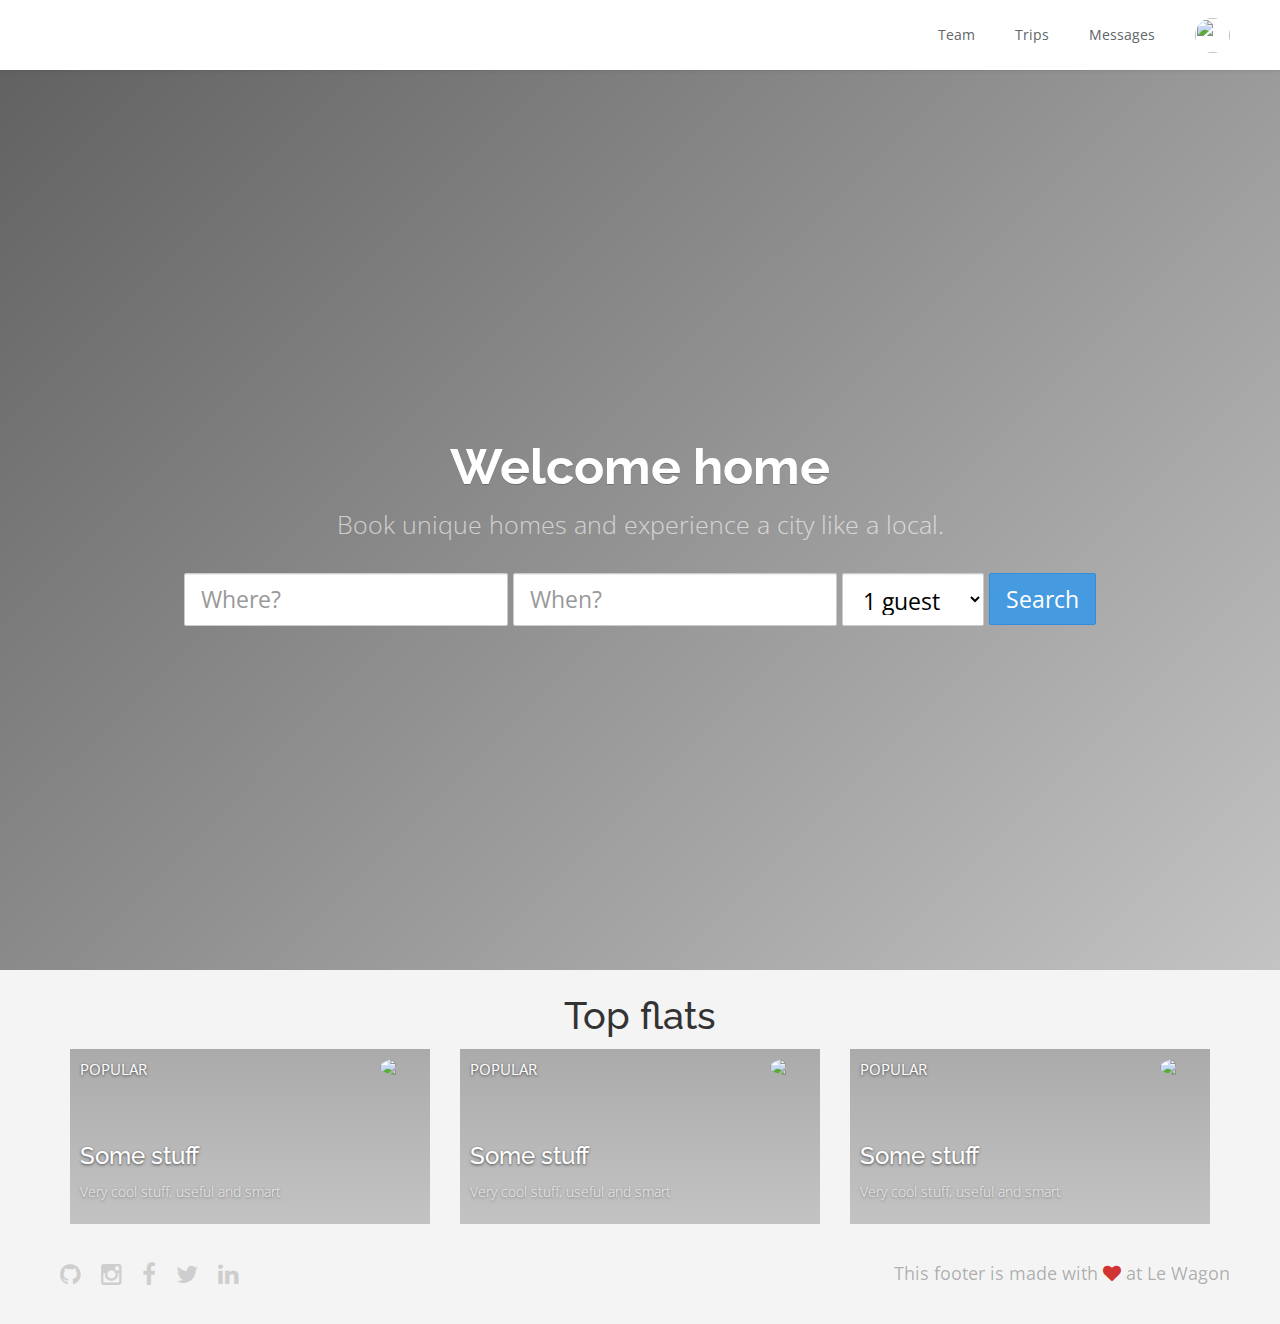
==== index.html @ 7f3ec8d8 "Automated commit at 2017-07-31 13:44:06 UTC by middleman-deploy 2.0.0-alpha" ====
<!doctype html>
<html>
  <head>
    <meta charset="utf-8">
    <meta http-equiv="x-ua-compatible" content="ie=edge">
    <meta name="viewport"
          content="width=device-width, initial-scale=1, shrink-to-fit=no">
    <!-- Use the title from a page's frontmatter if it has one -->
    <title>Le Wagon - Middleman</title>
    <link href="stylesheets/application-d993c5a8.css" rel="stylesheet" />
    <script src="javascripts/application-93de88c9.js"></script>
    <link href="images/images/favicon.png" rel="icon" type="image/png" />
  </head>
  <body>
    <div class="navbar-wagon">
  <!-- Logo -->


  <!-- Right Navigation -->
  <div class="navbar-wagon-right hidden-xs hidden-sm">

    <a href="team.html" class="navbar-wagon-item navbar-wagon-link">Team</a>
    <a href="" class="navbar-wagon-item navbar-wagon-link">Trips</a>
    <a href="" class="navbar-wagon-item navbar-wagon-link">Messages</a>

    <!-- Profile picture with dropdown list -->
    <div class="navbar-wagon-item">
      <div class="dropdown">
        <img src="http://kitt.lewagon.com/placeholder/users/ssaunier" class="avatar dropdown-toggle" id="navbar-wagon-menu" data-toggle="dropdown">
        <ul class="dropdown-menu dropdown-menu-right navbar-wagon-dropdown-menu">
          <li><a href="#">Profile</a></li>
          <li><a href="#">Dashboard</a></li>
          <li><a href="#">Log Out</a></li>
        </ul>
      </div>
    </div>
  </div>

  <!-- Dropdown appearing on mobile only -->
  <div class="navbar-wagon-item hidden-md hidden-lg">
    <div class="dropdown">
      <i class="fa fa-bars dropdown-toggle" data-toggle="dropdown"></i>
      <ul class="dropdown-menu dropdown-menu-right navbar-wagon-dropdown-menu">
        <li><a href="#">Host</a></li>
        <li><a href="#">Trips</a></li>
        <li><a href="#">Messagese</a></li>
      </ul>
    </div>
  </div>
</div>

    <!-- <div id="home">
  <div class="home-content"> -->
    <div class="banner" style="background-image: linear-gradient(-225deg, rgba(0,0,0,0.6) 0%, rgba(0,0,0,0.2) 100%), url('http://kitt.lewagon.com/placeholder/cities/paris');">
  <div class="banner-content">
    <h1>Welcome  home</h1>
     <p>Book unique homes and experience a city like a local.</p>
     <form action="#" class="form-inline">
       <input type="text" class="form-control input-lg" placeholder="Where?">
       <input type="text" class="form-control input-lg" placeholder="When?">
       <select name="" id="" class="form-control input-lg">
         <option value="1">1 guest</option>
         <option value="2">2 guests</option>
         <option value="3">3 guests</option>
       </select>
       <input type="submit" class="btn btn-primary btn-lg" value="Search">
     </form>
  </div>
</div>

    <h2 class="text-center">Top flats</h2>
    <div class="container">
  <div class="row">
    <div class="col-xs-12 col-sm-4">
      <!-- insert <div class="card"> -->
      <div class="card" style="background-image: linear-gradient(rgba(0,0,0,0.3), rgba(0,0,0,0.2)), url('https://static.pexels.com/photos/259962/pexels-photo-259962.jpeg');">
        <div class="card-category">Popular</div>
          <div class="card-description">
            <h2>Some stuff</h2>
            <p>Very cool stuff, useful and smart</p>
          </div>
          <img class="card-user" src="https://static.pexels.com/photos/114411/pexels-photo-114411.jpeg">
          <a class="card-link" href="#" ></a>
      </div>

    </div>
    <div class="col-xs-12 col-sm-4">
      <!-- insert <div class="card"> -->
      <div class="card" style="background-image: linear-gradient(rgba(0,0,0,0.3), rgba(0,0,0,0.2)), url('https://static.pexels.com/photos/323780/pexels-photo-323780.jpeg');">
        <div class="card-category">Popular</div>
          <div class="card-description">
            <h2>Some stuff</h2>
            <p>Very cool stuff, useful and smart</p>
          </div>
          <img class="card-user" src="https://static.pexels.com/photos/361081/pexels-photo-361081.jpeg">
          <a class="card-link" href="#" ></a>
      </div>
    </div>
    <div class="col-xs-12 col-sm-4">
      <!-- insert <div class="card"> -->
      <div class="card" style="background-image: linear-gradient(rgba(0,0,0,0.3), rgba(0,0,0,0.2)), url('https://static.pexels.com/photos/9538/desk-office-computer-work.jpg');">
        <div class="card-category">Popular</div>
          <div class="card-description">
            <h2>Some stuff</h2>
            <p>Very cool stuff, useful and smart</p>
          </div>
          <img class="card-user" src="https://static.pexels.com/photos/264165/pexels-photo-264165.jpeg">
          <a class="card-link" href="#" ></a>
      </div>
    </div>
  </div>
</div>

 <!--  </div>
</div> -->

    <div class="footer">
  <div class="footer-links">
    <a href="#"><i class="fa fa-github"></i></a>
    <a href="#"><i class="fa fa-instagram"></i></a>
    <a href="#"><i class="fa fa-facebook"></i></a>
    <a href="#"><i class="fa fa-twitter"></i></a>
    <a href="#"><i class="fa fa-linkedin"></i></a>
  </div>
  <div class="footer-copyright">
    This footer is made with <i class="fa fa-heart"></i> at Le Wagon
  </div>
</div>

  </body>
</html>
---- stylesheets/application-d993c5a8.css ----
@import url("https://fonts.googleapis.com/css?family=Open+Sans:400,300,700|Raleway:400,100,300,700,500");/*!
 * Bootstrap v3.3.7 (http://getbootstrap.com)
 * Copyright 2011-2016 Twitter, Inc.
 * Licensed under MIT (https://github.com/twbs/bootstrap/blob/master/LICENSE)
 *//*! normalize.css v3.0.3 | MIT License | github.com/necolas/normalize.css */html{font-family:sans-serif;-ms-text-size-adjust:100%;-webkit-text-size-adjust:100%}body{margin:0}article,aside,details,figcaption,figure,footer,header,hgroup,main,menu,nav,section,summary{display:block}audio,canvas,progress,video{display:inline-block;vertical-align:baseline}audio:not([controls]){display:none;height:0}[hidden],template{display:none}a{background-color:transparent}a:active,a:hover{outline:0}abbr[title]{border-bottom:1px dotted}b,strong{font-weight:bold}dfn{font-style:italic}h1{font-size:2em;margin:0.67em 0}mark{background:#ff0;color:#000}small{font-size:80%}sub,sup{font-size:75%;line-height:0;position:relative;vertical-align:baseline}sup{top:-0.5em}sub{bottom:-0.25em}img{border:0}svg:not(:root){overflow:hidden}figure{margin:1em 40px}hr{-webkit-box-sizing:content-box;box-sizing:content-box;height:0}pre{overflow:auto}code,kbd,pre,samp{font-family:monospace, monospace;font-size:1em}button,input,optgroup,select,textarea{color:inherit;font:inherit;margin:0}button{overflow:visible}button,select{text-transform:none}button,html input[type="button"],input[type="reset"],input[type="submit"]{-webkit-appearance:button;cursor:pointer}button[disabled],html input[disabled]{cursor:default}button::-moz-focus-inner,input::-moz-focus-inner{border:0;padding:0}input{line-height:normal}input[type="checkbox"],input[type="radio"]{-webkit-box-sizing:border-box;box-sizing:border-box;padding:0}input[type="number"]::-webkit-inner-spin-button,input[type="number"]::-webkit-outer-spin-button{height:auto}input[type="search"]{-webkit-appearance:textfield;-webkit-box-sizing:content-box;box-sizing:content-box}input[type="search"]::-webkit-search-cancel-button,input[type="search"]::-webkit-search-decoration{-webkit-appearance:none}fieldset{border:1px solid #c0c0c0;margin:0 2px;padding:0.35em 0.625em 0.75em}legend{border:0;padding:0}textarea{overflow:auto}optgroup{font-weight:bold}table{border-collapse:collapse;border-spacing:0}td,th{padding:0}/*! Source: https://github.com/h5bp/html5-boilerplate/blob/master/src/css/main.css */@media print{*,*:before,*:after{background:transparent !important;color:#000 !important;-webkit-box-shadow:none !important;box-shadow:none !important;text-shadow:none !important}a,a:visited{text-decoration:underline}a[href]:after{content:" (" attr(href) ")"}abbr[title]:after{content:" (" attr(title) ")"}a[href^="#"]:after,a[href^="javascript:"]:after{content:""}pre,blockquote{border:1px solid #999;page-break-inside:avoid}thead{display:table-header-group}tr,img{page-break-inside:avoid}img{max-width:100% !important}p,h2,h3{orphans:3;widows:3}h2,h3{page-break-after:avoid}.navbar{display:none}.btn>.caret,.dropup>.btn>.caret{border-top-color:#000 !important}.label{border:1px solid #000}.table{border-collapse:collapse !important}.table td,.table th{background-color:#fff !important}.table-bordered th,.table-bordered td{border:1px solid #ddd !important}}@font-face{font-family:'Glyphicons Halflings';src:url("../assets/bootstrap/glyphicons-halflings-regular-86b6f62b.eot");src:url("../assets/bootstrap/glyphicons-halflings-regular-86b6f62b.eot?#iefix") format("embedded-opentype"),url("../assets/bootstrap/glyphicons-halflings-regular-ca35b697.woff2") format("woff2"),url("../assets/bootstrap/glyphicons-halflings-regular-278e49a8.woff") format("woff"),url("../assets/bootstrap/glyphicons-halflings-regular-44bc1850.ttf") format("truetype"),url("../assets/bootstrap/glyphicons-halflings-regular-de51a849.svg#glyphicons_halflingsregular") format("svg")}.glyphicon{position:relative;top:1px;display:inline-block;font-family:'Glyphicons Halflings';font-style:normal;font-weight:normal;line-height:1;-webkit-font-smoothing:antialiased;-moz-osx-font-smoothing:grayscale}.glyphicon-asterisk:before{content:"\002a"}.glyphicon-plus:before{content:"\002b"}.glyphicon-euro:before,.glyphicon-eur:before{content:"\20ac"}.glyphicon-minus:before{content:"\2212"}.glyphicon-cloud:before{content:"\2601"}.glyphicon-envelope:before{content:"\2709"}.glyphicon-pencil:before{content:"\270f"}.glyphicon-glass:before{content:"\e001"}.glyphicon-music:before{content:"\e002"}.glyphicon-search:before{content:"\e003"}.glyphicon-heart:before{content:"\e005"}.glyphicon-star:before{content:"\e006"}.glyphicon-star-empty:before{content:"\e007"}.glyphicon-user:before{content:"\e008"}.glyphicon-film:before{content:"\e009"}.glyphicon-th-large:before{content:"\e010"}.glyphicon-th:before{content:"\e011"}.glyphicon-th-list:before{content:"\e012"}.glyphicon-ok:before{content:"\e013"}.glyphicon-remove:before{content:"\e014"}.glyphicon-zoom-in:before{content:"\e015"}.glyphicon-zoom-out:before{content:"\e016"}.glyphicon-off:before{content:"\e017"}.glyphicon-signal:before{content:"\e018"}.glyphicon-cog:before{content:"\e019"}.glyphicon-trash:before{content:"\e020"}.glyphicon-home:before{content:"\e021"}.glyphicon-file:before{content:"\e022"}.glyphicon-time:before{content:"\e023"}.glyphicon-road:before{content:"\e024"}.glyphicon-download-alt:before{content:"\e025"}.glyphicon-download:before{content:"\e026"}.glyphicon-upload:before{content:"\e027"}.glyphicon-inbox:before{content:"\e028"}.glyphicon-play-circle:before{content:"\e029"}.glyphicon-repeat:before{content:"\e030"}.glyphicon-refresh:before{content:"\e031"}.glyphicon-list-alt:before{content:"\e032"}.glyphicon-lock:before{content:"\e033"}.glyphicon-flag:before{content:"\e034"}.glyphicon-headphones:before{content:"\e035"}.glyphicon-volume-off:before{content:"\e036"}.glyphicon-volume-down:before{content:"\e037"}.glyphicon-volume-up:before{content:"\e038"}.glyphicon-qrcode:before{content:"\e039"}.glyphicon-barcode:before{content:"\e040"}.glyphicon-tag:before{content:"\e041"}.glyphicon-tags:before{content:"\e042"}.glyphicon-book:before{content:"\e043"}.glyphicon-bookmark:before{content:"\e044"}.glyphicon-print:before{content:"\e045"}.glyphicon-camera:before{content:"\e046"}.glyphicon-font:before{content:"\e047"}.glyphicon-bold:before{content:"\e048"}.glyphicon-italic:before{content:"\e049"}.glyphicon-text-height:before{content:"\e050"}.glyphicon-text-width:before{content:"\e051"}.glyphicon-align-left:before{content:"\e052"}.glyphicon-align-center:before{content:"\e053"}.glyphicon-align-right:before{content:"\e054"}.glyphicon-align-justify:before{content:"\e055"}.glyphicon-list:before{content:"\e056"}.glyphicon-indent-left:before{content:"\e057"}.glyphicon-indent-right:before{content:"\e058"}.glyphicon-facetime-video:before{content:"\e059"}.glyphicon-picture:before{content:"\e060"}.glyphicon-map-marker:before{content:"\e062"}.glyphicon-adjust:before{content:"\e063"}.glyphicon-tint:before{content:"\e064"}.glyphicon-edit:before{content:"\e065"}.glyphicon-share:before{content:"\e066"}.glyphicon-check:before{content:"\e067"}.glyphicon-move:before{content:"\e068"}.glyphicon-step-backward:before{content:"\e069"}.glyphicon-fast-backward:before{content:"\e070"}.glyphicon-backward:before{content:"\e071"}.glyphicon-play:before{content:"\e072"}.glyphicon-pause:before{content:"\e073"}.glyphicon-stop:before{content:"\e074"}.glyphicon-forward:before{content:"\e075"}.glyphicon-fast-forward:before{content:"\e076"}.glyphicon-step-forward:before{content:"\e077"}.glyphicon-eject:before{content:"\e078"}.glyphicon-chevron-left:before{content:"\e079"}.glyphicon-chevron-right:before{content:"\e080"}.glyphicon-plus-sign:before{content:"\e081"}.glyphicon-minus-sign:before{content:"\e082"}.glyphicon-remove-sign:before{content:"\e083"}.glyphicon-ok-sign:before{content:"\e084"}.glyphicon-question-sign:before{content:"\e085"}.glyphicon-info-sign:before{content:"\e086"}.glyphicon-screenshot:before{content:"\e087"}.glyphicon-remove-circle:before{content:"\e088"}.glyphicon-ok-circle:before{content:"\e089"}.glyphicon-ban-circle:before{content:"\e090"}.glyphicon-arrow-left:before{content:"\e091"}.glyphicon-arrow-right:before{content:"\e092"}.glyphicon-arrow-up:before{content:"\e093"}.glyphicon-arrow-down:before{content:"\e094"}.glyphicon-share-alt:before{content:"\e095"}.glyphicon-resize-full:before{content:"\e096"}.glyphicon-resize-small:before{content:"\e097"}.glyphicon-exclamation-sign:before{content:"\e101"}.glyphicon-gift:before{content:"\e102"}.glyphicon-leaf:before{content:"\e103"}.glyphicon-fire:before{content:"\e104"}.glyphicon-eye-open:before{content:"\e105"}.glyphicon-eye-close:before{content:"\e106"}.glyphicon-warning-sign:before{content:"\e107"}.glyphicon-plane:before{content:"\e108"}.glyphicon-calendar:before{content:"\e109"}.glyphicon-random:before{content:"\e110"}.glyphicon-comment:before{content:"\e111"}.glyphicon-magnet:before{content:"\e112"}.glyphicon-chevron-up:before{content:"\e113"}.glyphicon-chevron-down:before{content:"\e114"}.glyphicon-retweet:before{content:"\e115"}.glyphicon-shopping-cart:before{content:"\e116"}.glyphicon-folder-close:before{content:"\e117"}.glyphicon-folder-open:before{content:"\e118"}.glyphicon-resize-vertical:before{content:"\e119"}.glyphicon-resize-horizontal:before{content:"\e120"}.glyphicon-hdd:before{content:"\e121"}.glyphicon-bullhorn:before{content:"\e122"}.glyphicon-bell:before{content:"\e123"}.glyphicon-certificate:before{content:"\e124"}.glyphicon-thumbs-up:before{content:"\e125"}.glyphicon-thumbs-down:before{content:"\e126"}.glyphicon-hand-right:before{content:"\e127"}.glyphicon-hand-left:before{content:"\e128"}.glyphicon-hand-up:before{content:"\e129"}.glyphicon-hand-down:before{content:"\e130"}.glyphicon-circle-arrow-right:before{content:"\e131"}.glyphicon-circle-arrow-left:before{content:"\e132"}.glyphicon-circle-arrow-up:before{content:"\e133"}.glyphicon-circle-arrow-down:before{content:"\e134"}.glyphicon-globe:before{content:"\e135"}.glyphicon-wrench:before{content:"\e136"}.glyphicon-tasks:before{content:"\e137"}.glyphicon-filter:before{content:"\e138"}.glyphicon-briefcase:before{content:"\e139"}.glyphicon-fullscreen:before{content:"\e140"}.glyphicon-dashboard:before{content:"\e141"}.glyphicon-paperclip:before{content:"\e142"}.glyphicon-heart-empty:before{content:"\e143"}.glyphicon-link:before{content:"\e144"}.glyphicon-phone:before{content:"\e145"}.glyphicon-pushpin:before{content:"\e146"}.glyphicon-usd:before{content:"\e148"}.glyphicon-gbp:before{content:"\e149"}.glyphicon-sort:before{content:"\e150"}.glyphicon-sort-by-alphabet:before{content:"\e151"}.glyphicon-sort-by-alphabet-alt:before{content:"\e152"}.glyphicon-sort-by-order:before{content:"\e153"}.glyphicon-sort-by-order-alt:before{content:"\e154"}.glyphicon-sort-by-attributes:before{content:"\e155"}.glyphicon-sort-by-attributes-alt:before{content:"\e156"}.glyphicon-unchecked:before{content:"\e157"}.glyphicon-expand:before{content:"\e158"}.glyphicon-collapse-down:before{content:"\e159"}.glyphicon-collapse-up:before{content:"\e160"}.glyphicon-log-in:before{content:"\e161"}.glyphicon-flash:before{content:"\e162"}.glyphicon-log-out:before{content:"\e163"}.glyphicon-new-window:before{content:"\e164"}.glyphicon-record:before{content:"\e165"}.glyphicon-save:before{content:"\e166"}.glyphicon-open:before{content:"\e167"}.glyphicon-saved:before{content:"\e168"}.glyphicon-import:before{content:"\e169"}.glyphicon-export:before{content:"\e170"}.glyphicon-send:before{content:"\e171"}.glyphicon-floppy-disk:before{content:"\e172"}.glyphicon-floppy-saved:before{content:"\e173"}.glyphicon-floppy-remove:before{content:"\e174"}.glyphicon-floppy-save:before{content:"\e175"}.glyphicon-floppy-open:before{content:"\e176"}.glyphicon-credit-card:before{content:"\e177"}.glyphicon-transfer:before{content:"\e178"}.glyphicon-cutlery:before{content:"\e179"}.glyphicon-header:before{content:"\e180"}.glyphicon-compressed:before{content:"\e181"}.glyphicon-earphone:before{content:"\e182"}.glyphicon-phone-alt:before{content:"\e183"}.glyphicon-tower:before{content:"\e184"}.glyphicon-stats:before{content:"\e185"}.glyphicon-sd-video:before{content:"\e186"}.glyphicon-hd-video:before{content:"\e187"}.glyphicon-subtitles:before{content:"\e188"}.glyphicon-sound-stereo:before{content:"\e189"}.glyphicon-sound-dolby:before{content:"\e190"}.glyphicon-sound-5-1:before{content:"\e191"}.glyphicon-sound-6-1:before{content:"\e192"}.glyphicon-sound-7-1:before{content:"\e193"}.glyphicon-copyright-mark:before{content:"\e194"}.glyphicon-registration-mark:before{content:"\e195"}.glyphicon-cloud-download:before{content:"\e197"}.glyphicon-cloud-upload:before{content:"\e198"}.glyphicon-tree-conifer:before{content:"\e199"}.glyphicon-tree-deciduous:before{content:"\e200"}.glyphicon-cd:before{content:"\e201"}.glyphicon-save-file:before{content:"\e202"}.glyphicon-open-file:before{content:"\e203"}.glyphicon-level-up:before{content:"\e204"}.glyphicon-copy:before{content:"\e205"}.glyphicon-paste:before{content:"\e206"}.glyphicon-alert:before{content:"\e209"}.glyphicon-equalizer:before{content:"\e210"}.glyphicon-king:before{content:"\e211"}.glyphicon-queen:before{content:"\e212"}.glyphicon-pawn:before{content:"\e213"}.glyphicon-bishop:before{content:"\e214"}.glyphicon-knight:before{content:"\e215"}.glyphicon-baby-formula:before{content:"\e216"}.glyphicon-tent:before{content:"\26fa"}.glyphicon-blackboard:before{content:"\e218"}.glyphicon-bed:before{content:"\e219"}.glyphicon-apple:before{content:"\f8ff"}.glyphicon-erase:before{content:"\e221"}.glyphicon-hourglass:before{content:"\231b"}.glyphicon-lamp:before{content:"\e223"}.glyphicon-duplicate:before{content:"\e224"}.glyphicon-piggy-bank:before{content:"\e225"}.glyphicon-scissors:before{content:"\e226"}.glyphicon-bitcoin:before{content:"\e227"}.glyphicon-btc:before{content:"\e227"}.glyphicon-xbt:before{content:"\e227"}.glyphicon-yen:before{content:"\00a5"}.glyphicon-jpy:before{content:"\00a5"}.glyphicon-ruble:before{content:"\20bd"}.glyphicon-rub:before{content:"\20bd"}.glyphicon-scale:before{content:"\e230"}.glyphicon-ice-lolly:before{content:"\e231"}.glyphicon-ice-lolly-tasted:before{content:"\e232"}.glyphicon-education:before{content:"\e233"}.glyphicon-option-horizontal:before{content:"\e234"}.glyphicon-option-vertical:before{content:"\e235"}.glyphicon-menu-hamburger:before{content:"\e236"}.glyphicon-modal-window:before{content:"\e237"}.glyphicon-oil:before{content:"\e238"}.glyphicon-grain:before{content:"\e239"}.glyphicon-sunglasses:before{content:"\e240"}.glyphicon-text-size:before{content:"\e241"}.glyphicon-text-color:before{content:"\e242"}.glyphicon-text-background:before{content:"\e243"}.glyphicon-object-align-top:before{content:"\e244"}.glyphicon-object-align-bottom:before{content:"\e245"}.glyphicon-object-align-horizontal:before{content:"\e246"}.glyphicon-object-align-left:before{content:"\e247"}.glyphicon-object-align-vertical:before{content:"\e248"}.glyphicon-object-align-right:before{content:"\e249"}.glyphicon-triangle-right:before{content:"\e250"}.glyphicon-triangle-left:before{content:"\e251"}.glyphicon-triangle-bottom:before{content:"\e252"}.glyphicon-triangle-top:before{content:"\e253"}.glyphicon-console:before{content:"\e254"}.glyphicon-superscript:before{content:"\e255"}.glyphicon-subscript:before{content:"\e256"}.glyphicon-menu-left:before{content:"\e257"}.glyphicon-menu-right:before{content:"\e258"}.glyphicon-menu-down:before{content:"\e259"}.glyphicon-menu-up:before{content:"\e260"}*{-webkit-box-sizing:border-box;box-sizing:border-box}*:before,*:after{-webkit-box-sizing:border-box;box-sizing:border-box}html{font-size:10px;-webkit-tap-highlight-color:transparent}body{font-family:"Open Sans", "Helvetica", "sans-serif";font-size:18px;line-height:1.42857143;color:#333333;background-color:#F4F4F4}input,button,select,textarea{font-family:inherit;font-size:inherit;line-height:inherit}a{color:#469AE0;text-decoration:none}a:hover,a:focus{color:#1f74ba;text-decoration:underline}a:focus{outline:5px auto -webkit-focus-ring-color;outline-offset:-2px}figure{margin:0}img{vertical-align:middle}.img-responsive{display:block;max-width:100%;height:auto}.img-rounded{border-radius:2px}.img-thumbnail{padding:4px;line-height:1.42857143;background-color:#F4F4F4;border:1px solid #ddd;border-radius:2px;-webkit-transition:all 0.2s ease-in-out;transition:all 0.2s ease-in-out;display:inline-block;max-width:100%;height:auto}.img-circle{border-radius:50%}hr{margin-top:25px;margin-bottom:25px;border:0;border-top:1px solid #eeeeee}.sr-only{position:absolute;width:1px;height:1px;margin:-1px;padding:0;overflow:hidden;clip:rect(0, 0, 0, 0);border:0}.sr-only-focusable:active,.sr-only-focusable:focus{position:static;width:auto;height:auto;margin:0;overflow:visible;clip:auto}[role="button"]{cursor:pointer}h1,h2,h3,h4,h5,h6,.h1,.h2,.h3,.h4,.h5,.h6{font-family:"Raleway", "Helvetica", "sans-serif";font-weight:500;line-height:1.1;color:inherit}h1 small,h1 .small,h2 small,h2 .small,h3 small,h3 .small,h4 small,h4 .small,h5 small,h5 .small,h6 small,h6 .small,.h1 small,.h1 .small,.h2 small,.h2 .small,.h3 small,.h3 .small,.h4 small,.h4 .small,.h5 small,.h5 .small,.h6 small,.h6 .small{font-weight:normal;line-height:1;color:#777777}h1,.h1,h2,.h2,h3,.h3{margin-top:25px;margin-bottom:12.5px}h1 small,h1 .small,.h1 small,.h1 .small,h2 small,h2 .small,.h2 small,.h2 .small,h3 small,h3 .small,.h3 small,.h3 .small{font-size:65%}h4,.h4,h5,.h5,h6,.h6{margin-top:12.5px;margin-bottom:12.5px}h4 small,h4 .small,.h4 small,.h4 .small,h5 small,h5 .small,.h5 small,.h5 .small,h6 small,h6 .small,.h6 small,.h6 .small{font-size:75%}h1,.h1{font-size:46px}h2,.h2{font-size:38px}h3,.h3{font-size:31px}h4,.h4{font-size:23px}h5,.h5{font-size:18px}h6,.h6{font-size:16px}p{margin:0 0 12.5px}.lead{margin-bottom:25px;font-size:20px;font-weight:300;line-height:1.4}@media (min-width: 768px){.lead{font-size:27px}}small,.small{font-size:88%}mark,.mark{background-color:#fcf8e3;padding:.2em}.text-left{text-align:left}.text-right{text-align:right}.text-center{text-align:center}.text-justify{text-align:justify}.text-nowrap{white-space:nowrap}.text-lowercase{text-transform:lowercase}.text-uppercase,.initialism{text-transform:uppercase}.text-capitalize{text-transform:capitalize}.text-muted{color:#777777}.text-primary{color:#469AE0}a.text-primary:hover,a.text-primary:focus{color:#2381d0}.text-success{color:#3c763d}a.text-success:hover,a.text-success:focus{color:#2b542c}.text-info{color:#31708f}a.text-info:hover,a.text-info:focus{color:#245269}.text-warning{color:#8a6d3b}a.text-warning:hover,a.text-warning:focus{color:#66512c}.text-danger{color:#a94442}a.text-danger:hover,a.text-danger:focus{color:#843534}.bg-primary{color:#fff}.bg-primary{background-color:#469AE0}a.bg-primary:hover,a.bg-primary:focus{background-color:#2381d0}.bg-success{background-color:#dff0d8}a.bg-success:hover,a.bg-success:focus{background-color:#c1e2b3}.bg-info{background-color:#d9edf7}a.bg-info:hover,a.bg-info:focus{background-color:#afd9ee}.bg-warning{background-color:#fcf8e3}a.bg-warning:hover,a.bg-warning:focus{background-color:#f7ecb5}.bg-danger{background-color:#f2dede}a.bg-danger:hover,a.bg-danger:focus{background-color:#e4b9b9}.page-header{padding-bottom:11.5px;margin:50px 0 25px;border-bottom:1px solid #eeeeee}ul,ol{margin-top:0;margin-bottom:12.5px}ul ul,ul ol,ol ul,ol ol{margin-bottom:0}.list-unstyled{padding-left:0;list-style:none}.list-inline{padding-left:0;list-style:none;margin-left:-5px}.list-inline>li{display:inline-block;padding-left:5px;padding-right:5px}dl{margin-top:0;margin-bottom:25px}dt,dd{line-height:1.42857143}dt{font-weight:bold}dd{margin-left:0}.dl-horizontal dd:before,.dl-horizontal dd:after{content:" ";display:table}.dl-horizontal dd:after{clear:both}@media (min-width: 768px){.dl-horizontal dt{float:left;width:160px;clear:left;text-align:right;overflow:hidden;text-overflow:ellipsis;white-space:nowrap}.dl-horizontal dd{margin-left:180px}}abbr[title],abbr[data-original-title]{cursor:help;border-bottom:1px dotted #777777}.initialism{font-size:90%}blockquote{padding:12.5px 25px;margin:0 0 25px;font-size:22.5px;border-left:5px solid #eeeeee}blockquote p:last-child,blockquote ul:last-child,blockquote ol:last-child{margin-bottom:0}blockquote footer,blockquote small,blockquote .small{display:block;font-size:80%;line-height:1.42857143;color:#777777}blockquote footer:before,blockquote small:before,blockquote .small:before{content:'\2014 \00A0'}.blockquote-reverse,blockquote.pull-right{padding-right:15px;padding-left:0;border-right:5px solid #eeeeee;border-left:0;text-align:right}.blockquote-reverse footer:before,.blockquote-reverse small:before,.blockquote-reverse .small:before,blockquote.pull-right footer:before,blockquote.pull-right small:before,blockquote.pull-right .small:before{content:''}.blockquote-reverse footer:after,.blockquote-reverse small:after,.blockquote-reverse .small:after,blockquote.pull-right footer:after,blockquote.pull-right small:after,blockquote.pull-right .small:after{content:'\00A0 \2014'}address{margin-bottom:25px;font-style:normal;line-height:1.42857143}code,kbd,pre,samp{font-family:Menlo, Monaco, Consolas, "Courier New", monospace}code{padding:2px 4px;font-size:90%;color:#c7254e;background-color:#f9f2f4;border-radius:2px}kbd{padding:2px 4px;font-size:90%;color:#fff;background-color:#333;border-radius:2px;-webkit-box-shadow:inset 0 -1px 0 rgba(0,0,0,0.25);box-shadow:inset 0 -1px 0 rgba(0,0,0,0.25)}kbd kbd{padding:0;font-size:100%;font-weight:bold;-webkit-box-shadow:none;box-shadow:none}pre{display:block;padding:12px;margin:0 0 12.5px;font-size:17px;line-height:1.42857143;word-break:break-all;word-wrap:break-word;color:#333333;background-color:#f5f5f5;border:1px solid #ccc;border-radius:2px}pre code{padding:0;font-size:inherit;color:inherit;white-space:pre-wrap;background-color:transparent;border-radius:0}.pre-scrollable{max-height:340px;overflow-y:scroll}.container{margin-right:auto;margin-left:auto;padding-left:15px;padding-right:15px}.container:before,.container:after{content:" ";display:table}.container:after{clear:both}@media (min-width: 768px){.container{width:750px}}@media (min-width: 992px){.container{width:970px}}@media (min-width: 1200px){.container{width:1170px}}.container-fluid{margin-right:auto;margin-left:auto;padding-left:15px;padding-right:15px}.container-fluid:before,.container-fluid:after{content:" ";display:table}.container-fluid:after{clear:both}.row{margin-left:-15px;margin-right:-15px}.row:before,.row:after{content:" ";display:table}.row:after{clear:both}.col-xs-1,.col-sm-1,.col-md-1,.col-lg-1,.col-xs-2,.col-sm-2,.col-md-2,.col-lg-2,.col-xs-3,.col-sm-3,.col-md-3,.col-lg-3,.col-xs-4,.col-sm-4,.col-md-4,.col-lg-4,.col-xs-5,.col-sm-5,.col-md-5,.col-lg-5,.col-xs-6,.col-sm-6,.col-md-6,.col-lg-6,.col-xs-7,.col-sm-7,.col-md-7,.col-lg-7,.col-xs-8,.col-sm-8,.col-md-8,.col-lg-8,.col-xs-9,.col-sm-9,.col-md-9,.col-lg-9,.col-xs-10,.col-sm-10,.col-md-10,.col-lg-10,.col-xs-11,.col-sm-11,.col-md-11,.col-lg-11,.col-xs-12,.col-sm-12,.col-md-12,.col-lg-12{position:relative;min-height:1px;padding-left:15px;padding-right:15px}.col-xs-1,.col-xs-2,.col-xs-3,.col-xs-4,.col-xs-5,.col-xs-6,.col-xs-7,.col-xs-8,.col-xs-9,.col-xs-10,.col-xs-11,.col-xs-12{float:left}.col-xs-1{width:8.33333333%}.col-xs-2{width:16.66666667%}.col-xs-3{width:25%}.col-xs-4{width:33.33333333%}.col-xs-5{width:41.66666667%}.col-xs-6{width:50%}.col-xs-7{width:58.33333333%}.col-xs-8{width:66.66666667%}.col-xs-9{width:75%}.col-xs-10{width:83.33333333%}.col-xs-11{width:91.66666667%}.col-xs-12{width:100%}.col-xs-pull-0{right:auto}.col-xs-pull-1{right:8.33333333%}.col-xs-pull-2{right:16.66666667%}.col-xs-pull-3{right:25%}.col-xs-pull-4{right:33.33333333%}.col-xs-pull-5{right:41.66666667%}.col-xs-pull-6{right:50%}.col-xs-pull-7{right:58.33333333%}.col-xs-pull-8{right:66.66666667%}.col-xs-pull-9{right:75%}.col-xs-pull-10{right:83.33333333%}.col-xs-pull-11{right:91.66666667%}.col-xs-pull-12{right:100%}.col-xs-push-0{left:auto}.col-xs-push-1{left:8.33333333%}.col-xs-push-2{left:16.66666667%}.col-xs-push-3{left:25%}.col-xs-push-4{left:33.33333333%}.col-xs-push-5{left:41.66666667%}.col-xs-push-6{left:50%}.col-xs-push-7{left:58.33333333%}.col-xs-push-8{left:66.66666667%}.col-xs-push-9{left:75%}.col-xs-push-10{left:83.33333333%}.col-xs-push-11{left:91.66666667%}.col-xs-push-12{left:100%}.col-xs-offset-0{margin-left:0%}.col-xs-offset-1{margin-left:8.33333333%}.col-xs-offset-2{margin-left:16.66666667%}.col-xs-offset-3{margin-left:25%}.col-xs-offset-4{margin-left:33.33333333%}.col-xs-offset-5{margin-left:41.66666667%}.col-xs-offset-6{margin-left:50%}.col-xs-offset-7{margin-left:58.33333333%}.col-xs-offset-8{margin-left:66.66666667%}.col-xs-offset-9{margin-left:75%}.col-xs-offset-10{margin-left:83.33333333%}.col-xs-offset-11{margin-left:91.66666667%}.col-xs-offset-12{margin-left:100%}@media (min-width: 768px){.col-sm-1,.col-sm-2,.col-sm-3,.col-sm-4,.col-sm-5,.col-sm-6,.col-sm-7,.col-sm-8,.col-sm-9,.col-sm-10,.col-sm-11,.col-sm-12{float:left}.col-sm-1{width:8.33333333%}.col-sm-2{width:16.66666667%}.col-sm-3{width:25%}.col-sm-4{width:33.33333333%}.col-sm-5{width:41.66666667%}.col-sm-6{width:50%}.col-sm-7{width:58.33333333%}.col-sm-8{width:66.66666667%}.col-sm-9{width:75%}.col-sm-10{width:83.33333333%}.col-sm-11{width:91.66666667%}.col-sm-12{width:100%}.col-sm-pull-0{right:auto}.col-sm-pull-1{right:8.33333333%}.col-sm-pull-2{right:16.66666667%}.col-sm-pull-3{right:25%}.col-sm-pull-4{right:33.33333333%}.col-sm-pull-5{right:41.66666667%}.col-sm-pull-6{right:50%}.col-sm-pull-7{right:58.33333333%}.col-sm-pull-8{right:66.66666667%}.col-sm-pull-9{right:75%}.col-sm-pull-10{right:83.33333333%}.col-sm-pull-11{right:91.66666667%}.col-sm-pull-12{right:100%}.col-sm-push-0{left:auto}.col-sm-push-1{left:8.33333333%}.col-sm-push-2{left:16.66666667%}.col-sm-push-3{left:25%}.col-sm-push-4{left:33.33333333%}.col-sm-push-5{left:41.66666667%}.col-sm-push-6{left:50%}.col-sm-push-7{left:58.33333333%}.col-sm-push-8{left:66.66666667%}.col-sm-push-9{left:75%}.col-sm-push-10{left:83.33333333%}.col-sm-push-11{left:91.66666667%}.col-sm-push-12{left:100%}.col-sm-offset-0{margin-left:0%}.col-sm-offset-1{margin-left:8.33333333%}.col-sm-offset-2{margin-left:16.66666667%}.col-sm-offset-3{margin-left:25%}.col-sm-offset-4{margin-left:33.33333333%}.col-sm-offset-5{margin-left:41.66666667%}.col-sm-offset-6{margin-left:50%}.col-sm-offset-7{margin-left:58.33333333%}.col-sm-offset-8{margin-left:66.66666667%}.col-sm-offset-9{margin-left:75%}.col-sm-offset-10{margin-left:83.33333333%}.col-sm-offset-11{margin-left:91.66666667%}.col-sm-offset-12{margin-left:100%}}@media (min-width: 992px){.col-md-1,.col-md-2,.col-md-3,.col-md-4,.col-md-5,.col-md-6,.col-md-7,.col-md-8,.col-md-9,.col-md-10,.col-md-11,.col-md-12{float:left}.col-md-1{width:8.33333333%}.col-md-2{width:16.66666667%}.col-md-3{width:25%}.col-md-4{width:33.33333333%}.col-md-5{width:41.66666667%}.col-md-6{width:50%}.col-md-7{width:58.33333333%}.col-md-8{width:66.66666667%}.col-md-9{width:75%}.col-md-10{width:83.33333333%}.col-md-11{width:91.66666667%}.col-md-12{width:100%}.col-md-pull-0{right:auto}.col-md-pull-1{right:8.33333333%}.col-md-pull-2{right:16.66666667%}.col-md-pull-3{right:25%}.col-md-pull-4{right:33.33333333%}.col-md-pull-5{right:41.66666667%}.col-md-pull-6{right:50%}.col-md-pull-7{right:58.33333333%}.col-md-pull-8{right:66.66666667%}.col-md-pull-9{right:75%}.col-md-pull-10{right:83.33333333%}.col-md-pull-11{right:91.66666667%}.col-md-pull-12{right:100%}.col-md-push-0{left:auto}.col-md-push-1{left:8.33333333%}.col-md-push-2{left:16.66666667%}.col-md-push-3{left:25%}.col-md-push-4{left:33.33333333%}.col-md-push-5{left:41.66666667%}.col-md-push-6{left:50%}.col-md-push-7{left:58.33333333%}.col-md-push-8{left:66.66666667%}.col-md-push-9{left:75%}.col-md-push-10{left:83.33333333%}.col-md-push-11{left:91.66666667%}.col-md-push-12{left:100%}.col-md-offset-0{margin-left:0%}.col-md-offset-1{margin-left:8.33333333%}.col-md-offset-2{margin-left:16.66666667%}.col-md-offset-3{margin-left:25%}.col-md-offset-4{margin-left:33.33333333%}.col-md-offset-5{margin-left:41.66666667%}.col-md-offset-6{margin-left:50%}.col-md-offset-7{margin-left:58.33333333%}.col-md-offset-8{margin-left:66.66666667%}.col-md-offset-9{margin-left:75%}.col-md-offset-10{margin-left:83.33333333%}.col-md-offset-11{margin-left:91.66666667%}.col-md-offset-12{margin-left:100%}}@media (min-width: 1200px){.col-lg-1,.col-lg-2,.col-lg-3,.col-lg-4,.col-lg-5,.col-lg-6,.col-lg-7,.col-lg-8,.col-lg-9,.col-lg-10,.col-lg-11,.col-lg-12{float:left}.col-lg-1{width:8.33333333%}.col-lg-2{width:16.66666667%}.col-lg-3{width:25%}.col-lg-4{width:33.33333333%}.col-lg-5{width:41.66666667%}.col-lg-6{width:50%}.col-lg-7{width:58.33333333%}.col-lg-8{width:66.66666667%}.col-lg-9{width:75%}.col-lg-10{width:83.33333333%}.col-lg-11{width:91.66666667%}.col-lg-12{width:100%}.col-lg-pull-0{right:auto}.col-lg-pull-1{right:8.33333333%}.col-lg-pull-2{right:16.66666667%}.col-lg-pull-3{right:25%}.col-lg-pull-4{right:33.33333333%}.col-lg-pull-5{right:41.66666667%}.col-lg-pull-6{right:50%}.col-lg-pull-7{right:58.33333333%}.col-lg-pull-8{right:66.66666667%}.col-lg-pull-9{right:75%}.col-lg-pull-10{right:83.33333333%}.col-lg-pull-11{right:91.66666667%}.col-lg-pull-12{right:100%}.col-lg-push-0{left:auto}.col-lg-push-1{left:8.33333333%}.col-lg-push-2{left:16.66666667%}.col-lg-push-3{left:25%}.col-lg-push-4{left:33.33333333%}.col-lg-push-5{left:41.66666667%}.col-lg-push-6{left:50%}.col-lg-push-7{left:58.33333333%}.col-lg-push-8{left:66.66666667%}.col-lg-push-9{left:75%}.col-lg-push-10{left:83.33333333%}.col-lg-push-11{left:91.66666667%}.col-lg-push-12{left:100%}.col-lg-offset-0{margin-left:0%}.col-lg-offset-1{margin-left:8.33333333%}.col-lg-offset-2{margin-left:16.66666667%}.col-lg-offset-3{margin-left:25%}.col-lg-offset-4{margin-left:33.33333333%}.col-lg-offset-5{margin-left:41.66666667%}.col-lg-offset-6{margin-left:50%}.col-lg-offset-7{margin-left:58.33333333%}.col-lg-offset-8{margin-left:66.66666667%}.col-lg-offset-9{margin-left:75%}.col-lg-offset-10{margin-left:83.33333333%}.col-lg-offset-11{margin-left:91.66666667%}.col-lg-offset-12{margin-left:100%}}table{background-color:transparent}caption{padding-top:8px;padding-bottom:8px;color:#777777;text-align:left}th{text-align:left}.table{width:100%;max-width:100%;margin-bottom:25px}.table>thead>tr>th,.table>thead>tr>td,.table>tbody>tr>th,.table>tbody>tr>td,.table>tfoot>tr>th,.table>tfoot>tr>td{padding:8px;line-height:1.42857143;vertical-align:top;border-top:1px solid #ddd}.table>thead>tr>th{vertical-align:bottom;border-bottom:2px solid #ddd}.table>caption+thead>tr:first-child>th,.table>caption+thead>tr:first-child>td,.table>colgroup+thead>tr:first-child>th,.table>colgroup+thead>tr:first-child>td,.table>thead:first-child>tr:first-child>th,.table>thead:first-child>tr:first-child>td{border-top:0}.table>tbody+tbody{border-top:2px solid #ddd}.table .table{background-color:#F4F4F4}.table-condensed>thead>tr>th,.table-condensed>thead>tr>td,.table-condensed>tbody>tr>th,.table-condensed>tbody>tr>td,.table-condensed>tfoot>tr>th,.table-condensed>tfoot>tr>td{padding:5px}.table-bordered{border:1px solid #ddd}.table-bordered>thead>tr>th,.table-bordered>thead>tr>td,.table-bordered>tbody>tr>th,.table-bordered>tbody>tr>td,.table-bordered>tfoot>tr>th,.table-bordered>tfoot>tr>td{border:1px solid #ddd}.table-bordered>thead>tr>th,.table-bordered>thead>tr>td{border-bottom-width:2px}.table-striped>tbody>tr:nth-of-type(odd){background-color:#f9f9f9}.table-hover>tbody>tr:hover{background-color:#f5f5f5}table col[class*="col-"]{position:static;float:none;display:table-column}table td[class*="col-"],table th[class*="col-"]{position:static;float:none;display:table-cell}.table>thead>tr>td.active,.table>thead>tr>th.active,.table>thead>tr.active>td,.table>thead>tr.active>th,.table>tbody>tr>td.active,.table>tbody>tr>th.active,.table>tbody>tr.active>td,.table>tbody>tr.active>th,.table>tfoot>tr>td.active,.table>tfoot>tr>th.active,.table>tfoot>tr.active>td,.table>tfoot>tr.active>th{background-color:#f5f5f5}.table-hover>tbody>tr>td.active:hover,.table-hover>tbody>tr>th.active:hover,.table-hover>tbody>tr.active:hover>td,.table-hover>tbody>tr:hover>.active,.table-hover>tbody>tr.active:hover>th{background-color:#e8e8e8}.table>thead>tr>td.success,.table>thead>tr>th.success,.table>thead>tr.success>td,.table>thead>tr.success>th,.table>tbody>tr>td.success,.table>tbody>tr>th.success,.table>tbody>tr.success>td,.table>tbody>tr.success>th,.table>tfoot>tr>td.success,.table>tfoot>tr>th.success,.table>tfoot>tr.success>td,.table>tfoot>tr.success>th{background-color:#dff0d8}.table-hover>tbody>tr>td.success:hover,.table-hover>tbody>tr>th.success:hover,.table-hover>tbody>tr.success:hover>td,.table-hover>tbody>tr:hover>.success,.table-hover>tbody>tr.success:hover>th{background-color:#d0e9c6}.table>thead>tr>td.info,.table>thead>tr>th.info,.table>thead>tr.info>td,.table>thead>tr.info>th,.table>tbody>tr>td.info,.table>tbody>tr>th.info,.table>tbody>tr.info>td,.table>tbody>tr.info>th,.table>tfoot>tr>td.info,.table>tfoot>tr>th.info,.table>tfoot>tr.info>td,.table>tfoot>tr.info>th{background-color:#d9edf7}.table-hover>tbody>tr>td.info:hover,.table-hover>tbody>tr>th.info:hover,.table-hover>tbody>tr.info:hover>td,.table-hover>tbody>tr:hover>.info,.table-hover>tbody>tr.info:hover>th{background-color:#c4e3f3}.table>thead>tr>td.warning,.table>thead>tr>th.warning,.table>thead>tr.warning>td,.table>thead>tr.warning>th,.table>tbody>tr>td.warning,.table>tbody>tr>th.warning,.table>tbody>tr.warning>td,.table>tbody>tr.warning>th,.table>tfoot>tr>td.warning,.table>tfoot>tr>th.warning,.table>tfoot>tr.warning>td,.table>tfoot>tr.warning>th{background-color:#fcf8e3}.table-hover>tbody>tr>td.warning:hover,.table-hover>tbody>tr>th.warning:hover,.table-hover>tbody>tr.warning:hover>td,.table-hover>tbody>tr:hover>.warning,.table-hover>tbody>tr.warning:hover>th{background-color:#faf2cc}.table>thead>tr>td.danger,.table>thead>tr>th.danger,.table>thead>tr.danger>td,.table>thead>tr.danger>th,.table>tbody>tr>td.danger,.table>tbody>tr>th.danger,.table>tbody>tr.danger>td,.table>tbody>tr.danger>th,.table>tfoot>tr>td.danger,.table>tfoot>tr>th.danger,.table>tfoot>tr.danger>td,.table>tfoot>tr.danger>th{background-color:#f2dede}.table-hover>tbody>tr>td.danger:hover,.table-hover>tbody>tr>th.danger:hover,.table-hover>tbody>tr.danger:hover>td,.table-hover>tbody>tr:hover>.danger,.table-hover>tbody>tr.danger:hover>th{background-color:#ebcccc}.table-responsive{overflow-x:auto;min-height:0.01%}@media screen and (max-width: 767px){.table-responsive{width:100%;margin-bottom:18.75px;overflow-y:hidden;-ms-overflow-style:-ms-autohiding-scrollbar;border:1px solid #ddd}.table-responsive>.table{margin-bottom:0}.table-responsive>.table>thead>tr>th,.table-responsive>.table>thead>tr>td,.table-responsive>.table>tbody>tr>th,.table-responsive>.table>tbody>tr>td,.table-responsive>.table>tfoot>tr>th,.table-responsive>.table>tfoot>tr>td{white-space:nowrap}.table-responsive>.table-bordered{border:0}.table-responsive>.table-bordered>thead>tr>th:first-child,.table-responsive>.table-bordered>thead>tr>td:first-child,.table-responsive>.table-bordered>tbody>tr>th:first-child,.table-responsive>.table-bordered>tbody>tr>td:first-child,.table-responsive>.table-bordered>tfoot>tr>th:first-child,.table-responsive>.table-bordered>tfoot>tr>td:first-child{border-left:0}.table-responsive>.table-bordered>thead>tr>th:last-child,.table-responsive>.table-bordered>thead>tr>td:last-child,.table-responsive>.table-bordered>tbody>tr>th:last-child,.table-responsive>.table-bordered>tbody>tr>td:last-child,.table-responsive>.table-bordered>tfoot>tr>th:last-child,.table-responsive>.table-bordered>tfoot>tr>td:last-child{border-right:0}.table-responsive>.table-bordered>tbody>tr:last-child>th,.table-responsive>.table-bordered>tbody>tr:last-child>td,.table-responsive>.table-bordered>tfoot>tr:last-child>th,.table-responsive>.table-bordered>tfoot>tr:last-child>td{border-bottom:0}}fieldset{padding:0;margin:0;border:0;min-width:0}legend{display:block;width:100%;padding:0;margin-bottom:25px;font-size:27px;line-height:inherit;color:#333333;border:0;border-bottom:1px solid #e5e5e5}label{display:inline-block;max-width:100%;margin-bottom:5px;font-weight:bold}input[type="search"]{-webkit-box-sizing:border-box;box-sizing:border-box}input[type="radio"],input[type="checkbox"]{margin:4px 0 0;margin-top:1px \9;line-height:normal}input[type="file"]{display:block}input[type="range"]{display:block;width:100%}select[multiple],select[size]{height:auto}input[type="file"]:focus,input[type="radio"]:focus,input[type="checkbox"]:focus{outline:5px auto -webkit-focus-ring-color;outline-offset:-2px}output{display:block;padding-top:7px;font-size:18px;line-height:1.42857143;color:#000000}.form-control{display:block;width:100%;height:39px;padding:6px 12px;font-size:18px;line-height:1.42857143;color:#000000;background-color:#fff;background-image:none;border:1px solid #ccc;border-radius:2px;-webkit-box-shadow:inset 0 1px 1px rgba(0,0,0,0.075);box-shadow:inset 0 1px 1px rgba(0,0,0,0.075);-webkit-transition:border-color ease-in-out 0.15s, box-shadow ease-in-out 0.15s;-webkit-transition:border-color ease-in-out 0.15s, -webkit-box-shadow ease-in-out 0.15s;transition:border-color ease-in-out 0.15s, -webkit-box-shadow ease-in-out 0.15s;transition:border-color ease-in-out 0.15s, box-shadow ease-in-out 0.15s;transition:border-color ease-in-out 0.15s, box-shadow ease-in-out 0.15s, -webkit-box-shadow ease-in-out 0.15s}.form-control:focus{border-color:#66afe9;outline:0;-webkit-box-shadow:inset 0 1px 1px rgba(0,0,0,0.075),0 0 8px rgba(102,175,233,0.6);box-shadow:inset 0 1px 1px rgba(0,0,0,0.075),0 0 8px rgba(102,175,233,0.6)}.form-control::-moz-placeholder{color:#999;opacity:1}.form-control:-ms-input-placeholder{color:#999}.form-control::-webkit-input-placeholder{color:#999}.form-control::-ms-expand{border:0;background-color:transparent}.form-control[disabled],.form-control[readonly],fieldset[disabled] .form-control{background-color:#eeeeee;opacity:1}.form-control[disabled],fieldset[disabled] .form-control{cursor:not-allowed}textarea.form-control{height:auto}input[type="search"]{-webkit-appearance:none}@media screen and (-webkit-min-device-pixel-ratio: 0){input[type="date"].form-control,input[type="time"].form-control,input[type="datetime-local"].form-control,input[type="month"].form-control{line-height:39px}input[type="date"].input-sm,.input-group-sm>input[type="date"].form-control,.input-group-sm>input[type="date"].input-group-addon,.input-group-sm>.input-group-btn>input[type="date"].btn,.input-group-sm input[type="date"],input[type="time"].input-sm,.input-group-sm>input[type="time"].form-control,.input-group-sm>input[type="time"].input-group-addon,.input-group-sm>.input-group-btn>input[type="time"].btn,.input-group-sm input[type="time"],input[type="datetime-local"].input-sm,.input-group-sm>input[type="datetime-local"].form-control,.input-group-sm>input[type="datetime-local"].input-group-addon,.input-group-sm>.input-group-btn>input[type="datetime-local"].btn,.input-group-sm input[type="datetime-local"],input[type="month"].input-sm,.input-group-sm>input[type="month"].form-control,.input-group-sm>input[type="month"].input-group-addon,.input-group-sm>.input-group-btn>input[type="month"].btn,.input-group-sm input[type="month"]{line-height:36px}input[type="date"].input-lg,.input-group-lg>input[type="date"].form-control,.input-group-lg>input[type="date"].input-group-addon,.input-group-lg>.input-group-btn>input[type="date"].btn,.input-group-lg input[type="date"],input[type="time"].input-lg,.input-group-lg>input[type="time"].form-control,.input-group-lg>input[type="time"].input-group-addon,.input-group-lg>.input-group-btn>input[type="time"].btn,.input-group-lg input[type="time"],input[type="datetime-local"].input-lg,.input-group-lg>input[type="datetime-local"].form-control,.input-group-lg>input[type="datetime-local"].input-group-addon,.input-group-lg>.input-group-btn>input[type="datetime-local"].btn,.input-group-lg input[type="datetime-local"],input[type="month"].input-lg,.input-group-lg>input[type="month"].form-control,.input-group-lg>input[type="month"].input-group-addon,.input-group-lg>.input-group-btn>input[type="month"].btn,.input-group-lg input[type="month"]{line-height:53px}}.form-group{margin-bottom:15px}.radio,.checkbox{position:relative;display:block;margin-top:10px;margin-bottom:10px}.radio label,.checkbox label{min-height:25px;padding-left:20px;margin-bottom:0;font-weight:normal;cursor:pointer}.radio input[type="radio"],.radio-inline input[type="radio"],.checkbox input[type="checkbox"],.checkbox-inline input[type="checkbox"]{position:absolute;margin-left:-20px;margin-top:4px \9}.radio+.radio,.checkbox+.checkbox{margin-top:-5px}.radio-inline,.checkbox-inline{position:relative;display:inline-block;padding-left:20px;margin-bottom:0;vertical-align:middle;font-weight:normal;cursor:pointer}.radio-inline+.radio-inline,.checkbox-inline+.checkbox-inline{margin-top:0;margin-left:10px}input[type="radio"][disabled],input[type="radio"].disabled,fieldset[disabled] input[type="radio"],input[type="checkbox"][disabled],input[type="checkbox"].disabled,fieldset[disabled] input[type="checkbox"]{cursor:not-allowed}.radio-inline.disabled,fieldset[disabled] .radio-inline,.checkbox-inline.disabled,fieldset[disabled] .checkbox-inline{cursor:not-allowed}.radio.disabled label,fieldset[disabled] .radio label,.checkbox.disabled label,fieldset[disabled] .checkbox label{cursor:not-allowed}.form-control-static{padding-top:7px;padding-bottom:7px;margin-bottom:0;min-height:43px}.form-control-static.input-lg,.input-group-lg>.form-control-static.form-control,.input-group-lg>.form-control-static.input-group-addon,.input-group-lg>.input-group-btn>.form-control-static.btn,.form-control-static.input-sm,.input-group-sm>.form-control-static.form-control,.input-group-sm>.form-control-static.input-group-addon,.input-group-sm>.input-group-btn>.form-control-static.btn{padding-left:0;padding-right:0}.input-sm,.input-group-sm>.form-control,.input-group-sm>.input-group-addon,.input-group-sm>.input-group-btn>.btn{height:36px;padding:5px 10px;font-size:16px;line-height:1.5;border-radius:2px}select.input-sm,.input-group-sm>select.form-control,.input-group-sm>select.input-group-addon,.input-group-sm>.input-group-btn>select.btn{height:36px;line-height:36px}textarea.input-sm,.input-group-sm>textarea.form-control,.input-group-sm>textarea.input-group-addon,.input-group-sm>.input-group-btn>textarea.btn,select[multiple].input-sm,.input-group-sm>select[multiple].form-control,.input-group-sm>select[multiple].input-group-addon,.input-group-sm>.input-group-btn>select[multiple].btn{height:auto}.form-group-sm .form-control{height:36px;padding:5px 10px;font-size:16px;line-height:1.5;border-radius:2px}.form-group-sm select.form-control{height:36px;line-height:36px}.form-group-sm textarea.form-control,.form-group-sm select[multiple].form-control{height:auto}.form-group-sm .form-control-static{height:36px;min-height:41px;padding:6px 10px;font-size:16px;line-height:1.5}.input-lg,.input-group-lg>.form-control,.input-group-lg>.input-group-addon,.input-group-lg>.input-group-btn>.btn{height:53px;padding:10px 16px;font-size:23px;line-height:1.3333333;border-radius:2px}select.input-lg,.input-group-lg>select.form-control,.input-group-lg>select.input-group-addon,.input-group-lg>.input-group-btn>select.btn{height:53px;line-height:53px}textarea.input-lg,.input-group-lg>textarea.form-control,.input-group-lg>textarea.input-group-addon,.input-group-lg>.input-group-btn>textarea.btn,select[multiple].input-lg,.input-group-lg>select[multiple].form-control,.input-group-lg>select[multiple].input-group-addon,.input-group-lg>.input-group-btn>select[multiple].btn{height:auto}.form-group-lg .form-control{height:53px;padding:10px 16px;font-size:23px;line-height:1.3333333;border-radius:2px}.form-group-lg select.form-control{height:53px;line-height:53px}.form-group-lg textarea.form-control,.form-group-lg select[multiple].form-control{height:auto}.form-group-lg .form-control-static{height:53px;min-height:48px;padding:11px 16px;font-size:23px;line-height:1.3333333}.has-feedback{position:relative}.has-feedback .form-control{padding-right:48.75px}.form-control-feedback{position:absolute;top:0;right:0;z-index:2;display:block;width:39px;height:39px;line-height:39px;text-align:center;pointer-events:none}.input-lg+.form-control-feedback,.input-group-lg>.form-control+.form-control-feedback,.input-group-lg>.input-group-addon+.form-control-feedback,.input-group-lg>.input-group-btn>.btn+.form-control-feedback,.input-group-lg+.form-control-feedback,.form-group-lg .form-control+.form-control-feedback{width:53px;height:53px;line-height:53px}.input-sm+.form-control-feedback,.input-group-sm>.form-control+.form-control-feedback,.input-group-sm>.input-group-addon+.form-control-feedback,.input-group-sm>.input-group-btn>.btn+.form-control-feedback,.input-group-sm+.form-control-feedback,.form-group-sm .form-control+.form-control-feedback{width:36px;height:36px;line-height:36px}.has-success .help-block,.has-success .control-label,.has-success .radio,.has-success .checkbox,.has-success .radio-inline,.has-success .checkbox-inline,.has-success.radio label,.has-success.checkbox label,.has-success.radio-inline label,.has-success.checkbox-inline label{color:#3c763d}.has-success .form-control{border-color:#3c763d;-webkit-box-shadow:inset 0 1px 1px rgba(0,0,0,0.075);box-shadow:inset 0 1px 1px rgba(0,0,0,0.075)}.has-success .form-control:focus{border-color:#2b542c;-webkit-box-shadow:inset 0 1px 1px rgba(0,0,0,0.075),0 0 6px #67b168;box-shadow:inset 0 1px 1px rgba(0,0,0,0.075),0 0 6px #67b168}.has-success .input-group-addon{color:#3c763d;border-color:#3c763d;background-color:#dff0d8}.has-success .form-control-feedback{color:#3c763d}.has-warning .help-block,.has-warning .control-label,.has-warning .radio,.has-warning .checkbox,.has-warning .radio-inline,.has-warning .checkbox-inline,.has-warning.radio label,.has-warning.checkbox label,.has-warning.radio-inline label,.has-warning.checkbox-inline label{color:#8a6d3b}.has-warning .form-control{border-color:#8a6d3b;-webkit-box-shadow:inset 0 1px 1px rgba(0,0,0,0.075);box-shadow:inset 0 1px 1px rgba(0,0,0,0.075)}.has-warning .form-control:focus{border-color:#66512c;-webkit-box-shadow:inset 0 1px 1px rgba(0,0,0,0.075),0 0 6px #c0a16b;box-shadow:inset 0 1px 1px rgba(0,0,0,0.075),0 0 6px #c0a16b}.has-warning .input-group-addon{color:#8a6d3b;border-color:#8a6d3b;background-color:#fcf8e3}.has-warning .form-control-feedback{color:#8a6d3b}.has-error .help-block,.has-error .control-label,.has-error .radio,.has-error .checkbox,.has-error .radio-inline,.has-error .checkbox-inline,.has-error.radio label,.has-error.checkbox label,.has-error.radio-inline label,.has-error.checkbox-inline label{color:#a94442}.has-error .form-control{border-color:#a94442;-webkit-box-shadow:inset 0 1px 1px rgba(0,0,0,0.075);box-shadow:inset 0 1px 1px rgba(0,0,0,0.075)}.has-error .form-control:focus{border-color:#843534;-webkit-box-shadow:inset 0 1px 1px rgba(0,0,0,0.075),0 0 6px #ce8483;box-shadow:inset 0 1px 1px rgba(0,0,0,0.075),0 0 6px #ce8483}.has-error .input-group-addon{color:#a94442;border-color:#a94442;background-color:#f2dede}.has-error .form-control-feedback{color:#a94442}.has-feedback label ~ .form-control-feedback{top:30px}.has-feedback label.sr-only ~ .form-control-feedback{top:0}.help-block{display:block;margin-top:5px;margin-bottom:10px;color:#737373}@media (min-width: 768px){.form-inline .form-group{display:inline-block;margin-bottom:0;vertical-align:middle}.form-inline .form-control{display:inline-block;width:auto;vertical-align:middle}.form-inline .form-control-static{display:inline-block}.form-inline .input-group{display:inline-table;vertical-align:middle}.form-inline .input-group .input-group-addon,.form-inline .input-group .input-group-btn,.form-inline .input-group .form-control{width:auto}.form-inline .input-group>.form-control{width:100%}.form-inline .control-label{margin-bottom:0;vertical-align:middle}.form-inline .radio,.form-inline .checkbox{display:inline-block;margin-top:0;margin-bottom:0;vertical-align:middle}.form-inline .radio label,.form-inline .checkbox label{padding-left:0}.form-inline .radio input[type="radio"],.form-inline .checkbox input[type="checkbox"]{position:relative;margin-left:0}.form-inline .has-feedback .form-control-feedback{top:0}}.form-horizontal .radio,.form-horizontal .checkbox,.form-horizontal .radio-inline,.form-horizontal .checkbox-inline{margin-top:0;margin-bottom:0;padding-top:7px}.form-horizontal .radio,.form-horizontal .checkbox{min-height:32px}.form-horizontal .form-group{margin-left:-15px;margin-right:-15px}.form-horizontal .form-group:before,.form-horizontal .form-group:after{content:" ";display:table}.form-horizontal .form-group:after{clear:both}@media (min-width: 768px){.form-horizontal .control-label{text-align:right;margin-bottom:0;padding-top:7px}}.form-horizontal .has-feedback .form-control-feedback{right:15px}@media (min-width: 768px){.form-horizontal .form-group-lg .control-label{padding-top:11px;font-size:23px}}@media (min-width: 768px){.form-horizontal .form-group-sm .control-label{padding-top:6px;font-size:16px}}.btn{display:inline-block;margin-bottom:0;font-weight:normal;text-align:center;vertical-align:middle;-ms-touch-action:manipulation;touch-action:manipulation;cursor:pointer;background-image:none;border:1px solid transparent;white-space:nowrap;padding:6px 12px;font-size:18px;line-height:1.42857143;border-radius:2px;-webkit-user-select:none;-moz-user-select:none;-ms-user-select:none;user-select:none}.btn:focus,.btn.focus,.btn:active:focus,.btn:active.focus,.btn.active:focus,.btn.active.focus{outline:5px auto -webkit-focus-ring-color;outline-offset:-2px}.btn:hover,.btn:focus,.btn.focus{color:#333;text-decoration:none}.btn:active,.btn.active{outline:0;background-image:none;-webkit-box-shadow:inset 0 3px 5px rgba(0,0,0,0.125);box-shadow:inset 0 3px 5px rgba(0,0,0,0.125)}.btn.disabled,.btn[disabled],fieldset[disabled] .btn{cursor:not-allowed;opacity:0.65;filter:alpha(opacity=65);-webkit-box-shadow:none;box-shadow:none}a.btn.disabled,fieldset[disabled] a.btn{pointer-events:none}.btn-default{color:#333;background-color:#fff;border-color:#ccc}.btn-default:focus,.btn-default.focus{color:#333;background-color:#e6e6e6;border-color:#8c8c8c}.btn-default:hover{color:#333;background-color:#e6e6e6;border-color:#adadad}.btn-default:active,.btn-default.active,.open>.btn-default.dropdown-toggle{color:#333;background-color:#e6e6e6;border-color:#adadad}.btn-default:active:hover,.btn-default:active:focus,.btn-default:active.focus,.btn-default.active:hover,.btn-default.active:focus,.btn-default.active.focus,.open>.btn-default.dropdown-toggle:hover,.open>.btn-default.dropdown-toggle:focus,.open>.btn-default.dropdown-toggle.focus{color:#333;background-color:#d4d4d4;border-color:#8c8c8c}.btn-default:active,.btn-default.active,.open>.btn-default.dropdown-toggle{background-image:none}.btn-default.disabled:hover,.btn-default.disabled:focus,.btn-default.disabled.focus,.btn-default[disabled]:hover,.btn-default[disabled]:focus,.btn-default[disabled].focus,fieldset[disabled] .btn-default:hover,fieldset[disabled] .btn-default:focus,fieldset[disabled] .btn-default.focus{background-color:#fff;border-color:#ccc}.btn-default .badge{color:#fff;background-color:#333}.btn-primary{color:#fff;background-color:#469AE0;border-color:#308edc}.btn-primary:focus,.btn-primary.focus{color:#fff;background-color:#2381d0;border-color:#144b79}.btn-primary:hover{color:#fff;background-color:#2381d0;border-color:#1e6eb2}.btn-primary:active,.btn-primary.active,.open>.btn-primary.dropdown-toggle{color:#fff;background-color:#2381d0;border-color:#1e6eb2}.btn-primary:active:hover,.btn-primary:active:focus,.btn-primary:active.focus,.btn-primary.active:hover,.btn-primary.active:focus,.btn-primary.active.focus,.open>.btn-primary.dropdown-toggle:hover,.open>.btn-primary.dropdown-toggle:focus,.open>.btn-primary.dropdown-toggle.focus{color:#fff;background-color:#1e6eb2;border-color:#144b79}.btn-primary:active,.btn-primary.active,.open>.btn-primary.dropdown-toggle{background-image:none}.btn-primary.disabled:hover,.btn-primary.disabled:focus,.btn-primary.disabled.focus,.btn-primary[disabled]:hover,.btn-primary[disabled]:focus,.btn-primary[disabled].focus,fieldset[disabled] .btn-primary:hover,fieldset[disabled] .btn-primary:focus,fieldset[disabled] .btn-primary.focus{background-color:#469AE0;border-color:#308edc}.btn-primary .badge{color:#469AE0;background-color:#fff}.btn-success{color:#fff;background-color:#32B796;border-color:#2da386}.btn-success:focus,.btn-success.focus{color:#fff;background-color:#278f75;border-color:#113f34}.btn-success:hover{color:#fff;background-color:#278f75;border-color:#1f735e}.btn-success:active,.btn-success.active,.open>.btn-success.dropdown-toggle{color:#fff;background-color:#278f75;border-color:#1f735e}.btn-success:active:hover,.btn-success:active:focus,.btn-success:active.focus,.btn-success.active:hover,.btn-success.active:focus,.btn-success.active.focus,.open>.btn-success.dropdown-toggle:hover,.open>.btn-success.dropdown-toggle:focus,.open>.btn-success.dropdown-toggle.focus{color:#fff;background-color:#1f735e;border-color:#113f34}.btn-success:active,.btn-success.active,.open>.btn-success.dropdown-toggle{background-image:none}.btn-success.disabled:hover,.btn-success.disabled:focus,.btn-success.disabled.focus,.btn-success[disabled]:hover,.btn-success[disabled]:focus,.btn-success[disabled].focus,fieldset[disabled] .btn-success:hover,fieldset[disabled] .btn-success:focus,fieldset[disabled] .btn-success.focus{background-color:#32B796;border-color:#2da386}.btn-success .badge{color:#32B796;background-color:#fff}.btn-info{color:#fff;background-color:#FDB631;border-color:#fdad18}.btn-info:focus,.btn-info.focus{color:#fff;background-color:#f9a302;border-color:#946101}.btn-info:hover{color:#fff;background-color:#f9a302;border-color:#d58c02}.btn-info:active,.btn-info.active,.open>.btn-info.dropdown-toggle{color:#fff;background-color:#f9a302;border-color:#d58c02}.btn-info:active:hover,.btn-info:active:focus,.btn-info:active.focus,.btn-info.active:hover,.btn-info.active:focus,.btn-info.active.focus,.open>.btn-info.dropdown-toggle:hover,.open>.btn-info.dropdown-toggle:focus,.open>.btn-info.dropdown-toggle.focus{color:#fff;background-color:#d58c02;border-color:#946101}.btn-info:active,.btn-info.active,.open>.btn-info.dropdown-toggle{background-image:none}.btn-info.disabled:hover,.btn-info.disabled:focus,.btn-info.disabled.focus,.btn-info[disabled]:hover,.btn-info[disabled]:focus,.btn-info[disabled].focus,fieldset[disabled] .btn-info:hover,fieldset[disabled] .btn-info:focus,fieldset[disabled] .btn-info.focus{background-color:#FDB631;border-color:#fdad18}.btn-info .badge{color:#FDB631;background-color:#fff}.btn-warning{color:#fff;background-color:#E67E22;border-color:#d67118}.btn-warning:focus,.btn-warning.focus{color:#fff;background-color:#bf6516;border-color:#64350b}.btn-warning:hover{color:#fff;background-color:#bf6516;border-color:#9f5412}.btn-warning:active,.btn-warning.active,.open>.btn-warning.dropdown-toggle{color:#fff;background-color:#bf6516;border-color:#9f5412}.btn-warning:active:hover,.btn-warning:active:focus,.btn-warning:active.focus,.btn-warning.active:hover,.btn-warning.active:focus,.btn-warning.active.focus,.open>.btn-warning.dropdown-toggle:hover,.open>.btn-warning.dropdown-toggle:focus,.open>.btn-warning.dropdown-toggle.focus{color:#fff;background-color:#9f5412;border-color:#64350b}.btn-warning:active,.btn-warning.active,.open>.btn-warning.dropdown-toggle{background-image:none}.btn-warning.disabled:hover,.btn-warning.disabled:focus,.btn-warning.disabled.focus,.btn-warning[disabled]:hover,.btn-warning[disabled]:focus,.btn-warning[disabled].focus,fieldset[disabled] .btn-warning:hover,fieldset[disabled] .btn-warning:focus,fieldset[disabled] .btn-warning.focus{background-color:#E67E22;border-color:#d67118}.btn-warning .badge{color:#E67E22;background-color:#fff}.btn-danger{color:#fff;background-color:#EE5F5B;border-color:#ec4844}.btn-danger:focus,.btn-danger.focus{color:#fff;background-color:#e9322d;border-color:#9f1411}.btn-danger:hover{color:#fff;background-color:#e9322d;border-color:#dc1c17}.btn-danger:active,.btn-danger.active,.open>.btn-danger.dropdown-toggle{color:#fff;background-color:#e9322d;border-color:#dc1c17}.btn-danger:active:hover,.btn-danger:active:focus,.btn-danger:active.focus,.btn-danger.active:hover,.btn-danger.active:focus,.btn-danger.active.focus,.open>.btn-danger.dropdown-toggle:hover,.open>.btn-danger.dropdown-toggle:focus,.open>.btn-danger.dropdown-toggle.focus{color:#fff;background-color:#dc1c17;border-color:#9f1411}.btn-danger:active,.btn-danger.active,.open>.btn-danger.dropdown-toggle{background-image:none}.btn-danger.disabled:hover,.btn-danger.disabled:focus,.btn-danger.disabled.focus,.btn-danger[disabled]:hover,.btn-danger[disabled]:focus,.btn-danger[disabled].focus,fieldset[disabled] .btn-danger:hover,fieldset[disabled] .btn-danger:focus,fieldset[disabled] .btn-danger.focus{background-color:#EE5F5B;border-color:#ec4844}.btn-danger .badge{color:#EE5F5B;background-color:#fff}.btn-link{color:#469AE0;font-weight:normal;border-radius:0}.btn-link,.btn-link:active,.btn-link.active,.btn-link[disabled],fieldset[disabled] .btn-link{background-color:transparent;-webkit-box-shadow:none;box-shadow:none}.btn-link,.btn-link:hover,.btn-link:focus,.btn-link:active{border-color:transparent}.btn-link:hover,.btn-link:focus{color:#1f74ba;text-decoration:underline;background-color:transparent}.btn-link[disabled]:hover,.btn-link[disabled]:focus,fieldset[disabled] .btn-link:hover,fieldset[disabled] .btn-link:focus{color:#777777;text-decoration:none}.btn-lg,.btn-group-lg>.btn{padding:10px 16px;font-size:23px;line-height:1.3333333;border-radius:2px}.btn-sm,.btn-group-sm>.btn{padding:5px 10px;font-size:16px;line-height:1.5;border-radius:2px}.btn-xs,.btn-group-xs>.btn{padding:1px 5px;font-size:16px;line-height:1.5;border-radius:2px}.btn-block{display:block;width:100%}.btn-block+.btn-block{margin-top:5px}input[type="submit"].btn-block,input[type="reset"].btn-block,input[type="button"].btn-block{width:100%}.fade{opacity:0;-webkit-transition:opacity 0.15s linear;transition:opacity 0.15s linear}.fade.in{opacity:1}.collapse{display:none}.collapse.in{display:block}tr.collapse.in{display:table-row}tbody.collapse.in{display:table-row-group}.collapsing{position:relative;height:0;overflow:hidden;-webkit-transition-property:height, visibility;transition-property:height, visibility;-webkit-transition-duration:0.35s;transition-duration:0.35s;-webkit-transition-timing-function:ease;transition-timing-function:ease}.caret{display:inline-block;width:0;height:0;margin-left:2px;vertical-align:middle;border-top:4px dashed;border-top:4px solid \9;border-right:4px solid transparent;border-left:4px solid transparent}.dropup,.dropdown{position:relative}.dropdown-toggle:focus{outline:0}.dropdown-menu{position:absolute;top:100%;left:0;z-index:1000;display:none;float:left;min-width:160px;padding:5px 0;margin:2px 0 0;list-style:none;font-size:18px;text-align:left;background-color:#fff;border:1px solid #ccc;border:1px solid rgba(0,0,0,0.15);border-radius:2px;-webkit-box-shadow:0 6px 12px rgba(0,0,0,0.175);box-shadow:0 6px 12px rgba(0,0,0,0.175);background-clip:padding-box}.dropdown-menu.pull-right{right:0;left:auto}.dropdown-menu .divider{height:1px;margin:11.5px 0;overflow:hidden;background-color:#e5e5e5}.dropdown-menu>li>a{display:block;padding:3px 20px;clear:both;font-weight:normal;line-height:1.42857143;color:#333333;white-space:nowrap}.dropdown-menu>li>a:hover,.dropdown-menu>li>a:focus{text-decoration:none;color:#262626;background-color:#f5f5f5}.dropdown-menu>.active>a,.dropdown-menu>.active>a:hover,.dropdown-menu>.active>a:focus{color:#fff;text-decoration:none;outline:0;background-color:#469AE0}.dropdown-menu>.disabled>a,.dropdown-menu>.disabled>a:hover,.dropdown-menu>.disabled>a:focus{color:#777777}.dropdown-menu>.disabled>a:hover,.dropdown-menu>.disabled>a:focus{text-decoration:none;background-color:transparent;background-image:none;filter:progid:DXImageTransform.Microsoft.gradient(enabled = false);cursor:not-allowed}.open>.dropdown-menu{display:block}.open>a{outline:0}.dropdown-menu-right{left:auto;right:0}.dropdown-menu-left{left:0;right:auto}.dropdown-header{display:block;padding:3px 20px;font-size:16px;line-height:1.42857143;color:#777777;white-space:nowrap}.dropdown-backdrop{position:fixed;left:0;right:0;bottom:0;top:0;z-index:990}.pull-right>.dropdown-menu{right:0;left:auto}.dropup .caret,.navbar-fixed-bottom .dropdown .caret{border-top:0;border-bottom:4px dashed;border-bottom:4px solid \9;content:""}.dropup .dropdown-menu,.navbar-fixed-bottom .dropdown .dropdown-menu{top:auto;bottom:100%;margin-bottom:2px}@media (min-width: 768px){.navbar-right .dropdown-menu{right:0;left:auto}.navbar-right .dropdown-menu-left{left:0;right:auto}}.btn-group,.btn-group-vertical{position:relative;display:inline-block;vertical-align:middle}.btn-group>.btn,.btn-group-vertical>.btn{position:relative;float:left}.btn-group>.btn:hover,.btn-group>.btn:focus,.btn-group>.btn:active,.btn-group>.btn.active,.btn-group-vertical>.btn:hover,.btn-group-vertical>.btn:focus,.btn-group-vertical>.btn:active,.btn-group-vertical>.btn.active{z-index:2}.btn-group .btn+.btn,.btn-group .btn+.btn-group,.btn-group .btn-group+.btn,.btn-group .btn-group+.btn-group{margin-left:-1px}.btn-toolbar{margin-left:-5px}.btn-toolbar:before,.btn-toolbar:after{content:" ";display:table}.btn-toolbar:after{clear:both}.btn-toolbar .btn,.btn-toolbar .btn-group,.btn-toolbar .input-group{float:left}.btn-toolbar>.btn,.btn-toolbar>.btn-group,.btn-toolbar>.input-group{margin-left:5px}.btn-group>.btn:not(:first-child):not(:last-child):not(.dropdown-toggle){border-radius:0}.btn-group>.btn:first-child{margin-left:0}.btn-group>.btn:first-child:not(:last-child):not(.dropdown-toggle){border-bottom-right-radius:0;border-top-right-radius:0}.btn-group>.btn:last-child:not(:first-child),.btn-group>.dropdown-toggle:not(:first-child){border-bottom-left-radius:0;border-top-left-radius:0}.btn-group>.btn-group{float:left}.btn-group>.btn-group:not(:first-child):not(:last-child)>.btn{border-radius:0}.btn-group>.btn-group:first-child:not(:last-child)>.btn:last-child,.btn-group>.btn-group:first-child:not(:last-child)>.dropdown-toggle{border-bottom-right-radius:0;border-top-right-radius:0}.btn-group>.btn-group:last-child:not(:first-child)>.btn:first-child{border-bottom-left-radius:0;border-top-left-radius:0}.btn-group .dropdown-toggle:active,.btn-group.open .dropdown-toggle{outline:0}.btn-group>.btn+.dropdown-toggle{padding-left:8px;padding-right:8px}.btn-group>.btn-lg+.dropdown-toggle,.btn-group-lg.btn-group>.btn+.dropdown-toggle{padding-left:12px;padding-right:12px}.btn-group.open .dropdown-toggle{-webkit-box-shadow:inset 0 3px 5px rgba(0,0,0,0.125);box-shadow:inset 0 3px 5px rgba(0,0,0,0.125)}.btn-group.open .dropdown-toggle.btn-link{-webkit-box-shadow:none;box-shadow:none}.btn .caret{margin-left:0}.btn-lg .caret,.btn-group-lg>.btn .caret{border-width:5px 5px 0;border-bottom-width:0}.dropup .btn-lg .caret,.dropup .btn-group-lg>.btn .caret{border-width:0 5px 5px}.btn-group-vertical>.btn,.btn-group-vertical>.btn-group,.btn-group-vertical>.btn-group>.btn{display:block;float:none;width:100%;max-width:100%}.btn-group-vertical>.btn-group:before,.btn-group-vertical>.btn-group:after{content:" ";display:table}.btn-group-vertical>.btn-group:after{clear:both}.btn-group-vertical>.btn-group>.btn{float:none}.btn-group-vertical>.btn+.btn,.btn-group-vertical>.btn+.btn-group,.btn-group-vertical>.btn-group+.btn,.btn-group-vertical>.btn-group+.btn-group{margin-top:-1px;margin-left:0}.btn-group-vertical>.btn:not(:first-child):not(:last-child){border-radius:0}.btn-group-vertical>.btn:first-child:not(:last-child){border-top-right-radius:2px;border-top-left-radius:2px;border-bottom-right-radius:0;border-bottom-left-radius:0}.btn-group-vertical>.btn:last-child:not(:first-child){border-top-right-radius:0;border-top-left-radius:0;border-bottom-right-radius:2px;border-bottom-left-radius:2px}.btn-group-vertical>.btn-group:not(:first-child):not(:last-child)>.btn{border-radius:0}.btn-group-vertical>.btn-group:first-child:not(:last-child)>.btn:last-child,.btn-group-vertical>.btn-group:first-child:not(:last-child)>.dropdown-toggle{border-bottom-right-radius:0;border-bottom-left-radius:0}.btn-group-vertical>.btn-group:last-child:not(:first-child)>.btn:first-child{border-top-right-radius:0;border-top-left-radius:0}.btn-group-justified{display:table;width:100%;table-layout:fixed;border-collapse:separate}.btn-group-justified>.btn,.btn-group-justified>.btn-group{float:none;display:table-cell;width:1%}.btn-group-justified>.btn-group .btn{width:100%}.btn-group-justified>.btn-group .dropdown-menu{left:auto}[data-toggle="buttons"]>.btn input[type="radio"],[data-toggle="buttons"]>.btn input[type="checkbox"],[data-toggle="buttons"]>.btn-group>.btn input[type="radio"],[data-toggle="buttons"]>.btn-group>.btn input[type="checkbox"]{position:absolute;clip:rect(0, 0, 0, 0);pointer-events:none}.input-group{position:relative;display:table;border-collapse:separate}.input-group[class*="col-"]{float:none;padding-left:0;padding-right:0}.input-group .form-control{position:relative;z-index:2;float:left;width:100%;margin-bottom:0}.input-group .form-control:focus{z-index:3}.input-group-addon,.input-group-btn,.input-group .form-control{display:table-cell}.input-group-addon:not(:first-child):not(:last-child),.input-group-btn:not(:first-child):not(:last-child),.input-group .form-control:not(:first-child):not(:last-child){border-radius:0}.input-group-addon,.input-group-btn{width:1%;white-space:nowrap;vertical-align:middle}.input-group-addon{padding:6px 12px;font-size:18px;font-weight:normal;line-height:1;color:#000000;text-align:center;background-color:#eeeeee;border:1px solid #ccc;border-radius:2px}.input-group-addon.input-sm,.input-group-sm>.input-group-addon,.input-group-sm>.input-group-btn>.input-group-addon.btn{padding:5px 10px;font-size:16px;border-radius:2px}.input-group-addon.input-lg,.input-group-lg>.input-group-addon,.input-group-lg>.input-group-btn>.input-group-addon.btn{padding:10px 16px;font-size:23px;border-radius:2px}.input-group-addon input[type="radio"],.input-group-addon input[type="checkbox"]{margin-top:0}.input-group .form-control:first-child,.input-group-addon:first-child,.input-group-btn:first-child>.btn,.input-group-btn:first-child>.btn-group>.btn,.input-group-btn:first-child>.dropdown-toggle,.input-group-btn:last-child>.btn:not(:last-child):not(.dropdown-toggle),.input-group-btn:last-child>.btn-group:not(:last-child)>.btn{border-bottom-right-radius:0;border-top-right-radius:0}.input-group-addon:first-child{border-right:0}.input-group .form-control:last-child,.input-group-addon:last-child,.input-group-btn:last-child>.btn,.input-group-btn:last-child>.btn-group>.btn,.input-group-btn:last-child>.dropdown-toggle,.input-group-btn:first-child>.btn:not(:first-child),.input-group-btn:first-child>.btn-group:not(:first-child)>.btn{border-bottom-left-radius:0;border-top-left-radius:0}.input-group-addon:last-child{border-left:0}.input-group-btn{position:relative;font-size:0;white-space:nowrap}.input-group-btn>.btn{position:relative}.input-group-btn>.btn+.btn{margin-left:-1px}.input-group-btn>.btn:hover,.input-group-btn>.btn:focus,.input-group-btn>.btn:active{z-index:2}.input-group-btn:first-child>.btn,.input-group-btn:first-child>.btn-group{margin-right:-1px}.input-group-btn:last-child>.btn,.input-group-btn:last-child>.btn-group{z-index:2;margin-left:-1px}.nav{margin-bottom:0;padding-left:0;list-style:none}.nav:before,.nav:after{content:" ";display:table}.nav:after{clear:both}.nav>li{position:relative;display:block}.nav>li>a{position:relative;display:block;padding:10px 15px}.nav>li>a:hover,.nav>li>a:focus{text-decoration:none;background-color:#eeeeee}.nav>li.disabled>a{color:#777777}.nav>li.disabled>a:hover,.nav>li.disabled>a:focus{color:#777777;text-decoration:none;background-color:transparent;cursor:not-allowed}.nav .open>a,.nav .open>a:hover,.nav .open>a:focus{background-color:#eeeeee;border-color:#469AE0}.nav .nav-divider{height:1px;margin:11.5px 0;overflow:hidden;background-color:#e5e5e5}.nav>li>a>img{max-width:none}.nav-tabs{border-bottom:1px solid #ddd}.nav-tabs>li{float:left;margin-bottom:-1px}.nav-tabs>li>a{margin-right:2px;line-height:1.42857143;border:1px solid transparent;border-radius:2px 2px 0 0}.nav-tabs>li>a:hover{border-color:#eeeeee #eeeeee #ddd}.nav-tabs>li.active>a,.nav-tabs>li.active>a:hover,.nav-tabs>li.active>a:focus{color:#000000;background-color:#F4F4F4;border:1px solid #ddd;border-bottom-color:transparent;cursor:default}.nav-pills>li{float:left}.nav-pills>li>a{border-radius:2px}.nav-pills>li+li{margin-left:2px}.nav-pills>li.active>a,.nav-pills>li.active>a:hover,.nav-pills>li.active>a:focus{color:#fff;background-color:#469AE0}.nav-stacked>li{float:none}.nav-stacked>li+li{margin-top:2px;margin-left:0}.nav-justified,.nav-tabs.nav-justified{width:100%}.nav-justified>li,.nav-tabs.nav-justified>li{float:none}.nav-justified>li>a,.nav-tabs.nav-justified>li>a{text-align:center;margin-bottom:5px}.nav-justified>.dropdown .dropdown-menu{top:auto;left:auto}@media (min-width: 768px){.nav-justified>li,.nav-tabs.nav-justified>li{display:table-cell;width:1%}.nav-justified>li>a,.nav-tabs.nav-justified>li>a{margin-bottom:0}}.nav-tabs-justified,.nav-tabs.nav-justified{border-bottom:0}.nav-tabs-justified>li>a,.nav-tabs.nav-justified>li>a{margin-right:0;border-radius:2px}.nav-tabs-justified>.active>a,.nav-tabs.nav-justified>.active>a,.nav-tabs-justified>.active>a:hover,.nav-tabs.nav-justified>.active>a:hover,.nav-tabs-justified>.active>a:focus,.nav-tabs.nav-justified>.active>a:focus{border:1px solid #ddd}@media (min-width: 768px){.nav-tabs-justified>li>a,.nav-tabs.nav-justified>li>a{border-bottom:1px solid #ddd;border-radius:2px 2px 0 0}.nav-tabs-justified>.active>a,.nav-tabs.nav-justified>.active>a,.nav-tabs-justified>.active>a:hover,.nav-tabs.nav-justified>.active>a:hover,.nav-tabs-justified>.active>a:focus,.nav-tabs.nav-justified>.active>a:focus{border-bottom-color:#F4F4F4}}.tab-content>.tab-pane{display:none}.tab-content>.active{display:block}.nav-tabs .dropdown-menu{margin-top:-1px;border-top-right-radius:0;border-top-left-radius:0}.navbar{position:relative;min-height:50px;margin-bottom:25px;border:1px solid transparent}.navbar:before,.navbar:after{content:" ";display:table}.navbar:after{clear:both}@media (min-width: 768px){.navbar{border-radius:2px}}.navbar-header:before,.navbar-header:after{content:" ";display:table}.navbar-header:after{clear:both}@media (min-width: 768px){.navbar-header{float:left}}.navbar-collapse{overflow-x:visible;padding-right:15px;padding-left:15px;border-top:1px solid transparent;-webkit-box-shadow:inset 0 1px 0 rgba(255,255,255,0.1);box-shadow:inset 0 1px 0 rgba(255,255,255,0.1);-webkit-overflow-scrolling:touch}.navbar-collapse:before,.navbar-collapse:after{content:" ";display:table}.navbar-collapse:after{clear:both}.navbar-collapse.in{overflow-y:auto}@media (min-width: 768px){.navbar-collapse{width:auto;border-top:0;-webkit-box-shadow:none;box-shadow:none}.navbar-collapse.collapse{display:block !important;height:auto !important;padding-bottom:0;overflow:visible !important}.navbar-collapse.in{overflow-y:visible}.navbar-fixed-top .navbar-collapse,.navbar-static-top .navbar-collapse,.navbar-fixed-bottom .navbar-collapse{padding-left:0;padding-right:0}}.navbar-fixed-top .navbar-collapse,.navbar-fixed-bottom .navbar-collapse{max-height:340px}@media (max-device-width: 480px) and (orientation: landscape){.navbar-fixed-top .navbar-collapse,.navbar-fixed-bottom .navbar-collapse{max-height:200px}}.container>.navbar-header,.container>.navbar-collapse,.container-fluid>.navbar-header,.container-fluid>.navbar-collapse{margin-right:-15px;margin-left:-15px}@media (min-width: 768px){.container>.navbar-header,.container>.navbar-collapse,.container-fluid>.navbar-header,.container-fluid>.navbar-collapse{margin-right:0;margin-left:0}}.navbar-static-top{z-index:1000;border-width:0 0 1px}@media (min-width: 768px){.navbar-static-top{border-radius:0}}.navbar-fixed-top,.navbar-fixed-bottom{position:fixed;right:0;left:0;z-index:1030}@media (min-width: 768px){.navbar-fixed-top,.navbar-fixed-bottom{border-radius:0}}.navbar-fixed-top{top:0;border-width:0 0 1px}.navbar-fixed-bottom{bottom:0;margin-bottom:0;border-width:1px 0 0}.navbar-brand{float:left;padding:12.5px 15px;font-size:23px;line-height:25px;height:50px}.navbar-brand:hover,.navbar-brand:focus{text-decoration:none}.navbar-brand>img{display:block}@media (min-width: 768px){.navbar>.container .navbar-brand,.navbar>.container-fluid .navbar-brand{margin-left:-15px}}.navbar-toggle{position:relative;float:right;margin-right:15px;padding:9px 10px;margin-top:8px;margin-bottom:8px;background-color:transparent;background-image:none;border:1px solid transparent;border-radius:2px}.navbar-toggle:focus{outline:0}.navbar-toggle .icon-bar{display:block;width:22px;height:2px;border-radius:1px}.navbar-toggle .icon-bar+.icon-bar{margin-top:4px}@media (min-width: 768px){.navbar-toggle{display:none}}.navbar-nav{margin:6.25px -15px}.navbar-nav>li>a{padding-top:10px;padding-bottom:10px;line-height:25px}@media (max-width: 767px){.navbar-nav .open .dropdown-menu{position:static;float:none;width:auto;margin-top:0;background-color:transparent;border:0;-webkit-box-shadow:none;box-shadow:none}.navbar-nav .open .dropdown-menu>li>a,.navbar-nav .open .dropdown-menu .dropdown-header{padding:5px 15px 5px 25px}.navbar-nav .open .dropdown-menu>li>a{line-height:25px}.navbar-nav .open .dropdown-menu>li>a:hover,.navbar-nav .open .dropdown-menu>li>a:focus{background-image:none}}@media (min-width: 768px){.navbar-nav{float:left;margin:0}.navbar-nav>li{float:left}.navbar-nav>li>a{padding-top:12.5px;padding-bottom:12.5px}}.navbar-form{margin-left:-15px;margin-right:-15px;padding:10px 15px;border-top:1px solid transparent;border-bottom:1px solid transparent;-webkit-box-shadow:inset 0 1px 0 rgba(255,255,255,0.1),0 1px 0 rgba(255,255,255,0.1);box-shadow:inset 0 1px 0 rgba(255,255,255,0.1),0 1px 0 rgba(255,255,255,0.1);margin-top:5.5px;margin-bottom:5.5px}@media (min-width: 768px){.navbar-form .form-group{display:inline-block;margin-bottom:0;vertical-align:middle}.navbar-form .form-control{display:inline-block;width:auto;vertical-align:middle}.navbar-form .form-control-static{display:inline-block}.navbar-form .input-group{display:inline-table;vertical-align:middle}.navbar-form .input-group .input-group-addon,.navbar-form .input-group .input-group-btn,.navbar-form .input-group .form-control{width:auto}.navbar-form .input-group>.form-control{width:100%}.navbar-form .control-label{margin-bottom:0;vertical-align:middle}.navbar-form .radio,.navbar-form .checkbox{display:inline-block;margin-top:0;margin-bottom:0;vertical-align:middle}.navbar-form .radio label,.navbar-form .checkbox label{padding-left:0}.navbar-form .radio input[type="radio"],.navbar-form .checkbox input[type="checkbox"]{position:relative;margin-left:0}.navbar-form .has-feedback .form-control-feedback{top:0}}@media (max-width: 767px){.navbar-form .form-group{margin-bottom:5px}.navbar-form .form-group:last-child{margin-bottom:0}}@media (min-width: 768px){.navbar-form{width:auto;border:0;margin-left:0;margin-right:0;padding-top:0;padding-bottom:0;-webkit-box-shadow:none;box-shadow:none}}.navbar-nav>li>.dropdown-menu{margin-top:0;border-top-right-radius:0;border-top-left-radius:0}.navbar-fixed-bottom .navbar-nav>li>.dropdown-menu{margin-bottom:0;border-top-right-radius:2px;border-top-left-radius:2px;border-bottom-right-radius:0;border-bottom-left-radius:0}.navbar-btn{margin-top:5.5px;margin-bottom:5.5px}.navbar-btn.btn-sm,.btn-group-sm>.navbar-btn.btn{margin-top:7px;margin-bottom:7px}.navbar-btn.btn-xs,.btn-group-xs>.navbar-btn.btn{margin-top:14px;margin-bottom:14px}.navbar-text{margin-top:12.5px;margin-bottom:12.5px}@media (min-width: 768px){.navbar-text{float:left;margin-left:15px;margin-right:15px}}@media (min-width: 768px){.navbar-left{float:left !important}.navbar-right{float:right !important;margin-right:-15px}.navbar-right ~ .navbar-right{margin-right:0}}.navbar-default{background-color:#f8f8f8;border-color:#e7e7e7}.navbar-default .navbar-brand{color:#777}.navbar-default .navbar-brand:hover,.navbar-default .navbar-brand:focus{color:#5e5e5e;background-color:transparent}.navbar-default .navbar-text{color:#777}.navbar-default .navbar-nav>li>a{color:#777}.navbar-default .navbar-nav>li>a:hover,.navbar-default .navbar-nav>li>a:focus{color:#333;background-color:transparent}.navbar-default .navbar-nav>.active>a,.navbar-default .navbar-nav>.active>a:hover,.navbar-default .navbar-nav>.active>a:focus{color:#555;background-color:#e7e7e7}.navbar-default .navbar-nav>.disabled>a,.navbar-default .navbar-nav>.disabled>a:hover,.navbar-default .navbar-nav>.disabled>a:focus{color:#ccc;background-color:transparent}.navbar-default .navbar-toggle{border-color:#ddd}.navbar-default .navbar-toggle:hover,.navbar-default .navbar-toggle:focus{background-color:#ddd}.navbar-default .navbar-toggle .icon-bar{background-color:#888}.navbar-default .navbar-collapse,.navbar-default .navbar-form{border-color:#e7e7e7}.navbar-default .navbar-nav>.open>a,.navbar-default .navbar-nav>.open>a:hover,.navbar-default .navbar-nav>.open>a:focus{background-color:#e7e7e7;color:#555}@media (max-width: 767px){.navbar-default .navbar-nav .open .dropdown-menu>li>a{color:#777}.navbar-default .navbar-nav .open .dropdown-menu>li>a:hover,.navbar-default .navbar-nav .open .dropdown-menu>li>a:focus{color:#333;background-color:transparent}.navbar-default .navbar-nav .open .dropdown-menu>.active>a,.navbar-default .navbar-nav .open .dropdown-menu>.active>a:hover,.navbar-default .navbar-nav .open .dropdown-menu>.active>a:focus{color:#555;background-color:#e7e7e7}.navbar-default .navbar-nav .open .dropdown-menu>.disabled>a,.navbar-default .navbar-nav .open .dropdown-menu>.disabled>a:hover,.navbar-default .navbar-nav .open .dropdown-menu>.disabled>a:focus{color:#ccc;background-color:transparent}}.navbar-default .navbar-link{color:#777}.navbar-default .navbar-link:hover{color:#333}.navbar-default .btn-link{color:#777}.navbar-default .btn-link:hover,.navbar-default .btn-link:focus{color:#333}.navbar-default .btn-link[disabled]:hover,.navbar-default .btn-link[disabled]:focus,fieldset[disabled] .navbar-default .btn-link:hover,fieldset[disabled] .navbar-default .btn-link:focus{color:#ccc}.navbar-inverse{background-color:#222;border-color:#090909}.navbar-inverse .navbar-brand{color:#9d9d9d}.navbar-inverse .navbar-brand:hover,.navbar-inverse .navbar-brand:focus{color:#fff;background-color:transparent}.navbar-inverse .navbar-text{color:#9d9d9d}.navbar-inverse .navbar-nav>li>a{color:#9d9d9d}.navbar-inverse .navbar-nav>li>a:hover,.navbar-inverse .navbar-nav>li>a:focus{color:#fff;background-color:transparent}.navbar-inverse .navbar-nav>.active>a,.navbar-inverse .navbar-nav>.active>a:hover,.navbar-inverse .navbar-nav>.active>a:focus{color:#fff;background-color:#090909}.navbar-inverse .navbar-nav>.disabled>a,.navbar-inverse .navbar-nav>.disabled>a:hover,.navbar-inverse .navbar-nav>.disabled>a:focus{color:#444;background-color:transparent}.navbar-inverse .navbar-toggle{border-color:#333}.navbar-inverse .navbar-toggle:hover,.navbar-inverse .navbar-toggle:focus{background-color:#333}.navbar-inverse .navbar-toggle .icon-bar{background-color:#fff}.navbar-inverse .navbar-collapse,.navbar-inverse .navbar-form{border-color:#101010}.navbar-inverse .navbar-nav>.open>a,.navbar-inverse .navbar-nav>.open>a:hover,.navbar-inverse .navbar-nav>.open>a:focus{background-color:#090909;color:#fff}@media (max-width: 767px){.navbar-inverse .navbar-nav .open .dropdown-menu>.dropdown-header{border-color:#090909}.navbar-inverse .navbar-nav .open .dropdown-menu .divider{background-color:#090909}.navbar-inverse .navbar-nav .open .dropdown-menu>li>a{color:#9d9d9d}.navbar-inverse .navbar-nav .open .dropdown-menu>li>a:hover,.navbar-inverse .navbar-nav .open .dropdown-menu>li>a:focus{color:#fff;background-color:transparent}.navbar-inverse .navbar-nav .open .dropdown-menu>.active>a,.navbar-inverse .navbar-nav .open .dropdown-menu>.active>a:hover,.navbar-inverse .navbar-nav .open .dropdown-menu>.active>a:focus{color:#fff;background-color:#090909}.navbar-inverse .navbar-nav .open .dropdown-menu>.disabled>a,.navbar-inverse .navbar-nav .open .dropdown-menu>.disabled>a:hover,.navbar-inverse .navbar-nav .open .dropdown-menu>.disabled>a:focus{color:#444;background-color:transparent}}.navbar-inverse .navbar-link{color:#9d9d9d}.navbar-inverse .navbar-link:hover{color:#fff}.navbar-inverse .btn-link{color:#9d9d9d}.navbar-inverse .btn-link:hover,.navbar-inverse .btn-link:focus{color:#fff}.navbar-inverse .btn-link[disabled]:hover,.navbar-inverse .btn-link[disabled]:focus,fieldset[disabled] .navbar-inverse .btn-link:hover,fieldset[disabled] .navbar-inverse .btn-link:focus{color:#444}.breadcrumb{padding:8px 15px;margin-bottom:25px;list-style:none;background-color:#f5f5f5;border-radius:2px}.breadcrumb>li{display:inline-block}.breadcrumb>li+li:before{content:"/ ";padding:0 5px;color:#ccc}.breadcrumb>.active{color:#777777}.pagination{display:inline-block;padding-left:0;margin:25px 0;border-radius:2px}.pagination>li{display:inline}.pagination>li>a,.pagination>li>span{position:relative;float:left;padding:6px 12px;line-height:1.42857143;text-decoration:none;color:#469AE0;background-color:#fff;border:1px solid #ddd;margin-left:-1px}.pagination>li:first-child>a,.pagination>li:first-child>span{margin-left:0;border-bottom-left-radius:2px;border-top-left-radius:2px}.pagination>li:last-child>a,.pagination>li:last-child>span{border-bottom-right-radius:2px;border-top-right-radius:2px}.pagination>li>a:hover,.pagination>li>a:focus,.pagination>li>span:hover,.pagination>li>span:focus{z-index:2;color:#1f74ba;background-color:#eeeeee;border-color:#ddd}.pagination>.active>a,.pagination>.active>a:hover,.pagination>.active>a:focus,.pagination>.active>span,.pagination>.active>span:hover,.pagination>.active>span:focus{z-index:3;color:#fff;background-color:#469AE0;border-color:#469AE0;cursor:default}.pagination>.disabled>span,.pagination>.disabled>span:hover,.pagination>.disabled>span:focus,.pagination>.disabled>a,.pagination>.disabled>a:hover,.pagination>.disabled>a:focus{color:#777777;background-color:#fff;border-color:#ddd;cursor:not-allowed}.pagination-lg>li>a,.pagination-lg>li>span{padding:10px 16px;font-size:23px;line-height:1.3333333}.pagination-lg>li:first-child>a,.pagination-lg>li:first-child>span{border-bottom-left-radius:2px;border-top-left-radius:2px}.pagination-lg>li:last-child>a,.pagination-lg>li:last-child>span{border-bottom-right-radius:2px;border-top-right-radius:2px}.pagination-sm>li>a,.pagination-sm>li>span{padding:5px 10px;font-size:16px;line-height:1.5}.pagination-sm>li:first-child>a,.pagination-sm>li:first-child>span{border-bottom-left-radius:2px;border-top-left-radius:2px}.pagination-sm>li:last-child>a,.pagination-sm>li:last-child>span{border-bottom-right-radius:2px;border-top-right-radius:2px}.pager{padding-left:0;margin:25px 0;list-style:none;text-align:center}.pager:before,.pager:after{content:" ";display:table}.pager:after{clear:both}.pager li{display:inline}.pager li>a,.pager li>span{display:inline-block;padding:5px 14px;background-color:#fff;border:1px solid #ddd;border-radius:15px}.pager li>a:hover,.pager li>a:focus{text-decoration:none;background-color:#eeeeee}.pager .next>a,.pager .next>span{float:right}.pager .previous>a,.pager .previous>span{float:left}.pager .disabled>a,.pager .disabled>a:hover,.pager .disabled>a:focus,.pager .disabled>span{color:#777777;background-color:#fff;cursor:not-allowed}.label{display:inline;padding:.2em .6em .3em;font-size:75%;font-weight:bold;line-height:1;color:#fff;text-align:center;white-space:nowrap;vertical-align:baseline;border-radius:.25em}.label:empty{display:none}.btn .label{position:relative;top:-1px}a.label:hover,a.label:focus{color:#fff;text-decoration:none;cursor:pointer}.label-default{background-color:#777777}.label-default[href]:hover,.label-default[href]:focus{background-color:#5e5e5e}.label-primary{background-color:#469AE0}.label-primary[href]:hover,.label-primary[href]:focus{background-color:#2381d0}.label-success{background-color:#32B796}.label-success[href]:hover,.label-success[href]:focus{background-color:#278f75}.label-info{background-color:#FDB631}.label-info[href]:hover,.label-info[href]:focus{background-color:#f9a302}.label-warning{background-color:#E67E22}.label-warning[href]:hover,.label-warning[href]:focus{background-color:#bf6516}.label-danger{background-color:#EE5F5B}.label-danger[href]:hover,.label-danger[href]:focus{background-color:#e9322d}.badge{display:inline-block;min-width:10px;padding:3px 7px;font-size:16px;font-weight:bold;color:#fff;line-height:1;vertical-align:middle;white-space:nowrap;text-align:center;background-color:#777777;border-radius:10px}.badge:empty{display:none}.btn .badge{position:relative;top:-1px}.btn-xs .badge,.btn-group-xs>.btn .badge,.btn-group-xs>.btn .badge{top:0;padding:1px 5px}.list-group-item.active>.badge,.nav-pills>.active>a>.badge{color:#469AE0;background-color:#fff}.list-group-item>.badge{float:right}.list-group-item>.badge+.badge{margin-right:5px}.nav-pills>li>a>.badge{margin-left:3px}a.badge:hover,a.badge:focus{color:#fff;text-decoration:none;cursor:pointer}.jumbotron{padding-top:30px;padding-bottom:30px;margin-bottom:30px;color:inherit;background-color:#eeeeee}.jumbotron h1,.jumbotron .h1{color:inherit}.jumbotron p{margin-bottom:15px;font-size:27px;font-weight:200}.jumbotron>hr{border-top-color:#d5d5d5}.container .jumbotron,.container-fluid .jumbotron{border-radius:2px;padding-left:15px;padding-right:15px}.jumbotron .container{max-width:100%}@media screen and (min-width: 768px){.jumbotron{padding-top:48px;padding-bottom:48px}.container .jumbotron,.container-fluid .jumbotron{padding-left:60px;padding-right:60px}.jumbotron h1,.jumbotron .h1{font-size:81px}}.thumbnail{display:block;padding:4px;margin-bottom:25px;line-height:1.42857143;background-color:#F4F4F4;border:1px solid #ddd;border-radius:2px;-webkit-transition:border 0.2s ease-in-out;transition:border 0.2s ease-in-out}.thumbnail>img,.thumbnail a>img{display:block;max-width:100%;height:auto;margin-left:auto;margin-right:auto}.thumbnail .caption{padding:9px;color:#333333}a.thumbnail:hover,a.thumbnail:focus,a.thumbnail.active{border-color:#469AE0}.alert{padding:15px;margin-bottom:25px;border:1px solid transparent;border-radius:2px}.alert h4{margin-top:0;color:inherit}.alert .alert-link{font-weight:bold}.alert>p,.alert>ul{margin-bottom:0}.alert>p+p{margin-top:5px}.alert-dismissable,.alert-dismissible{padding-right:35px}.alert-dismissable .close,.alert-dismissible .close{position:relative;top:-2px;right:-21px;color:inherit}.alert-success{background-color:#dff0d8;border-color:#d6e9c6;color:#3c763d}.alert-success hr{border-top-color:#c9e2b3}.alert-success .alert-link{color:#2b542c}.alert-info{background-color:#d9edf7;border-color:#bce8f1;color:#31708f}.alert-info hr{border-top-color:#a6e1ec}.alert-info .alert-link{color:#245269}.alert-warning{background-color:#fcf8e3;border-color:#faebcc;color:#8a6d3b}.alert-warning hr{border-top-color:#f7e1b5}.alert-warning .alert-link{color:#66512c}.alert-danger{background-color:#f2dede;border-color:#ebccd1;color:#a94442}.alert-danger hr{border-top-color:#e4b9c0}.alert-danger .alert-link{color:#843534}@-webkit-keyframes progress-bar-stripes{from{background-position:40px 0}to{background-position:0 0}}@keyframes progress-bar-stripes{from{background-position:40px 0}to{background-position:0 0}}.progress{overflow:hidden;height:25px;margin-bottom:25px;background-color:#f5f5f5;border-radius:2px;-webkit-box-shadow:inset 0 1px 2px rgba(0,0,0,0.1);box-shadow:inset 0 1px 2px rgba(0,0,0,0.1)}.progress-bar{float:left;width:0%;height:100%;font-size:16px;line-height:25px;color:#fff;text-align:center;background-color:#469AE0;-webkit-box-shadow:inset 0 -1px 0 rgba(0,0,0,0.15);box-shadow:inset 0 -1px 0 rgba(0,0,0,0.15);-webkit-transition:width 0.6s ease;transition:width 0.6s ease}.progress-striped .progress-bar,.progress-bar-striped{background-image:linear-gradient(45deg, rgba(255,255,255,0.15) 25%, transparent 25%, transparent 50%, rgba(255,255,255,0.15) 50%, rgba(255,255,255,0.15) 75%, transparent 75%, transparent);background-size:40px 40px}.progress.active .progress-bar,.progress-bar.active{-webkit-animation:progress-bar-stripes 2s linear infinite;animation:progress-bar-stripes 2s linear infinite}.progress-bar-success{background-color:#32B796}.progress-striped .progress-bar-success{background-image:linear-gradient(45deg, rgba(255,255,255,0.15) 25%, transparent 25%, transparent 50%, rgba(255,255,255,0.15) 50%, rgba(255,255,255,0.15) 75%, transparent 75%, transparent)}.progress-bar-info{background-color:#FDB631}.progress-striped .progress-bar-info{background-image:linear-gradient(45deg, rgba(255,255,255,0.15) 25%, transparent 25%, transparent 50%, rgba(255,255,255,0.15) 50%, rgba(255,255,255,0.15) 75%, transparent 75%, transparent)}.progress-bar-warning{background-color:#E67E22}.progress-striped .progress-bar-warning{background-image:linear-gradient(45deg, rgba(255,255,255,0.15) 25%, transparent 25%, transparent 50%, rgba(255,255,255,0.15) 50%, rgba(255,255,255,0.15) 75%, transparent 75%, transparent)}.progress-bar-danger{background-color:#EE5F5B}.progress-striped .progress-bar-danger{background-image:linear-gradient(45deg, rgba(255,255,255,0.15) 25%, transparent 25%, transparent 50%, rgba(255,255,255,0.15) 50%, rgba(255,255,255,0.15) 75%, transparent 75%, transparent)}.media{margin-top:15px}.media:first-child{margin-top:0}.media,.media-body{zoom:1;overflow:hidden}.media-body{width:10000px}.media-object{display:block}.media-object.img-thumbnail{max-width:none}.media-right,.media>.pull-right{padding-left:10px}.media-left,.media>.pull-left{padding-right:10px}.media-left,.media-right,.media-body{display:table-cell;vertical-align:top}.media-middle{vertical-align:middle}.media-bottom{vertical-align:bottom}.media-heading{margin-top:0;margin-bottom:5px}.media-list{padding-left:0;list-style:none}.list-group{margin-bottom:20px;padding-left:0}.list-group-item{position:relative;display:block;padding:10px 15px;margin-bottom:-1px;background-color:#fff;border:1px solid #ddd}.list-group-item:first-child{border-top-right-radius:2px;border-top-left-radius:2px}.list-group-item:last-child{margin-bottom:0;border-bottom-right-radius:2px;border-bottom-left-radius:2px}a.list-group-item,button.list-group-item{color:#555}a.list-group-item .list-group-item-heading,button.list-group-item .list-group-item-heading{color:#333}a.list-group-item:hover,a.list-group-item:focus,button.list-group-item:hover,button.list-group-item:focus{text-decoration:none;color:#555;background-color:#f5f5f5}button.list-group-item{width:100%;text-align:left}.list-group-item.disabled,.list-group-item.disabled:hover,.list-group-item.disabled:focus{background-color:#eeeeee;color:#777777;cursor:not-allowed}.list-group-item.disabled .list-group-item-heading,.list-group-item.disabled:hover .list-group-item-heading,.list-group-item.disabled:focus .list-group-item-heading{color:inherit}.list-group-item.disabled .list-group-item-text,.list-group-item.disabled:hover .list-group-item-text,.list-group-item.disabled:focus .list-group-item-text{color:#777777}.list-group-item.active,.list-group-item.active:hover,.list-group-item.active:focus{z-index:2;color:#fff;background-color:#469AE0;border-color:#469AE0}.list-group-item.active .list-group-item-heading,.list-group-item.active .list-group-item-heading>small,.list-group-item.active .list-group-item-heading>.small,.list-group-item.active:hover .list-group-item-heading,.list-group-item.active:hover .list-group-item-heading>small,.list-group-item.active:hover .list-group-item-heading>.small,.list-group-item.active:focus .list-group-item-heading,.list-group-item.active:focus .list-group-item-heading>small,.list-group-item.active:focus .list-group-item-heading>.small{color:inherit}.list-group-item.active .list-group-item-text,.list-group-item.active:hover .list-group-item-text,.list-group-item.active:focus .list-group-item-text{color:#f5f9fd}.list-group-item-success{color:#3c763d;background-color:#dff0d8}a.list-group-item-success,button.list-group-item-success{color:#3c763d}a.list-group-item-success .list-group-item-heading,button.list-group-item-success .list-group-item-heading{color:inherit}a.list-group-item-success:hover,a.list-group-item-success:focus,button.list-group-item-success:hover,button.list-group-item-success:focus{color:#3c763d;background-color:#d0e9c6}a.list-group-item-success.active,a.list-group-item-success.active:hover,a.list-group-item-success.active:focus,button.list-group-item-success.active,button.list-group-item-success.active:hover,button.list-group-item-success.active:focus{color:#fff;background-color:#3c763d;border-color:#3c763d}.list-group-item-info{color:#31708f;background-color:#d9edf7}a.list-group-item-info,button.list-group-item-info{color:#31708f}a.list-group-item-info .list-group-item-heading,button.list-group-item-info .list-group-item-heading{color:inherit}a.list-group-item-info:hover,a.list-group-item-info:focus,button.list-group-item-info:hover,button.list-group-item-info:focus{color:#31708f;background-color:#c4e3f3}a.list-group-item-info.active,a.list-group-item-info.active:hover,a.list-group-item-info.active:focus,button.list-group-item-info.active,button.list-group-item-info.active:hover,button.list-group-item-info.active:focus{color:#fff;background-color:#31708f;border-color:#31708f}.list-group-item-warning{color:#8a6d3b;background-color:#fcf8e3}a.list-group-item-warning,button.list-group-item-warning{color:#8a6d3b}a.list-group-item-warning .list-group-item-heading,button.list-group-item-warning .list-group-item-heading{color:inherit}a.list-group-item-warning:hover,a.list-group-item-warning:focus,button.list-group-item-warning:hover,button.list-group-item-warning:focus{color:#8a6d3b;background-color:#faf2cc}a.list-group-item-warning.active,a.list-group-item-warning.active:hover,a.list-group-item-warning.active:focus,button.list-group-item-warning.active,button.list-group-item-warning.active:hover,button.list-group-item-warning.active:focus{color:#fff;background-color:#8a6d3b;border-color:#8a6d3b}.list-group-item-danger{color:#a94442;background-color:#f2dede}a.list-group-item-danger,button.list-group-item-danger{color:#a94442}a.list-group-item-danger .list-group-item-heading,button.list-group-item-danger .list-group-item-heading{color:inherit}a.list-group-item-danger:hover,a.list-group-item-danger:focus,button.list-group-item-danger:hover,button.list-group-item-danger:focus{color:#a94442;background-color:#ebcccc}a.list-group-item-danger.active,a.list-group-item-danger.active:hover,a.list-group-item-danger.active:focus,button.list-group-item-danger.active,button.list-group-item-danger.active:hover,button.list-group-item-danger.active:focus{color:#fff;background-color:#a94442;border-color:#a94442}.list-group-item-heading{margin-top:0;margin-bottom:5px}.list-group-item-text{margin-bottom:0;line-height:1.3}.panel{margin-bottom:25px;background-color:#fff;border:1px solid transparent;border-radius:2px;-webkit-box-shadow:0 1px 1px rgba(0,0,0,0.05);box-shadow:0 1px 1px rgba(0,0,0,0.05)}.panel-body{padding:15px}.panel-body:before,.panel-body:after{content:" ";display:table}.panel-body:after{clear:both}.panel-heading{padding:10px 15px;border-bottom:1px solid transparent;border-top-right-radius:1px;border-top-left-radius:1px}.panel-heading>.dropdown .dropdown-toggle{color:inherit}.panel-title{margin-top:0;margin-bottom:0;font-size:21px;color:inherit}.panel-title>a,.panel-title>small,.panel-title>.small,.panel-title>small>a,.panel-title>.small>a{color:inherit}.panel-footer{padding:10px 15px;background-color:#f5f5f5;border-top:1px solid #ddd;border-bottom-right-radius:1px;border-bottom-left-radius:1px}.panel>.list-group,.panel>.panel-collapse>.list-group{margin-bottom:0}.panel>.list-group .list-group-item,.panel>.panel-collapse>.list-group .list-group-item{border-width:1px 0;border-radius:0}.panel>.list-group:first-child .list-group-item:first-child,.panel>.panel-collapse>.list-group:first-child .list-group-item:first-child{border-top:0;border-top-right-radius:1px;border-top-left-radius:1px}.panel>.list-group:last-child .list-group-item:last-child,.panel>.panel-collapse>.list-group:last-child .list-group-item:last-child{border-bottom:0;border-bottom-right-radius:1px;border-bottom-left-radius:1px}.panel>.panel-heading+.panel-collapse>.list-group .list-group-item:first-child{border-top-right-radius:0;border-top-left-radius:0}.panel-heading+.list-group .list-group-item:first-child{border-top-width:0}.list-group+.panel-footer{border-top-width:0}.panel>.table,.panel>.table-responsive>.table,.panel>.panel-collapse>.table{margin-bottom:0}.panel>.table caption,.panel>.table-responsive>.table caption,.panel>.panel-collapse>.table caption{padding-left:15px;padding-right:15px}.panel>.table:first-child,.panel>.table-responsive:first-child>.table:first-child{border-top-right-radius:1px;border-top-left-radius:1px}.panel>.table:first-child>thead:first-child>tr:first-child,.panel>.table:first-child>tbody:first-child>tr:first-child,.panel>.table-responsive:first-child>.table:first-child>thead:first-child>tr:first-child,.panel>.table-responsive:first-child>.table:first-child>tbody:first-child>tr:first-child{border-top-left-radius:1px;border-top-right-radius:1px}.panel>.table:first-child>thead:first-child>tr:first-child td:first-child,.panel>.table:first-child>thead:first-child>tr:first-child th:first-child,.panel>.table:first-child>tbody:first-child>tr:first-child td:first-child,.panel>.table:first-child>tbody:first-child>tr:first-child th:first-child,.panel>.table-responsive:first-child>.table:first-child>thead:first-child>tr:first-child td:first-child,.panel>.table-responsive:first-child>.table:first-child>thead:first-child>tr:first-child th:first-child,.panel>.table-responsive:first-child>.table:first-child>tbody:first-child>tr:first-child td:first-child,.panel>.table-responsive:first-child>.table:first-child>tbody:first-child>tr:first-child th:first-child{border-top-left-radius:1px}.panel>.table:first-child>thead:first-child>tr:first-child td:last-child,.panel>.table:first-child>thead:first-child>tr:first-child th:last-child,.panel>.table:first-child>tbody:first-child>tr:first-child td:last-child,.panel>.table:first-child>tbody:first-child>tr:first-child th:last-child,.panel>.table-responsive:first-child>.table:first-child>thead:first-child>tr:first-child td:last-child,.panel>.table-responsive:first-child>.table:first-child>thead:first-child>tr:first-child th:last-child,.panel>.table-responsive:first-child>.table:first-child>tbody:first-child>tr:first-child td:last-child,.panel>.table-responsive:first-child>.table:first-child>tbody:first-child>tr:first-child th:last-child{border-top-right-radius:1px}.panel>.table:last-child,.panel>.table-responsive:last-child>.table:last-child{border-bottom-right-radius:1px;border-bottom-left-radius:1px}.panel>.table:last-child>tbody:last-child>tr:last-child,.panel>.table:last-child>tfoot:last-child>tr:last-child,.panel>.table-responsive:last-child>.table:last-child>tbody:last-child>tr:last-child,.panel>.table-responsive:last-child>.table:last-child>tfoot:last-child>tr:last-child{border-bottom-left-radius:1px;border-bottom-right-radius:1px}.panel>.table:last-child>tbody:last-child>tr:last-child td:first-child,.panel>.table:last-child>tbody:last-child>tr:last-child th:first-child,.panel>.table:last-child>tfoot:last-child>tr:last-child td:first-child,.panel>.table:last-child>tfoot:last-child>tr:last-child th:first-child,.panel>.table-responsive:last-child>.table:last-child>tbody:last-child>tr:last-child td:first-child,.panel>.table-responsive:last-child>.table:last-child>tbody:last-child>tr:last-child th:first-child,.panel>.table-responsive:last-child>.table:last-child>tfoot:last-child>tr:last-child td:first-child,.panel>.table-responsive:last-child>.table:last-child>tfoot:last-child>tr:last-child th:first-child{border-bottom-left-radius:1px}.panel>.table:last-child>tbody:last-child>tr:last-child td:last-child,.panel>.table:last-child>tbody:last-child>tr:last-child th:last-child,.panel>.table:last-child>tfoot:last-child>tr:last-child td:last-child,.panel>.table:last-child>tfoot:last-child>tr:last-child th:last-child,.panel>.table-responsive:last-child>.table:last-child>tbody:last-child>tr:last-child td:last-child,.panel>.table-responsive:last-child>.table:last-child>tbody:last-child>tr:last-child th:last-child,.panel>.table-responsive:last-child>.table:last-child>tfoot:last-child>tr:last-child td:last-child,.panel>.table-responsive:last-child>.table:last-child>tfoot:last-child>tr:last-child th:last-child{border-bottom-right-radius:1px}.panel>.panel-body+.table,.panel>.panel-body+.table-responsive,.panel>.table+.panel-body,.panel>.table-responsive+.panel-body{border-top:1px solid #ddd}.panel>.table>tbody:first-child>tr:first-child th,.panel>.table>tbody:first-child>tr:first-child td{border-top:0}.panel>.table-bordered,.panel>.table-responsive>.table-bordered{border:0}.panel>.table-bordered>thead>tr>th:first-child,.panel>.table-bordered>thead>tr>td:first-child,.panel>.table-bordered>tbody>tr>th:first-child,.panel>.table-bordered>tbody>tr>td:first-child,.panel>.table-bordered>tfoot>tr>th:first-child,.panel>.table-bordered>tfoot>tr>td:first-child,.panel>.table-responsive>.table-bordered>thead>tr>th:first-child,.panel>.table-responsive>.table-bordered>thead>tr>td:first-child,.panel>.table-responsive>.table-bordered>tbody>tr>th:first-child,.panel>.table-responsive>.table-bordered>tbody>tr>td:first-child,.panel>.table-responsive>.table-bordered>tfoot>tr>th:first-child,.panel>.table-responsive>.table-bordered>tfoot>tr>td:first-child{border-left:0}.panel>.table-bordered>thead>tr>th:last-child,.panel>.table-bordered>thead>tr>td:last-child,.panel>.table-bordered>tbody>tr>th:last-child,.panel>.table-bordered>tbody>tr>td:last-child,.panel>.table-bordered>tfoot>tr>th:last-child,.panel>.table-bordered>tfoot>tr>td:last-child,.panel>.table-responsive>.table-bordered>thead>tr>th:last-child,.panel>.table-responsive>.table-bordered>thead>tr>td:last-child,.panel>.table-responsive>.table-bordered>tbody>tr>th:last-child,.panel>.table-responsive>.table-bordered>tbody>tr>td:last-child,.panel>.table-responsive>.table-bordered>tfoot>tr>th:last-child,.panel>.table-responsive>.table-bordered>tfoot>tr>td:last-child{border-right:0}.panel>.table-bordered>thead>tr:first-child>td,.panel>.table-bordered>thead>tr:first-child>th,.panel>.table-bordered>tbody>tr:first-child>td,.panel>.table-bordered>tbody>tr:first-child>th,.panel>.table-responsive>.table-bordered>thead>tr:first-child>td,.panel>.table-responsive>.table-bordered>thead>tr:first-child>th,.panel>.table-responsive>.table-bordered>tbody>tr:first-child>td,.panel>.table-responsive>.table-bordered>tbody>tr:first-child>th{border-bottom:0}.panel>.table-bordered>tbody>tr:last-child>td,.panel>.table-bordered>tbody>tr:last-child>th,.panel>.table-bordered>tfoot>tr:last-child>td,.panel>.table-bordered>tfoot>tr:last-child>th,.panel>.table-responsive>.table-bordered>tbody>tr:last-child>td,.panel>.table-responsive>.table-bordered>tbody>tr:last-child>th,.panel>.table-responsive>.table-bordered>tfoot>tr:last-child>td,.panel>.table-responsive>.table-bordered>tfoot>tr:last-child>th{border-bottom:0}.panel>.table-responsive{border:0;margin-bottom:0}.panel-group{margin-bottom:25px}.panel-group .panel{margin-bottom:0;border-radius:2px}.panel-group .panel+.panel{margin-top:5px}.panel-group .panel-heading{border-bottom:0}.panel-group .panel-heading+.panel-collapse>.panel-body,.panel-group .panel-heading+.panel-collapse>.list-group{border-top:1px solid #ddd}.panel-group .panel-footer{border-top:0}.panel-group .panel-footer+.panel-collapse .panel-body{border-bottom:1px solid #ddd}.panel-default{border-color:#ddd}.panel-default>.panel-heading{color:#333333;background-color:#f5f5f5;border-color:#ddd}.panel-default>.panel-heading+.panel-collapse>.panel-body{border-top-color:#ddd}.panel-default>.panel-heading .badge{color:#f5f5f5;background-color:#333333}.panel-default>.panel-footer+.panel-collapse>.panel-body{border-bottom-color:#ddd}.panel-primary{border-color:#469AE0}.panel-primary>.panel-heading{color:#fff;background-color:#469AE0;border-color:#469AE0}.panel-primary>.panel-heading+.panel-collapse>.panel-body{border-top-color:#469AE0}.panel-primary>.panel-heading .badge{color:#469AE0;background-color:#fff}.panel-primary>.panel-footer+.panel-collapse>.panel-body{border-bottom-color:#469AE0}.panel-success{border-color:#d6e9c6}.panel-success>.panel-heading{color:#3c763d;background-color:#dff0d8;border-color:#d6e9c6}.panel-success>.panel-heading+.panel-collapse>.panel-body{border-top-color:#d6e9c6}.panel-success>.panel-heading .badge{color:#dff0d8;background-color:#3c763d}.panel-success>.panel-footer+.panel-collapse>.panel-body{border-bottom-color:#d6e9c6}.panel-info{border-color:#bce8f1}.panel-info>.panel-heading{color:#31708f;background-color:#d9edf7;border-color:#bce8f1}.panel-info>.panel-heading+.panel-collapse>.panel-body{border-top-color:#bce8f1}.panel-info>.panel-heading .badge{color:#d9edf7;background-color:#31708f}.panel-info>.panel-footer+.panel-collapse>.panel-body{border-bottom-color:#bce8f1}.panel-warning{border-color:#faebcc}.panel-warning>.panel-heading{color:#8a6d3b;background-color:#fcf8e3;border-color:#faebcc}.panel-warning>.panel-heading+.panel-collapse>.panel-body{border-top-color:#faebcc}.panel-warning>.panel-heading .badge{color:#fcf8e3;background-color:#8a6d3b}.panel-warning>.panel-footer+.panel-collapse>.panel-body{border-bottom-color:#faebcc}.panel-danger{border-color:#ebccd1}.panel-danger>.panel-heading{color:#a94442;background-color:#f2dede;border-color:#ebccd1}.panel-danger>.panel-heading+.panel-collapse>.panel-body{border-top-color:#ebccd1}.panel-danger>.panel-heading .badge{color:#f2dede;background-color:#a94442}.panel-danger>.panel-footer+.panel-collapse>.panel-body{border-bottom-color:#ebccd1}.embed-responsive{position:relative;display:block;height:0;padding:0;overflow:hidden}.embed-responsive .embed-responsive-item,.embed-responsive iframe,.embed-responsive embed,.embed-responsive object,.embed-responsive video{position:absolute;top:0;left:0;bottom:0;height:100%;width:100%;border:0}.embed-responsive-16by9{padding-bottom:56.25%}.embed-responsive-4by3{padding-bottom:75%}.well{min-height:20px;padding:19px;margin-bottom:20px;background-color:#f5f5f5;border:1px solid #e3e3e3;border-radius:2px;-webkit-box-shadow:inset 0 1px 1px rgba(0,0,0,0.05);box-shadow:inset 0 1px 1px rgba(0,0,0,0.05)}.well blockquote{border-color:#ddd;border-color:rgba(0,0,0,0.15)}.well-lg{padding:24px;border-radius:2px}.well-sm{padding:9px;border-radius:2px}.close{float:right;font-size:27px;font-weight:bold;line-height:1;color:#000;text-shadow:0 1px 0 #fff;opacity:0.2;filter:alpha(opacity=20)}.close:hover,.close:focus{color:#000;text-decoration:none;cursor:pointer;opacity:0.5;filter:alpha(opacity=50)}button.close{padding:0;cursor:pointer;background:transparent;border:0;-webkit-appearance:none}.modal-open{overflow:hidden}.modal{display:none;overflow:hidden;position:fixed;top:0;right:0;bottom:0;left:0;z-index:1050;-webkit-overflow-scrolling:touch;outline:0}.modal.fade .modal-dialog{-webkit-transform:translate(0, -25%);transform:translate(0, -25%);-webkit-transition:-webkit-transform 0.3s ease-out;transition:-webkit-transform 0.3s ease-out;transition:transform 0.3s ease-out;transition:transform 0.3s ease-out, -webkit-transform 0.3s ease-out}.modal.in .modal-dialog{-webkit-transform:translate(0, 0);transform:translate(0, 0)}.modal-open .modal{overflow-x:hidden;overflow-y:auto}.modal-dialog{position:relative;width:auto;margin:10px}.modal-content{position:relative;background-color:#fff;border:1px solid #999;border:1px solid rgba(0,0,0,0.2);border-radius:2px;-webkit-box-shadow:0 3px 9px rgba(0,0,0,0.5);box-shadow:0 3px 9px rgba(0,0,0,0.5);background-clip:padding-box;outline:0}.modal-backdrop{position:fixed;top:0;right:0;bottom:0;left:0;z-index:1040;background-color:#000}.modal-backdrop.fade{opacity:0;filter:alpha(opacity=0)}.modal-backdrop.in{opacity:0.5;filter:alpha(opacity=50)}.modal-header{padding:15px;border-bottom:1px solid #e5e5e5}.modal-header:before,.modal-header:after{content:" ";display:table}.modal-header:after{clear:both}.modal-header .close{margin-top:-2px}.modal-title{margin:0;line-height:1.42857143}.modal-body{position:relative;padding:15px}.modal-footer{padding:15px;text-align:right;border-top:1px solid #e5e5e5}.modal-footer:before,.modal-footer:after{content:" ";display:table}.modal-footer:after{clear:both}.modal-footer .btn+.btn{margin-left:5px;margin-bottom:0}.modal-footer .btn-group .btn+.btn{margin-left:-1px}.modal-footer .btn-block+.btn-block{margin-left:0}.modal-scrollbar-measure{position:absolute;top:-9999px;width:50px;height:50px;overflow:scroll}@media (min-width: 768px){.modal-dialog{width:600px;margin:30px auto}.modal-content{-webkit-box-shadow:0 5px 15px rgba(0,0,0,0.5);box-shadow:0 5px 15px rgba(0,0,0,0.5)}.modal-sm{width:300px}}@media (min-width: 992px){.modal-lg{width:900px}}.tooltip{position:absolute;z-index:1070;display:block;font-family:"Open Sans", "Helvetica", "sans-serif";font-style:normal;font-weight:normal;letter-spacing:normal;line-break:auto;line-height:1.42857143;text-align:left;text-align:start;text-decoration:none;text-shadow:none;text-transform:none;white-space:normal;word-break:normal;word-spacing:normal;word-wrap:normal;font-size:16px;opacity:0;filter:alpha(opacity=0)}.tooltip.in{opacity:0.9;filter:alpha(opacity=90)}.tooltip.top{margin-top:-3px;padding:5px 0}.tooltip.right{margin-left:3px;padding:0 5px}.tooltip.bottom{margin-top:3px;padding:5px 0}.tooltip.left{margin-left:-3px;padding:0 5px}.tooltip-inner{max-width:200px;padding:3px 8px;color:#fff;text-align:center;background-color:#000;border-radius:2px}.tooltip-arrow{position:absolute;width:0;height:0;border-color:transparent;border-style:solid}.tooltip.top .tooltip-arrow{bottom:0;left:50%;margin-left:-5px;border-width:5px 5px 0;border-top-color:#000}.tooltip.top-left .tooltip-arrow{bottom:0;right:5px;margin-bottom:-5px;border-width:5px 5px 0;border-top-color:#000}.tooltip.top-right .tooltip-arrow{bottom:0;left:5px;margin-bottom:-5px;border-width:5px 5px 0;border-top-color:#000}.tooltip.right .tooltip-arrow{top:50%;left:0;margin-top:-5px;border-width:5px 5px 5px 0;border-right-color:#000}.tooltip.left .tooltip-arrow{top:50%;right:0;margin-top:-5px;border-width:5px 0 5px 5px;border-left-color:#000}.tooltip.bottom .tooltip-arrow{top:0;left:50%;margin-left:-5px;border-width:0 5px 5px;border-bottom-color:#000}.tooltip.bottom-left .tooltip-arrow{top:0;right:5px;margin-top:-5px;border-width:0 5px 5px;border-bottom-color:#000}.tooltip.bottom-right .tooltip-arrow{top:0;left:5px;margin-top:-5px;border-width:0 5px 5px;border-bottom-color:#000}.popover{position:absolute;top:0;left:0;z-index:1060;display:none;max-width:276px;padding:1px;font-family:"Open Sans", "Helvetica", "sans-serif";font-style:normal;font-weight:normal;letter-spacing:normal;line-break:auto;line-height:1.42857143;text-align:left;text-align:start;text-decoration:none;text-shadow:none;text-transform:none;white-space:normal;word-break:normal;word-spacing:normal;word-wrap:normal;font-size:18px;background-color:#fff;background-clip:padding-box;border:1px solid #ccc;border:1px solid rgba(0,0,0,0.2);border-radius:2px;-webkit-box-shadow:0 5px 10px rgba(0,0,0,0.2);box-shadow:0 5px 10px rgba(0,0,0,0.2)}.popover.top{margin-top:-10px}.popover.right{margin-left:10px}.popover.bottom{margin-top:10px}.popover.left{margin-left:-10px}.popover-title{margin:0;padding:8px 14px;font-size:18px;background-color:#f7f7f7;border-bottom:1px solid #ebebeb;border-radius:1px 1px 0 0}.popover-content{padding:9px 14px}.popover>.arrow,.popover>.arrow:after{position:absolute;display:block;width:0;height:0;border-color:transparent;border-style:solid}.popover>.arrow{border-width:11px}.popover>.arrow:after{border-width:10px;content:""}.popover.top>.arrow{left:50%;margin-left:-11px;border-bottom-width:0;border-top-color:#999999;border-top-color:rgba(0,0,0,0.25);bottom:-11px}.popover.top>.arrow:after{content:" ";bottom:1px;margin-left:-10px;border-bottom-width:0;border-top-color:#fff}.popover.right>.arrow{top:50%;left:-11px;margin-top:-11px;border-left-width:0;border-right-color:#999999;border-right-color:rgba(0,0,0,0.25)}.popover.right>.arrow:after{content:" ";left:1px;bottom:-10px;border-left-width:0;border-right-color:#fff}.popover.bottom>.arrow{left:50%;margin-left:-11px;border-top-width:0;border-bottom-color:#999999;border-bottom-color:rgba(0,0,0,0.25);top:-11px}.popover.bottom>.arrow:after{content:" ";top:1px;margin-left:-10px;border-top-width:0;border-bottom-color:#fff}.popover.left>.arrow{top:50%;right:-11px;margin-top:-11px;border-right-width:0;border-left-color:#999999;border-left-color:rgba(0,0,0,0.25)}.popover.left>.arrow:after{content:" ";right:1px;border-right-width:0;border-left-color:#fff;bottom:-10px}.carousel{position:relative}.carousel-inner{position:relative;overflow:hidden;width:100%}.carousel-inner>.item{display:none;position:relative;-webkit-transition:0.6s ease-in-out left;transition:0.6s ease-in-out left}.carousel-inner>.item>img,.carousel-inner>.item>a>img{display:block;max-width:100%;height:auto;line-height:1}@media all and (transform-3d), (-webkit-transform-3d){.carousel-inner>.item{-webkit-transition:-webkit-transform 0.6s ease-in-out;transition:-webkit-transform 0.6s ease-in-out;transition:transform 0.6s ease-in-out;transition:transform 0.6s ease-in-out, -webkit-transform 0.6s ease-in-out;-webkit-backface-visibility:hidden;backface-visibility:hidden;-webkit-perspective:1000px;perspective:1000px}.carousel-inner>.item.next,.carousel-inner>.item.active.right{-webkit-transform:translate3d(100%, 0, 0);transform:translate3d(100%, 0, 0);left:0}.carousel-inner>.item.prev,.carousel-inner>.item.active.left{-webkit-transform:translate3d(-100%, 0, 0);transform:translate3d(-100%, 0, 0);left:0}.carousel-inner>.item.next.left,.carousel-inner>.item.prev.right,.carousel-inner>.item.active{-webkit-transform:translate3d(0, 0, 0);transform:translate3d(0, 0, 0);left:0}}.carousel-inner>.active,.carousel-inner>.next,.carousel-inner>.prev{display:block}.carousel-inner>.active{left:0}.carousel-inner>.next,.carousel-inner>.prev{position:absolute;top:0;width:100%}.carousel-inner>.next{left:100%}.carousel-inner>.prev{left:-100%}.carousel-inner>.next.left,.carousel-inner>.prev.right{left:0}.carousel-inner>.active.left{left:-100%}.carousel-inner>.active.right{left:100%}.carousel-control{position:absolute;top:0;left:0;bottom:0;width:15%;opacity:0.5;filter:alpha(opacity=50);font-size:20px;color:#fff;text-align:center;text-shadow:0 1px 2px rgba(0,0,0,0.6);background-color:transparent}.carousel-control.left{background-image:-webkit-gradient(linear, left top, right top, from(rgba(0,0,0,0.5)), to(rgba(0,0,0,0.0001)));background-image:linear-gradient(to right, rgba(0,0,0,0.5) 0%, rgba(0,0,0,0.0001) 100%);background-repeat:repeat-x;filter:progid:DXImageTransform.Microsoft.gradient(startColorstr='#80000000', endColorstr='#00000000', GradientType=1)}.carousel-control.right{left:auto;right:0;background-image:-webkit-gradient(linear, left top, right top, from(rgba(0,0,0,0.0001)), to(rgba(0,0,0,0.5)));background-image:linear-gradient(to right, rgba(0,0,0,0.0001) 0%, rgba(0,0,0,0.5) 100%);background-repeat:repeat-x;filter:progid:DXImageTransform.Microsoft.gradient(startColorstr='#00000000', endColorstr='#80000000', GradientType=1)}.carousel-control:hover,.carousel-control:focus{outline:0;color:#fff;text-decoration:none;opacity:0.9;filter:alpha(opacity=90)}.carousel-control .icon-prev,.carousel-control .icon-next,.carousel-control .glyphicon-chevron-left,.carousel-control .glyphicon-chevron-right{position:absolute;top:50%;margin-top:-10px;z-index:5;display:inline-block}.carousel-control .icon-prev,.carousel-control .glyphicon-chevron-left{left:50%;margin-left:-10px}.carousel-control .icon-next,.carousel-control .glyphicon-chevron-right{right:50%;margin-right:-10px}.carousel-control .icon-prev,.carousel-control .icon-next{width:20px;height:20px;line-height:1;font-family:serif}.carousel-control .icon-prev:before{content:'\2039'}.carousel-control .icon-next:before{content:'\203a'}.carousel-indicators{position:absolute;bottom:10px;left:50%;z-index:15;width:60%;margin-left:-30%;padding-left:0;list-style:none;text-align:center}.carousel-indicators li{display:inline-block;width:10px;height:10px;margin:1px;text-indent:-999px;border:1px solid #fff;border-radius:10px;cursor:pointer;background-color:#000 \9;background-color:transparent}.carousel-indicators .active{margin:0;width:12px;height:12px;background-color:#fff}.carousel-caption{position:absolute;left:15%;right:15%;bottom:20px;z-index:10;padding-top:20px;padding-bottom:20px;color:#fff;text-align:center;text-shadow:0 1px 2px rgba(0,0,0,0.6)}.carousel-caption .btn{text-shadow:none}@media screen and (min-width: 768px){.carousel-control .glyphicon-chevron-left,.carousel-control .glyphicon-chevron-right,.carousel-control .icon-prev,.carousel-control .icon-next{width:30px;height:30px;margin-top:-10px;font-size:30px}.carousel-control .glyphicon-chevron-left,.carousel-control .icon-prev{margin-left:-10px}.carousel-control .glyphicon-chevron-right,.carousel-control .icon-next{margin-right:-10px}.carousel-caption{left:20%;right:20%;padding-bottom:30px}.carousel-indicators{bottom:20px}}.clearfix:before,.clearfix:after{content:" ";display:table}.clearfix:after{clear:both}.center-block{display:block;margin-left:auto;margin-right:auto}.pull-right{float:right !important}.pull-left{float:left !important}.hide{display:none !important}.show{display:block !important}.invisible{visibility:hidden}.text-hide{font:0/0 a;color:transparent;text-shadow:none;background-color:transparent;border:0}.hidden{display:none !important}.affix{position:fixed}@-ms-viewport{width:device-width}.visible-xs{display:none !important}.visible-sm{display:none !important}.visible-md{display:none !important}.visible-lg{display:none !important}.visible-xs-block,.visible-xs-inline,.visible-xs-inline-block,.visible-sm-block,.visible-sm-inline,.visible-sm-inline-block,.visible-md-block,.visible-md-inline,.visible-md-inline-block,.visible-lg-block,.visible-lg-inline,.visible-lg-inline-block{display:none !important}@media (max-width: 767px){.visible-xs{display:block !important}table.visible-xs{display:table !important}tr.visible-xs{display:table-row !important}th.visible-xs,td.visible-xs{display:table-cell !important}}@media (max-width: 767px){.visible-xs-block{display:block !important}}@media (max-width: 767px){.visible-xs-inline{display:inline !important}}@media (max-width: 767px){.visible-xs-inline-block{display:inline-block !important}}@media (min-width: 768px) and (max-width: 991px){.visible-sm{display:block !important}table.visible-sm{display:table !important}tr.visible-sm{display:table-row !important}th.visible-sm,td.visible-sm{display:table-cell !important}}@media (min-width: 768px) and (max-width: 991px){.visible-sm-block{display:block !important}}@media (min-width: 768px) and (max-width: 991px){.visible-sm-inline{display:inline !important}}@media (min-width: 768px) and (max-width: 991px){.visible-sm-inline-block{display:inline-block !important}}@media (min-width: 992px) and (max-width: 1199px){.visible-md{display:block !important}table.visible-md{display:table !important}tr.visible-md{display:table-row !important}th.visible-md,td.visible-md{display:table-cell !important}}@media (min-width: 992px) and (max-width: 1199px){.visible-md-block{display:block !important}}@media (min-width: 992px) and (max-width: 1199px){.visible-md-inline{display:inline !important}}@media (min-width: 992px) and (max-width: 1199px){.visible-md-inline-block{display:inline-block !important}}@media (min-width: 1200px){.visible-lg{display:block !important}table.visible-lg{display:table !important}tr.visible-lg{display:table-row !important}th.visible-lg,td.visible-lg{display:table-cell !important}}@media (min-width: 1200px){.visible-lg-block{display:block !important}}@media (min-width: 1200px){.visible-lg-inline{display:inline !important}}@media (min-width: 1200px){.visible-lg-inline-block{display:inline-block !important}}@media (max-width: 767px){.hidden-xs{display:none !important}}@media (min-width: 768px) and (max-width: 991px){.hidden-sm{display:none !important}}@media (min-width: 992px) and (max-width: 1199px){.hidden-md{display:none !important}}@media (min-width: 1200px){.hidden-lg{display:none !important}}.visible-print{display:none !important}@media print{.visible-print{display:block !important}table.visible-print{display:table !important}tr.visible-print{display:table-row !important}th.visible-print,td.visible-print{display:table-cell !important}}.visible-print-block{display:none !important}@media print{.visible-print-block{display:block !important}}.visible-print-inline{display:none !important}@media print{.visible-print-inline{display:inline !important}}.visible-print-inline-block{display:none !important}@media print{.visible-print-inline-block{display:inline-block !important}}@media print{.hidden-print{display:none !important}}/*!
 *  Font Awesome 4.2.0 by @davegandy - http://fontawesome.io - @fontawesome
 *  License - http://fontawesome.io/license (Font: SIL OFL 1.1, CSS: MIT License)
 */@font-face{font-family:'FontAwesome';src:url(../assets/fontawesome-webfont-01839790.eot?v=4.2.0);src:url(../assets/fontawesome-webfont-01839790.eot?#iefix&v=4.2.0) format("embedded-opentype"),url(../assets/fontawesome-webfont-7d65e022.woff?v=4.2.0) format("woff"),url(../assets/fontawesome-webfont-6225ccc4.ttf?v=4.2.0) format("truetype"),url(../assets/fontawesome-webfont-cd980eab.svg?v=4.2.0#fontawesomeregular) format("svg");font-weight:normal;font-style:normal}.fa{display:inline-block;font:normal normal normal 14px/1 FontAwesome;font-size:inherit;text-rendering:auto;-webkit-font-smoothing:antialiased;-moz-osx-font-smoothing:grayscale}.fa-lg{font-size:1.33333333em;line-height:0.75em;vertical-align:-15%}.fa-2x{font-size:2em}.fa-3x{font-size:3em}.fa-4x{font-size:4em}.fa-5x{font-size:5em}.fa-fw{width:1.28571429em;text-align:center}.fa-ul{padding-left:0;margin-left:2.14285714em;list-style-type:none}.fa-ul>li{position:relative}.fa-li{position:absolute;left:-2.14285714em;width:2.14285714em;top:0.14285714em;text-align:center}.fa-li.fa-lg{left:-1.85714286em}.fa-border{padding:.2em .25em .15em;border:solid 0.08em #eee;border-radius:.1em}.pull-right{float:right}.pull-left{float:left}.fa.pull-left{margin-right:.3em}.fa.pull-right{margin-left:.3em}.fa-spin{-webkit-animation:fa-spin 2s infinite linear;animation:fa-spin 2s infinite linear}@-webkit-keyframes fa-spin{0%{-webkit-transform:rotate(0deg);transform:rotate(0deg)}100%{-webkit-transform:rotate(359deg);transform:rotate(359deg)}}@keyframes fa-spin{0%{-webkit-transform:rotate(0deg);transform:rotate(0deg)}100%{-webkit-transform:rotate(359deg);transform:rotate(359deg)}}.fa-rotate-90{filter:progid:DXImageTransform.Microsoft.BasicImage(rotation=1);-webkit-transform:rotate(90deg);transform:rotate(90deg)}.fa-rotate-180{filter:progid:DXImageTransform.Microsoft.BasicImage(rotation=2);-webkit-transform:rotate(180deg);transform:rotate(180deg)}.fa-rotate-270{filter:progid:DXImageTransform.Microsoft.BasicImage(rotation=3);-webkit-transform:rotate(270deg);transform:rotate(270deg)}.fa-flip-horizontal{filter:progid:DXImageTransform.Microsoft.BasicImage(rotation=0);-webkit-transform:scale(-1, 1);transform:scale(-1, 1)}.fa-flip-vertical{filter:progid:DXImageTransform.Microsoft.BasicImage(rotation=2);-webkit-transform:scale(1, -1);transform:scale(1, -1)}:root .fa-rotate-90,:root .fa-rotate-180,:root .fa-rotate-270,:root .fa-flip-horizontal,:root .fa-flip-vertical{-webkit-filter:none;filter:none}.fa-stack{position:relative;display:inline-block;width:2em;height:2em;line-height:2em;vertical-align:middle}.fa-stack-1x,.fa-stack-2x{position:absolute;left:0;width:100%;text-align:center}.fa-stack-1x{line-height:inherit}.fa-stack-2x{font-size:2em}.fa-inverse{color:#fff}.fa-glass:before{content:""}.fa-music:before{content:""}.fa-search:before{content:""}.fa-envelope-o:before{content:""}.fa-heart:before{content:""}.fa-star:before{content:""}.fa-star-o:before{content:""}.fa-user:before{content:""}.fa-film:before{content:""}.fa-th-large:before{content:""}.fa-th:before{content:""}.fa-th-list:before{content:""}.fa-check:before{content:""}.fa-remove:before,.fa-close:before,.fa-times:before{content:""}.fa-search-plus:before{content:""}.fa-search-minus:before{content:""}.fa-power-off:before{content:""}.fa-signal:before{content:""}.fa-gear:before,.fa-cog:before{content:""}.fa-trash-o:before{content:""}.fa-home:before{content:""}.fa-file-o:before{content:""}.fa-clock-o:before{content:""}.fa-road:before{content:""}.fa-download:before{content:""}.fa-arrow-circle-o-down:before{content:""}.fa-arrow-circle-o-up:before{content:""}.fa-inbox:before{content:""}.fa-play-circle-o:before{content:""}.fa-rotate-right:before,.fa-repeat:before{content:""}.fa-refresh:before{content:""}.fa-list-alt:before{content:""}.fa-lock:before{content:""}.fa-flag:before{content:""}.fa-headphones:before{content:""}.fa-volume-off:before{content:""}.fa-volume-down:before{content:""}.fa-volume-up:before{content:""}.fa-qrcode:before{content:""}.fa-barcode:before{content:""}.fa-tag:before{content:""}.fa-tags:before{content:""}.fa-book:before{content:""}.fa-bookmark:before{content:""}.fa-print:before{content:""}.fa-camera:before{content:""}.fa-font:before{content:""}.fa-bold:before{content:""}.fa-italic:before{content:""}.fa-text-height:before{content:""}.fa-text-width:before{content:""}.fa-align-left:before{content:""}.fa-align-center:before{content:""}.fa-align-right:before{content:""}.fa-align-justify:before{content:""}.fa-list:before{content:""}.fa-dedent:before,.fa-outdent:before{content:""}.fa-indent:before{content:""}.fa-video-camera:before{content:""}.fa-photo:before,.fa-image:before,.fa-picture-o:before{content:""}.fa-pencil:before{content:""}.fa-map-marker:before{content:""}.fa-adjust:before{content:""}.fa-tint:before{content:""}.fa-edit:before,.fa-pencil-square-o:before{content:""}.fa-share-square-o:before{content:""}.fa-check-square-o:before{content:""}.fa-arrows:before{content:""}.fa-step-backward:before{content:""}.fa-fast-backward:before{content:""}.fa-backward:before{content:""}.fa-play:before{content:""}.fa-pause:before{content:""}.fa-stop:before{content:""}.fa-forward:before{content:""}.fa-fast-forward:before{content:""}.fa-step-forward:before{content:""}.fa-eject:before{content:""}.fa-chevron-left:before{content:""}.fa-chevron-right:before{content:""}.fa-plus-circle:before{content:""}.fa-minus-circle:before{content:""}.fa-times-circle:before{content:""}.fa-check-circle:before{content:""}.fa-question-circle:before{content:""}.fa-info-circle:before{content:""}.fa-crosshairs:before{content:""}.fa-times-circle-o:before{content:""}.fa-check-circle-o:before{content:""}.fa-ban:before{content:""}.fa-arrow-left:before{content:""}.fa-arrow-right:before{content:""}.fa-arrow-up:before{content:""}.fa-arrow-down:before{content:""}.fa-mail-forward:before,.fa-share:before{content:""}.fa-expand:before{content:""}.fa-compress:before{content:""}.fa-plus:before{content:""}.fa-minus:before{content:""}.fa-asterisk:before{content:""}.fa-exclamation-circle:before{content:""}.fa-gift:before{content:""}.fa-leaf:before{content:""}.fa-fire:before{content:""}.fa-eye:before{content:""}.fa-eye-slash:before{content:""}.fa-warning:before,.fa-exclamation-triangle:before{content:""}.fa-plane:before{content:""}.fa-calendar:before{content:""}.fa-random:before{content:""}.fa-comment:before{content:""}.fa-magnet:before{content:""}.fa-chevron-up:before{content:""}.fa-chevron-down:before{content:""}.fa-retweet:before{content:""}.fa-shopping-cart:before{content:""}.fa-folder:before{content:""}.fa-folder-open:before{content:""}.fa-arrows-v:before{content:""}.fa-arrows-h:before{content:""}.fa-bar-chart-o:before,.fa-bar-chart:before{content:""}.fa-twitter-square:before{content:""}.fa-facebook-square:before{content:""}.fa-camera-retro:before{content:""}.fa-key:before{content:""}.fa-gears:before,.fa-cogs:before{content:""}.fa-comments:before{content:""}.fa-thumbs-o-up:before{content:""}.fa-thumbs-o-down:before{content:""}.fa-star-half:before{content:""}.fa-heart-o:before{content:""}.fa-sign-out:before{content:""}.fa-linkedin-square:before{content:""}.fa-thumb-tack:before{content:""}.fa-external-link:before{content:""}.fa-sign-in:before{content:""}.fa-trophy:before{content:""}.fa-github-square:before{content:""}.fa-upload:before{content:""}.fa-lemon-o:before{content:""}.fa-phone:before{content:""}.fa-square-o:before{content:""}.fa-bookmark-o:before{content:""}.fa-phone-square:before{content:""}.fa-twitter:before{content:""}.fa-facebook:before{content:""}.fa-github:before{content:""}.fa-unlock:before{content:""}.fa-credit-card:before{content:""}.fa-rss:before{content:""}.fa-hdd-o:before{content:""}.fa-bullhorn:before{content:""}.fa-bell:before{content:""}.fa-certificate:before{content:""}.fa-hand-o-right:before{content:""}.fa-hand-o-left:before{content:""}.fa-hand-o-up:before{content:""}.fa-hand-o-down:before{content:""}.fa-arrow-circle-left:before{content:""}.fa-arrow-circle-right:before{content:""}.fa-arrow-circle-up:before{content:""}.fa-arrow-circle-down:before{content:""}.fa-globe:before{content:""}.fa-wrench:before{content:""}.fa-tasks:before{content:""}.fa-filter:before{content:""}.fa-briefcase:before{content:""}.fa-arrows-alt:before{content:""}.fa-group:before,.fa-users:before{content:""}.fa-chain:before,.fa-link:before{content:""}.fa-cloud:before{content:""}.fa-flask:before{content:""}.fa-cut:before,.fa-scissors:before{content:""}.fa-copy:before,.fa-files-o:before{content:""}.fa-paperclip:before{content:""}.fa-save:before,.fa-floppy-o:before{content:""}.fa-square:before{content:""}.fa-navicon:before,.fa-reorder:before,.fa-bars:before{content:""}.fa-list-ul:before{content:""}.fa-list-ol:before{content:""}.fa-strikethrough:before{content:""}.fa-underline:before{content:""}.fa-table:before{content:""}.fa-magic:before{content:""}.fa-truck:before{content:""}.fa-pinterest:before{content:""}.fa-pinterest-square:before{content:""}.fa-google-plus-square:before{content:""}.fa-google-plus:before{content:""}.fa-money:before{content:""}.fa-caret-down:before{content:""}.fa-caret-up:before{content:""}.fa-caret-left:before{content:""}.fa-caret-right:before{content:""}.fa-columns:before{content:""}.fa-unsorted:before,.fa-sort:before{content:""}.fa-sort-down:before,.fa-sort-desc:before{content:""}.fa-sort-up:before,.fa-sort-asc:before{content:""}.fa-envelope:before{content:""}.fa-linkedin:before{content:""}.fa-rotate-left:before,.fa-undo:before{content:""}.fa-legal:before,.fa-gavel:before{content:""}.fa-dashboard:before,.fa-tachometer:before{content:""}.fa-comment-o:before{content:""}.fa-comments-o:before{content:""}.fa-flash:before,.fa-bolt:before{content:""}.fa-sitemap:before{content:""}.fa-umbrella:before{content:""}.fa-paste:before,.fa-clipboard:before{content:""}.fa-lightbulb-o:before{content:""}.fa-exchange:before{content:""}.fa-cloud-download:before{content:""}.fa-cloud-upload:before{content:""}.fa-user-md:before{content:""}.fa-stethoscope:before{content:""}.fa-suitcase:before{content:""}.fa-bell-o:before{content:""}.fa-coffee:before{content:""}.fa-cutlery:before{content:""}.fa-file-text-o:before{content:""}.fa-building-o:before{content:""}.fa-hospital-o:before{content:""}.fa-ambulance:before{content:""}.fa-medkit:before{content:""}.fa-fighter-jet:before{content:""}.fa-beer:before{content:""}.fa-h-square:before{content:""}.fa-plus-square:before{content:""}.fa-angle-double-left:before{content:""}.fa-angle-double-right:before{content:""}.fa-angle-double-up:before{content:""}.fa-angle-double-down:before{content:""}.fa-angle-left:before{content:""}.fa-angle-right:before{content:""}.fa-angle-up:before{content:""}.fa-angle-down:before{content:""}.fa-desktop:before{content:""}.fa-laptop:before{content:""}.fa-tablet:before{content:""}.fa-mobile-phone:before,.fa-mobile:before{content:""}.fa-circle-o:before{content:""}.fa-quote-left:before{content:""}.fa-quote-right:before{content:""}.fa-spinner:before{content:""}.fa-circle:before{content:""}.fa-mail-reply:before,.fa-reply:before{content:""}.fa-github-alt:before{content:""}.fa-folder-o:before{content:""}.fa-folder-open-o:before{content:""}.fa-smile-o:before{content:""}.fa-frown-o:before{content:""}.fa-meh-o:before{content:""}.fa-gamepad:before{content:""}.fa-keyboard-o:before{content:""}.fa-flag-o:before{content:""}.fa-flag-checkered:before{content:""}.fa-terminal:before{content:""}.fa-code:before{content:""}.fa-mail-reply-all:before,.fa-reply-all:before{content:""}.fa-star-half-empty:before,.fa-star-half-full:before,.fa-star-half-o:before{content:""}.fa-location-arrow:before{content:""}.fa-crop:before{content:""}.fa-code-fork:before{content:""}.fa-unlink:before,.fa-chain-broken:before{content:""}.fa-question:before{content:""}.fa-info:before{content:""}.fa-exclamation:before{content:""}.fa-superscript:before{content:""}.fa-subscript:before{content:""}.fa-eraser:before{content:""}.fa-puzzle-piece:before{content:""}.fa-microphone:before{content:""}.fa-microphone-slash:before{content:""}.fa-shield:before{content:""}.fa-calendar-o:before{content:""}.fa-fire-extinguisher:before{content:""}.fa-rocket:before{content:""}.fa-maxcdn:before{content:""}.fa-chevron-circle-left:before{content:""}.fa-chevron-circle-right:before{content:""}.fa-chevron-circle-up:before{content:""}.fa-chevron-circle-down:before{content:""}.fa-html5:before{content:""}.fa-css3:before{content:""}.fa-anchor:before{content:""}.fa-unlock-alt:before{content:""}.fa-bullseye:before{content:""}.fa-ellipsis-h:before{content:""}.fa-ellipsis-v:before{content:""}.fa-rss-square:before{content:""}.fa-play-circle:before{content:""}.fa-ticket:before{content:""}.fa-minus-square:before{content:""}.fa-minus-square-o:before{content:""}.fa-level-up:before{content:""}.fa-level-down:before{content:""}.fa-check-square:before{content:""}.fa-pencil-square:before{content:""}.fa-external-link-square:before{content:""}.fa-share-square:before{content:""}.fa-compass:before{content:""}.fa-toggle-down:before,.fa-caret-square-o-down:before{content:""}.fa-toggle-up:before,.fa-caret-square-o-up:before{content:""}.fa-toggle-right:before,.fa-caret-square-o-right:before{content:""}.fa-euro:before,.fa-eur:before{content:""}.fa-gbp:before{content:""}.fa-dollar:before,.fa-usd:before{content:""}.fa-rupee:before,.fa-inr:before{content:""}.fa-cny:before,.fa-rmb:before,.fa-yen:before,.fa-jpy:before{content:""}.fa-ruble:before,.fa-rouble:before,.fa-rub:before{content:""}.fa-won:before,.fa-krw:before{content:""}.fa-bitcoin:before,.fa-btc:before{content:""}.fa-file:before{content:""}.fa-file-text:before{content:""}.fa-sort-alpha-asc:before{content:""}.fa-sort-alpha-desc:before{content:""}.fa-sort-amount-asc:before{content:""}.fa-sort-amount-desc:before{content:""}.fa-sort-numeric-asc:before{content:""}.fa-sort-numeric-desc:before{content:""}.fa-thumbs-up:before{content:""}.fa-thumbs-down:before{content:""}.fa-youtube-square:before{content:""}.fa-youtube:before{content:""}.fa-xing:before{content:""}.fa-xing-square:before{content:""}.fa-youtube-play:before{content:""}.fa-dropbox:before{content:""}.fa-stack-overflow:before{content:""}.fa-instagram:before{content:""}.fa-flickr:before{content:""}.fa-adn:before{content:""}.fa-bitbucket:before{content:""}.fa-bitbucket-square:before{content:""}.fa-tumblr:before{content:""}.fa-tumblr-square:before{content:""}.fa-long-arrow-down:before{content:""}.fa-long-arrow-up:before{content:""}.fa-long-arrow-left:before{content:""}.fa-long-arrow-right:before{content:""}.fa-apple:before{content:""}.fa-windows:before{content:""}.fa-android:before{content:""}.fa-linux:before{content:""}.fa-dribbble:before{content:""}.fa-skype:before{content:""}.fa-foursquare:before{content:""}.fa-trello:before{content:""}.fa-female:before{content:""}.fa-male:before{content:""}.fa-gittip:before{content:""}.fa-sun-o:before{content:""}.fa-moon-o:before{content:""}.fa-archive:before{content:""}.fa-bug:before{content:""}.fa-vk:before{content:""}.fa-weibo:before{content:""}.fa-renren:before{content:""}.fa-pagelines:before{content:""}.fa-stack-exchange:before{content:""}.fa-arrow-circle-o-right:before{content:""}.fa-arrow-circle-o-left:before{content:""}.fa-toggle-left:before,.fa-caret-square-o-left:before{content:""}.fa-dot-circle-o:before{content:""}.fa-wheelchair:before{content:""}.fa-vimeo-square:before{content:""}.fa-turkish-lira:before,.fa-try:before{content:""}.fa-plus-square-o:before{content:""}.fa-space-shuttle:before{content:""}.fa-slack:before{content:""}.fa-envelope-square:before{content:""}.fa-wordpress:before{content:""}.fa-openid:before{content:""}.fa-institution:before,.fa-bank:before,.fa-university:before{content:""}.fa-mortar-board:before,.fa-graduation-cap:before{content:""}.fa-yahoo:before{content:""}.fa-google:before{content:""}.fa-reddit:before{content:""}.fa-reddit-square:before{content:""}.fa-stumbleupon-circle:before{content:""}.fa-stumbleupon:before{content:""}.fa-delicious:before{content:""}.fa-digg:before{content:""}.fa-pied-piper:before{content:""}.fa-pied-piper-alt:before{content:""}.fa-drupal:before{content:""}.fa-joomla:before{content:""}.fa-language:before{content:""}.fa-fax:before{content:""}.fa-building:before{content:""}.fa-child:before{content:""}.fa-paw:before{content:""}.fa-spoon:before{content:""}.fa-cube:before{content:""}.fa-cubes:before{content:""}.fa-behance:before{content:""}.fa-behance-square:before{content:""}.fa-steam:before{content:""}.fa-steam-square:before{content:""}.fa-recycle:before{content:""}.fa-automobile:before,.fa-car:before{content:""}.fa-cab:before,.fa-taxi:before{content:""}.fa-tree:before{content:""}.fa-spotify:before{content:""}.fa-deviantart:before{content:""}.fa-soundcloud:before{content:""}.fa-database:before{content:""}.fa-file-pdf-o:before{content:""}.fa-file-word-o:before{content:""}.fa-file-excel-o:before{content:""}.fa-file-powerpoint-o:before{content:""}.fa-file-photo-o:before,.fa-file-picture-o:before,.fa-file-image-o:before{content:""}.fa-file-zip-o:before,.fa-file-archive-o:before{content:""}.fa-file-sound-o:before,.fa-file-audio-o:before{content:""}.fa-file-movie-o:before,.fa-file-video-o:before{content:""}.fa-file-code-o:before{content:""}.fa-vine:before{content:""}.fa-codepen:before{content:""}.fa-jsfiddle:before{content:""}.fa-life-bouy:before,.fa-life-buoy:before,.fa-life-saver:before,.fa-support:before,.fa-life-ring:before{content:""}.fa-circle-o-notch:before{content:""}.fa-ra:before,.fa-rebel:before{content:""}.fa-ge:before,.fa-empire:before{content:""}.fa-git-square:before{content:""}.fa-git:before{content:""}.fa-hacker-news:before{content:""}.fa-tencent-weibo:before{content:""}.fa-qq:before{content:""}.fa-wechat:before,.fa-weixin:before{content:""}.fa-send:before,.fa-paper-plane:before{content:""}.fa-send-o:before,.fa-paper-plane-o:before{content:""}.fa-history:before{content:""}.fa-circle-thin:before{content:""}.fa-header:before{content:""}.fa-paragraph:before{content:""}.fa-sliders:before{content:""}.fa-share-alt:before{content:""}.fa-share-alt-square:before{content:""}.fa-bomb:before{content:""}.fa-soccer-ball-o:before,.fa-futbol-o:before{content:""}.fa-tty:before{content:""}.fa-binoculars:before{content:""}.fa-plug:before{content:""}.fa-slideshare:before{content:""}.fa-twitch:before{content:""}.fa-yelp:before{content:""}.fa-newspaper-o:before{content:""}.fa-wifi:before{content:""}.fa-calculator:before{content:""}.fa-paypal:before{content:""}.fa-google-wallet:before{content:""}.fa-cc-visa:before{content:""}.fa-cc-mastercard:before{content:""}.fa-cc-discover:before{content:""}.fa-cc-amex:before{content:""}.fa-cc-paypal:before{content:""}.fa-cc-stripe:before{content:""}.fa-bell-slash:before{content:""}.fa-bell-slash-o:before{content:""}.fa-trash:before{content:""}.fa-copyright:before{content:""}.fa-at:before{content:""}.fa-eyedropper:before{content:""}.fa-paint-brush:before{content:""}.fa-birthday-cake:before{content:""}.fa-area-chart:before{content:""}.fa-pie-chart:before{content:""}.fa-line-chart:before{content:""}.fa-lastfm:before{content:""}.fa-lastfm-square:before{content:""}.fa-toggle-off:before{content:""}.fa-toggle-on:before{content:""}.fa-bicycle:before{content:""}.fa-bus:before{content:""}.fa-ioxhost:before{content:""}.fa-angellist:before{content:""}.fa-cc:before{content:""}.fa-shekel:before,.fa-sheqel:before,.fa-ils:before{content:""}.fa-meanpath:before{content:""}.alert{margin:0;text-align:center;color:white}.alert-info{background:#32B796}.alert-warning{background:#EE5F5B}.navbar-wagon{-webkit-box-shadow:0 1px 5px 0 rgba(0,0,0,0.07),0 1px 0 0 rgba(0,0,0,0.03);box-shadow:0 1px 5px 0 rgba(0,0,0,0.07),0 1px 0 0 rgba(0,0,0,0.03);background:white;-webkit-transition:all 0.3s ease;transition:all 0.3s ease;height:70px;padding:0px 30px;display:-webkit-box;display:-ms-flexbox;display:flex;-webkit-box-align:center;-ms-flex-align:center;align-items:center;-webkit-box-pack:end;-ms-flex-pack:end;justify-content:flex-end}.navbar-wagon-brand img{height:50px}.navbar-wagon .avatar{height:35px;width:35px;border-radius:50%}.navbar-wagon-right{display:-webkit-box;display:-ms-flexbox;display:flex;-webkit-box-pack:end;-ms-flex-pack:end;justify-content:flex-end;-webkit-box-align:center;-ms-flex-align:center;align-items:center}.navbar-wagon-item{cursor:pointer;padding:0 20px}.navbar-wagon-link{color:#616668;font-size:14px}.navbar-wagon-link:hover{color:#da552f;text-decoration:none}.navbar-wagon-dropdown-menu{margin-top:15px;-webkit-box-shadow:1px 1px 4px #E6E6E6;box-shadow:1px 1px 4px #E6E6E6;border-color:#E6E6E6}.navbar-wagon-dropdown-menu li>a{-webkit-transition:color 0.3s ease;transition:color 0.3s ease;font-weight:lighter !important;color:#999999 !important;font-size:15px !important;line-height:22px !important;padding:10px 20px}.navbar-wagon-dropdown-menu li>a:hover{background:transparent !important;color:black !important}.navbar-wagon-dropdown-menu:before{content:' ';height:10px;width:10px;position:absolute;right:10px;top:-6px;background-color:white;-webkit-transform:rotate(45deg);transform:rotate(45deg);border-left:1px solid #E6E6E6;border-top:1px solid #E6E6E6}.banner{color:white;text-align:center;height:100vh;background-size:cover !important;display:-webkit-box;display:-ms-flexbox;display:flex;-webkit-box-align:center;-ms-flex-align:center;align-items:center;-webkit-box-pack:center;-ms-flex-pack:center;justify-content:center}.banner h1{font-size:50px;font-weight:bold;text-shadow:0px 1px rgba(0,0,0,0.2)}.banner p{font-size:25px;font-weight:lighter;color:white;opacity:0.6;margin-bottom:30px}.card{height:175px;text-shadow:0 1px 3px rgba(0,0,0,0.6);background-size:cover !important;background-position:center;color:white;position:relative}.card-user{position:absolute;right:10px;top:10px;width:40px;border-radius:50%}.card-category{position:absolute;top:10px;left:10px;font-size:15px;text-transform:uppercase}.card-description{position:absolute;bottom:10px;left:10px}.card-description h2{font-size:24px}.card-description p{font-size:14px;opacity:0.7;font-weight:lighter}.card-link{position:absolute;top:0;bottom:0;right:0;width:100%;z-index:2;background:black;opacity:0}.card-link:hover{opacity:0.1}.footer{background:#F4F4F4;display:-webkit-box;display:-ms-flexbox;display:flex;-webkit-box-align:center;-ms-flex-align:center;align-items:center;-webkit-box-pack:justify;-ms-flex-pack:justify;justify-content:space-between;height:100px;padding:0px 50px;color:rgba(0,0,0,0.3)}.footer-links{display:-webkit-box;display:-ms-flexbox;display:flex;-webkit-box-align:center;-ms-flex-align:center;align-items:center}.footer-links a{color:black;opacity:0.15;text-decoration:none;font-size:24px;padding:0px 10px}.footer-links a:hover{opacity:1}.footer .fa-heart{color:#D23333}.wrapper{height:75vh;display:-webkit-box;display:-ms-flexbox;display:flex;-webkit-box-orient:vertical;-webkit-box-direction:normal;-ms-flex-direction:column;flex-direction:column;-ms-flex-pack:distribute;justify-content:space-around;-webkit-box-align:center;-ms-flex-align:center;align-items:center}.avatar-large{width:200px;height:200px;border-radius:50%}li{list-style:none}#home{background-color:#D23333;color:white;height:100vh;display:-webkit-box;display:-ms-flexbox;display:flex;-webkit-box-align:center;-ms-flex-align:center;align-items:center;-ms-flex-pack:distribute;justify-content:space-around;text-align:center}#home p{margin-top:1.5em}#home a{color:rgba(0,0,0,0.4);font-weight:bold;font-size:16px}#about{height:100vh;display:-webkit-box;display:-ms-flexbox;display:flex;-webkit-box-align:center;-ms-flex-align:center;align-items:center;-ms-flex-pack:distribute;justify-content:space-around;text-align:center;background-image:-webkit-gradient(linear, left bottom, left top, color-stop(50%, #fff), color-stop(50%, #F4F4F4));background-image:linear-gradient(0deg, #fff 50%, #F4F4F4 50%)}#about img{width:150px;-webkit-box-shadow:1px 1px 5px rgba(0,0,0,0.2);box-shadow:1px 1px 5px rgba(0,0,0,0.2)}#about h1{font-size:30px;font-weight:bolder;margin-bottom:30px;margin-top:0px;color:rgba(0,0,0,0.7)}#about h2{font-size:17px;font-weight:bold;color:rgba(0,0,0,0.6)}#about a{color:rgba(0,0,0,0.25);font-weight:bold;letter-spacing:-0.5px;font-size:15px}#about .fa-heart{color:#D23333}
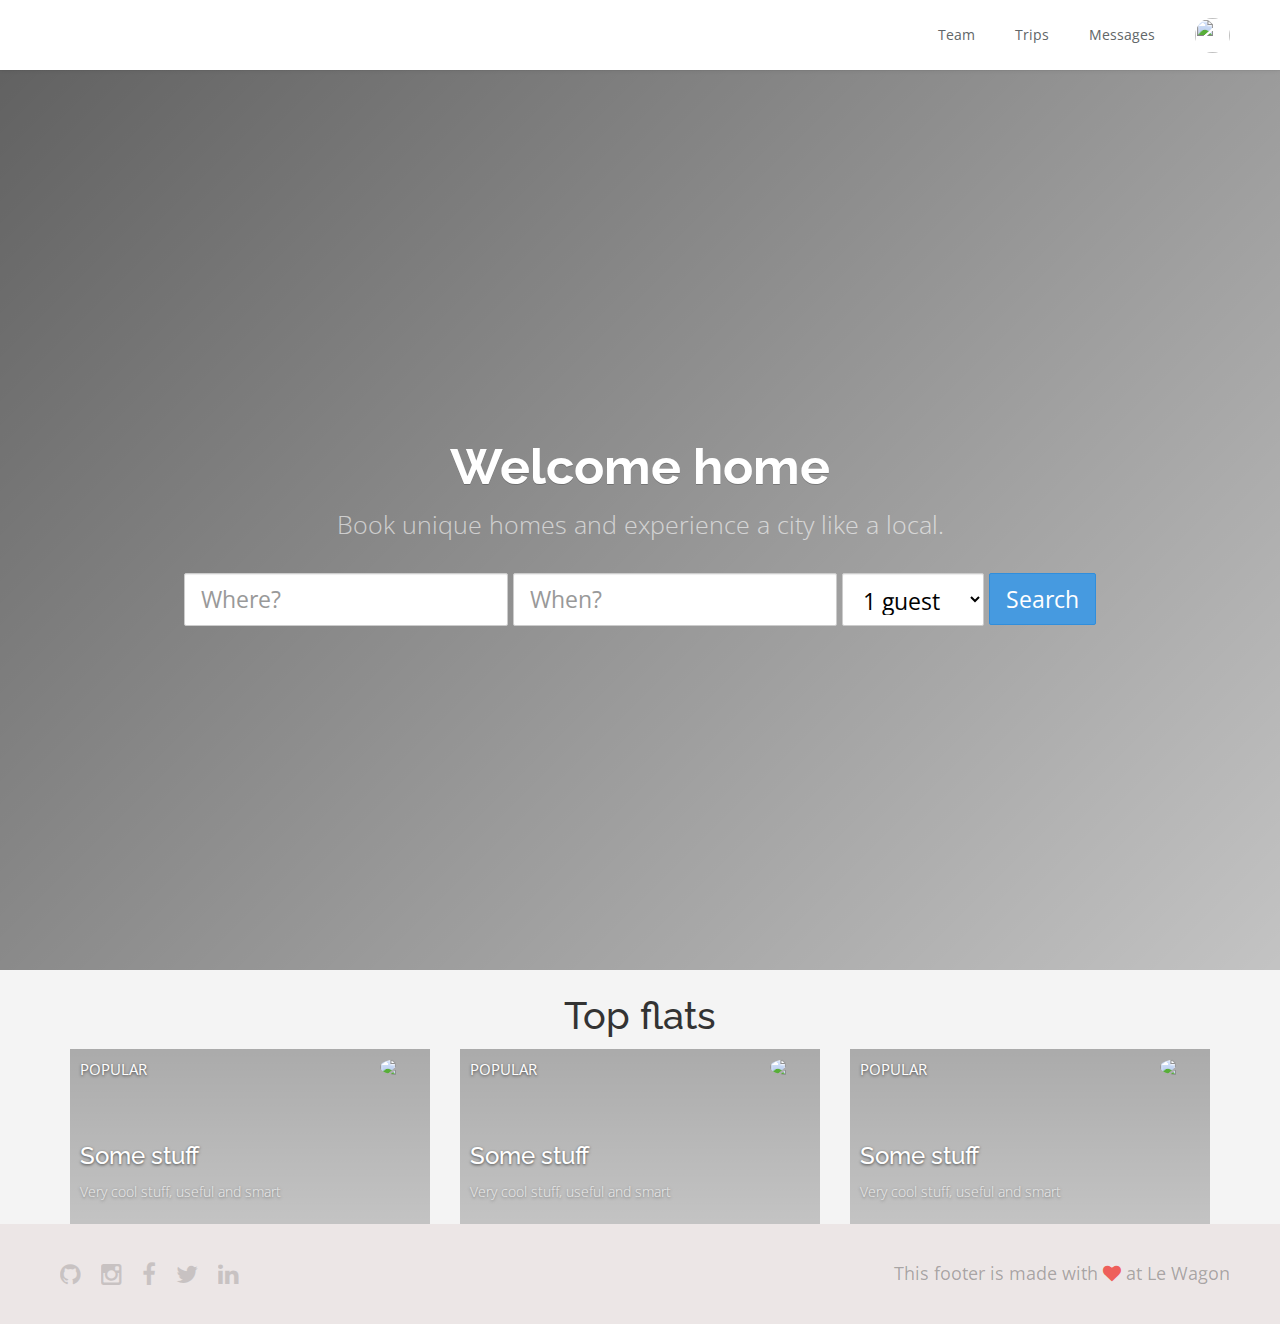
==== commit 35582005: "Automated commit at 2017-07-31 14:16:10 UTC by middleman-deploy 2.0.0-alpha" ====
--- a/index.html
+++ b/index.html
@@ -7,7 +7,7 @@
           content="width=device-width, initial-scale=1, shrink-to-fit=no">
     <!-- Use the title from a page's frontmatter if it has one -->
     <title>Le Wagon - Middleman</title>
-    <link href="stylesheets/application-d993c5a8.css" rel="stylesheet" />
+    <link href="stylesheets/application-e84a162b.css" rel="stylesheet" />
     <script src="javascripts/application-93de88c9.js"></script>
     <link href="images/images/favicon.png" rel="icon" type="image/png" />
   </head>
--- a/stylesheets/application-e84a162b.css
+++ b/stylesheets/application-e84a162b.css
@@ -0,0 +1,8 @@
+@import url("https://fonts.googleapis.com/css?family=Open+Sans:400,300,700|Raleway:400,100,300,700,500");/*!
+ * Bootstrap v3.3.7 (http://getbootstrap.com)
+ * Copyright 2011-2016 Twitter, Inc.
+ * Licensed under MIT (https://github.com/twbs/bootstrap/blob/master/LICENSE)
+ *//*! normalize.css v3.0.3 | MIT License | github.com/necolas/normalize.css */html{font-family:sans-serif;-ms-text-size-adjust:100%;-webkit-text-size-adjust:100%}body{margin:0}article,aside,details,figcaption,figure,footer,header,hgroup,main,menu,nav,section,summary{display:block}audio,canvas,progress,video{display:inline-block;vertical-align:baseline}audio:not([controls]){display:none;height:0}[hidden],template{display:none}a{background-color:transparent}a:active,a:hover{outline:0}abbr[title]{border-bottom:1px dotted}b,strong{font-weight:bold}dfn{font-style:italic}h1{font-size:2em;margin:0.67em 0}mark{background:#ff0;color:#000}small{font-size:80%}sub,sup{font-size:75%;line-height:0;position:relative;vertical-align:baseline}sup{top:-0.5em}sub{bottom:-0.25em}img{border:0}svg:not(:root){overflow:hidden}figure{margin:1em 40px}hr{-webkit-box-sizing:content-box;box-sizing:content-box;height:0}pre{overflow:auto}code,kbd,pre,samp{font-family:monospace, monospace;font-size:1em}button,input,optgroup,select,textarea{color:inherit;font:inherit;margin:0}button{overflow:visible}button,select{text-transform:none}button,html input[type="button"],input[type="reset"],input[type="submit"]{-webkit-appearance:button;cursor:pointer}button[disabled],html input[disabled]{cursor:default}button::-moz-focus-inner,input::-moz-focus-inner{border:0;padding:0}input{line-height:normal}input[type="checkbox"],input[type="radio"]{-webkit-box-sizing:border-box;box-sizing:border-box;padding:0}input[type="number"]::-webkit-inner-spin-button,input[type="number"]::-webkit-outer-spin-button{height:auto}input[type="search"]{-webkit-appearance:textfield;-webkit-box-sizing:content-box;box-sizing:content-box}input[type="search"]::-webkit-search-cancel-button,input[type="search"]::-webkit-search-decoration{-webkit-appearance:none}fieldset{border:1px solid #c0c0c0;margin:0 2px;padding:0.35em 0.625em 0.75em}legend{border:0;padding:0}textarea{overflow:auto}optgroup{font-weight:bold}table{border-collapse:collapse;border-spacing:0}td,th{padding:0}/*! Source: https://github.com/h5bp/html5-boilerplate/blob/master/src/css/main.css */@media print{*,*:before,*:after{background:transparent !important;color:#000 !important;-webkit-box-shadow:none !important;box-shadow:none !important;text-shadow:none !important}a,a:visited{text-decoration:underline}a[href]:after{content:" (" attr(href) ")"}abbr[title]:after{content:" (" attr(title) ")"}a[href^="#"]:after,a[href^="javascript:"]:after{content:""}pre,blockquote{border:1px solid #999;page-break-inside:avoid}thead{display:table-header-group}tr,img{page-break-inside:avoid}img{max-width:100% !important}p,h2,h3{orphans:3;widows:3}h2,h3{page-break-after:avoid}.navbar{display:none}.btn>.caret,.dropup>.btn>.caret{border-top-color:#000 !important}.label{border:1px solid #000}.table{border-collapse:collapse !important}.table td,.table th{background-color:#fff !important}.table-bordered th,.table-bordered td{border:1px solid #ddd !important}}@font-face{font-family:'Glyphicons Halflings';src:url("../assets/bootstrap/glyphicons-halflings-regular-86b6f62b.eot");src:url("../assets/bootstrap/glyphicons-halflings-regular-86b6f62b.eot?#iefix") format("embedded-opentype"),url("../assets/bootstrap/glyphicons-halflings-regular-ca35b697.woff2") format("woff2"),url("../assets/bootstrap/glyphicons-halflings-regular-278e49a8.woff") format("woff"),url("../assets/bootstrap/glyphicons-halflings-regular-44bc1850.ttf") format("truetype"),url("../assets/bootstrap/glyphicons-halflings-regular-de51a849.svg#glyphicons_halflingsregular") format("svg")}.glyphicon{position:relative;top:1px;display:inline-block;font-family:'Glyphicons Halflings';font-style:normal;font-weight:normal;line-height:1;-webkit-font-smoothing:antialiased;-moz-osx-font-smoothing:grayscale}.glyphicon-asterisk:before{content:"\002a"}.glyphicon-plus:before{content:"\002b"}.glyphicon-euro:before,.glyphicon-eur:before{content:"\20ac"}.glyphicon-minus:before{content:"\2212"}.glyphicon-cloud:before{content:"\2601"}.glyphicon-envelope:before{content:"\2709"}.glyphicon-pencil:before{content:"\270f"}.glyphicon-glass:before{content:"\e001"}.glyphicon-music:before{content:"\e002"}.glyphicon-search:before{content:"\e003"}.glyphicon-heart:before{content:"\e005"}.glyphicon-star:before{content:"\e006"}.glyphicon-star-empty:before{content:"\e007"}.glyphicon-user:before{content:"\e008"}.glyphicon-film:before{content:"\e009"}.glyphicon-th-large:before{content:"\e010"}.glyphicon-th:before{content:"\e011"}.glyphicon-th-list:before{content:"\e012"}.glyphicon-ok:before{content:"\e013"}.glyphicon-remove:before{content:"\e014"}.glyphicon-zoom-in:before{content:"\e015"}.glyphicon-zoom-out:before{content:"\e016"}.glyphicon-off:before{content:"\e017"}.glyphicon-signal:before{content:"\e018"}.glyphicon-cog:before{content:"\e019"}.glyphicon-trash:before{content:"\e020"}.glyphicon-home:before{content:"\e021"}.glyphicon-file:before{content:"\e022"}.glyphicon-time:before{content:"\e023"}.glyphicon-road:before{content:"\e024"}.glyphicon-download-alt:before{content:"\e025"}.glyphicon-download:before{content:"\e026"}.glyphicon-upload:before{content:"\e027"}.glyphicon-inbox:before{content:"\e028"}.glyphicon-play-circle:before{content:"\e029"}.glyphicon-repeat:before{content:"\e030"}.glyphicon-refresh:before{content:"\e031"}.glyphicon-list-alt:before{content:"\e032"}.glyphicon-lock:before{content:"\e033"}.glyphicon-flag:before{content:"\e034"}.glyphicon-headphones:before{content:"\e035"}.glyphicon-volume-off:before{content:"\e036"}.glyphicon-volume-down:before{content:"\e037"}.glyphicon-volume-up:before{content:"\e038"}.glyphicon-qrcode:before{content:"\e039"}.glyphicon-barcode:before{content:"\e040"}.glyphicon-tag:before{content:"\e041"}.glyphicon-tags:before{content:"\e042"}.glyphicon-book:before{content:"\e043"}.glyphicon-bookmark:before{content:"\e044"}.glyphicon-print:before{content:"\e045"}.glyphicon-camera:before{content:"\e046"}.glyphicon-font:before{content:"\e047"}.glyphicon-bold:before{content:"\e048"}.glyphicon-italic:before{content:"\e049"}.glyphicon-text-height:before{content:"\e050"}.glyphicon-text-width:before{content:"\e051"}.glyphicon-align-left:before{content:"\e052"}.glyphicon-align-center:before{content:"\e053"}.glyphicon-align-right:before{content:"\e054"}.glyphicon-align-justify:before{content:"\e055"}.glyphicon-list:before{content:"\e056"}.glyphicon-indent-left:before{content:"\e057"}.glyphicon-indent-right:before{content:"\e058"}.glyphicon-facetime-video:before{content:"\e059"}.glyphicon-picture:before{content:"\e060"}.glyphicon-map-marker:before{content:"\e062"}.glyphicon-adjust:before{content:"\e063"}.glyphicon-tint:before{content:"\e064"}.glyphicon-edit:before{content:"\e065"}.glyphicon-share:before{content:"\e066"}.glyphicon-check:before{content:"\e067"}.glyphicon-move:before{content:"\e068"}.glyphicon-step-backward:before{content:"\e069"}.glyphicon-fast-backward:before{content:"\e070"}.glyphicon-backward:before{content:"\e071"}.glyphicon-play:before{content:"\e072"}.glyphicon-pause:before{content:"\e073"}.glyphicon-stop:before{content:"\e074"}.glyphicon-forward:before{content:"\e075"}.glyphicon-fast-forward:before{content:"\e076"}.glyphicon-step-forward:before{content:"\e077"}.glyphicon-eject:before{content:"\e078"}.glyphicon-chevron-left:before{content:"\e079"}.glyphicon-chevron-right:before{content:"\e080"}.glyphicon-plus-sign:before{content:"\e081"}.glyphicon-minus-sign:before{content:"\e082"}.glyphicon-remove-sign:before{content:"\e083"}.glyphicon-ok-sign:before{content:"\e084"}.glyphicon-question-sign:before{content:"\e085"}.glyphicon-info-sign:before{content:"\e086"}.glyphicon-screenshot:before{content:"\e087"}.glyphicon-remove-circle:before{content:"\e088"}.glyphicon-ok-circle:before{content:"\e089"}.glyphicon-ban-circle:before{content:"\e090"}.glyphicon-arrow-left:before{content:"\e091"}.glyphicon-arrow-right:before{content:"\e092"}.glyphicon-arrow-up:before{content:"\e093"}.glyphicon-arrow-down:before{content:"\e094"}.glyphicon-share-alt:before{content:"\e095"}.glyphicon-resize-full:before{content:"\e096"}.glyphicon-resize-small:before{content:"\e097"}.glyphicon-exclamation-sign:before{content:"\e101"}.glyphicon-gift:before{content:"\e102"}.glyphicon-leaf:before{content:"\e103"}.glyphicon-fire:before{content:"\e104"}.glyphicon-eye-open:before{content:"\e105"}.glyphicon-eye-close:before{content:"\e106"}.glyphicon-warning-sign:before{content:"\e107"}.glyphicon-plane:before{content:"\e108"}.glyphicon-calendar:before{content:"\e109"}.glyphicon-random:before{content:"\e110"}.glyphicon-comment:before{content:"\e111"}.glyphicon-magnet:before{content:"\e112"}.glyphicon-chevron-up:before{content:"\e113"}.glyphicon-chevron-down:before{content:"\e114"}.glyphicon-retweet:before{content:"\e115"}.glyphicon-shopping-cart:before{content:"\e116"}.glyphicon-folder-close:before{content:"\e117"}.glyphicon-folder-open:before{content:"\e118"}.glyphicon-resize-vertical:before{content:"\e119"}.glyphicon-resize-horizontal:before{content:"\e120"}.glyphicon-hdd:before{content:"\e121"}.glyphicon-bullhorn:before{content:"\e122"}.glyphicon-bell:before{content:"\e123"}.glyphicon-certificate:before{content:"\e124"}.glyphicon-thumbs-up:before{content:"\e125"}.glyphicon-thumbs-down:before{content:"\e126"}.glyphicon-hand-right:before{content:"\e127"}.glyphicon-hand-left:before{content:"\e128"}.glyphicon-hand-up:before{content:"\e129"}.glyphicon-hand-down:before{content:"\e130"}.glyphicon-circle-arrow-right:before{content:"\e131"}.glyphicon-circle-arrow-left:before{content:"\e132"}.glyphicon-circle-arrow-up:before{content:"\e133"}.glyphicon-circle-arrow-down:before{content:"\e134"}.glyphicon-globe:before{content:"\e135"}.glyphicon-wrench:before{content:"\e136"}.glyphicon-tasks:before{content:"\e137"}.glyphicon-filter:before{content:"\e138"}.glyphicon-briefcase:before{content:"\e139"}.glyphicon-fullscreen:before{content:"\e140"}.glyphicon-dashboard:before{content:"\e141"}.glyphicon-paperclip:before{content:"\e142"}.glyphicon-heart-empty:before{content:"\e143"}.glyphicon-link:before{content:"\e144"}.glyphicon-phone:before{content:"\e145"}.glyphicon-pushpin:before{content:"\e146"}.glyphicon-usd:before{content:"\e148"}.glyphicon-gbp:before{content:"\e149"}.glyphicon-sort:before{content:"\e150"}.glyphicon-sort-by-alphabet:before{content:"\e151"}.glyphicon-sort-by-alphabet-alt:before{content:"\e152"}.glyphicon-sort-by-order:before{content:"\e153"}.glyphicon-sort-by-order-alt:before{content:"\e154"}.glyphicon-sort-by-attributes:before{content:"\e155"}.glyphicon-sort-by-attributes-alt:before{content:"\e156"}.glyphicon-unchecked:before{content:"\e157"}.glyphicon-expand:before{content:"\e158"}.glyphicon-collapse-down:before{content:"\e159"}.glyphicon-collapse-up:before{content:"\e160"}.glyphicon-log-in:before{content:"\e161"}.glyphicon-flash:before{content:"\e162"}.glyphicon-log-out:before{content:"\e163"}.glyphicon-new-window:before{content:"\e164"}.glyphicon-record:before{content:"\e165"}.glyphicon-save:before{content:"\e166"}.glyphicon-open:before{content:"\e167"}.glyphicon-saved:before{content:"\e168"}.glyphicon-import:before{content:"\e169"}.glyphicon-export:before{content:"\e170"}.glyphicon-send:before{content:"\e171"}.glyphicon-floppy-disk:before{content:"\e172"}.glyphicon-floppy-saved:before{content:"\e173"}.glyphicon-floppy-remove:before{content:"\e174"}.glyphicon-floppy-save:before{content:"\e175"}.glyphicon-floppy-open:before{content:"\e176"}.glyphicon-credit-card:before{content:"\e177"}.glyphicon-transfer:before{content:"\e178"}.glyphicon-cutlery:before{content:"\e179"}.glyphicon-header:before{content:"\e180"}.glyphicon-compressed:before{content:"\e181"}.glyphicon-earphone:before{content:"\e182"}.glyphicon-phone-alt:before{content:"\e183"}.glyphicon-tower:before{content:"\e184"}.glyphicon-stats:before{content:"\e185"}.glyphicon-sd-video:before{content:"\e186"}.glyphicon-hd-video:before{content:"\e187"}.glyphicon-subtitles:before{content:"\e188"}.glyphicon-sound-stereo:before{content:"\e189"}.glyphicon-sound-dolby:before{content:"\e190"}.glyphicon-sound-5-1:before{content:"\e191"}.glyphicon-sound-6-1:before{content:"\e192"}.glyphicon-sound-7-1:before{content:"\e193"}.glyphicon-copyright-mark:before{content:"\e194"}.glyphicon-registration-mark:before{content:"\e195"}.glyphicon-cloud-download:before{content:"\e197"}.glyphicon-cloud-upload:before{content:"\e198"}.glyphicon-tree-conifer:before{content:"\e199"}.glyphicon-tree-deciduous:before{content:"\e200"}.glyphicon-cd:before{content:"\e201"}.glyphicon-save-file:before{content:"\e202"}.glyphicon-open-file:before{content:"\e203"}.glyphicon-level-up:before{content:"\e204"}.glyphicon-copy:before{content:"\e205"}.glyphicon-paste:before{content:"\e206"}.glyphicon-alert:before{content:"\e209"}.glyphicon-equalizer:before{content:"\e210"}.glyphicon-king:before{content:"\e211"}.glyphicon-queen:before{content:"\e212"}.glyphicon-pawn:before{content:"\e213"}.glyphicon-bishop:before{content:"\e214"}.glyphicon-knight:before{content:"\e215"}.glyphicon-baby-formula:before{content:"\e216"}.glyphicon-tent:before{content:"\26fa"}.glyphicon-blackboard:before{content:"\e218"}.glyphicon-bed:before{content:"\e219"}.glyphicon-apple:before{content:"\f8ff"}.glyphicon-erase:before{content:"\e221"}.glyphicon-hourglass:before{content:"\231b"}.glyphicon-lamp:before{content:"\e223"}.glyphicon-duplicate:before{content:"\e224"}.glyphicon-piggy-bank:before{content:"\e225"}.glyphicon-scissors:before{content:"\e226"}.glyphicon-bitcoin:before{content:"\e227"}.glyphicon-btc:before{content:"\e227"}.glyphicon-xbt:before{content:"\e227"}.glyphicon-yen:before{content:"\00a5"}.glyphicon-jpy:before{content:"\00a5"}.glyphicon-ruble:before{content:"\20bd"}.glyphicon-rub:before{content:"\20bd"}.glyphicon-scale:before{content:"\e230"}.glyphicon-ice-lolly:before{content:"\e231"}.glyphicon-ice-lolly-tasted:before{content:"\e232"}.glyphicon-education:before{content:"\e233"}.glyphicon-option-horizontal:before{content:"\e234"}.glyphicon-option-vertical:before{content:"\e235"}.glyphicon-menu-hamburger:before{content:"\e236"}.glyphicon-modal-window:before{content:"\e237"}.glyphicon-oil:before{content:"\e238"}.glyphicon-grain:before{content:"\e239"}.glyphicon-sunglasses:before{content:"\e240"}.glyphicon-text-size:before{content:"\e241"}.glyphicon-text-color:before{content:"\e242"}.glyphicon-text-background:before{content:"\e243"}.glyphicon-object-align-top:before{content:"\e244"}.glyphicon-object-align-bottom:before{content:"\e245"}.glyphicon-object-align-horizontal:before{content:"\e246"}.glyphicon-object-align-left:before{content:"\e247"}.glyphicon-object-align-vertical:before{content:"\e248"}.glyphicon-object-align-right:before{content:"\e249"}.glyphicon-triangle-right:before{content:"\e250"}.glyphicon-triangle-left:before{content:"\e251"}.glyphicon-triangle-bottom:before{content:"\e252"}.glyphicon-triangle-top:before{content:"\e253"}.glyphicon-console:before{content:"\e254"}.glyphicon-superscript:before{content:"\e255"}.glyphicon-subscript:before{content:"\e256"}.glyphicon-menu-left:before{content:"\e257"}.glyphicon-menu-right:before{content:"\e258"}.glyphicon-menu-down:before{content:"\e259"}.glyphicon-menu-up:before{content:"\e260"}*{-webkit-box-sizing:border-box;box-sizing:border-box}*:before,*:after{-webkit-box-sizing:border-box;box-sizing:border-box}html{font-size:10px;-webkit-tap-highlight-color:transparent}body{font-family:"Open Sans", "Helvetica", "sans-serif";font-size:18px;line-height:1.42857143;color:#333333;background-color:#F4F4F4}input,button,select,textarea{font-family:inherit;font-size:inherit;line-height:inherit}a{color:#469AE0;text-decoration:none}a:hover,a:focus{color:#1f74ba;text-decoration:underline}a:focus{outline:5px auto -webkit-focus-ring-color;outline-offset:-2px}figure{margin:0}img{vertical-align:middle}.img-responsive{display:block;max-width:100%;height:auto}.img-rounded{border-radius:2px}.img-thumbnail{padding:4px;line-height:1.42857143;background-color:#F4F4F4;border:1px solid #ddd;border-radius:2px;-webkit-transition:all 0.2s ease-in-out;transition:all 0.2s ease-in-out;display:inline-block;max-width:100%;height:auto}.img-circle{border-radius:50%}hr{margin-top:25px;margin-bottom:25px;border:0;border-top:1px solid #eeeeee}.sr-only{position:absolute;width:1px;height:1px;margin:-1px;padding:0;overflow:hidden;clip:rect(0, 0, 0, 0);border:0}.sr-only-focusable:active,.sr-only-focusable:focus{position:static;width:auto;height:auto;margin:0;overflow:visible;clip:auto}[role="button"]{cursor:pointer}h1,h2,h3,h4,h5,h6,.h1,.h2,.h3,.h4,.h5,.h6{font-family:"Raleway", "Helvetica", "sans-serif";font-weight:500;line-height:1.1;color:inherit}h1 small,h1 .small,h2 small,h2 .small,h3 small,h3 .small,h4 small,h4 .small,h5 small,h5 .small,h6 small,h6 .small,.h1 small,.h1 .small,.h2 small,.h2 .small,.h3 small,.h3 .small,.h4 small,.h4 .small,.h5 small,.h5 .small,.h6 small,.h6 .small{font-weight:normal;line-height:1;color:#777777}h1,.h1,h2,.h2,h3,.h3{margin-top:25px;margin-bottom:12.5px}h1 small,h1 .small,.h1 small,.h1 .small,h2 small,h2 .small,.h2 small,.h2 .small,h3 small,h3 .small,.h3 small,.h3 .small{font-size:65%}h4,.h4,h5,.h5,h6,.h6{margin-top:12.5px;margin-bottom:12.5px}h4 small,h4 .small,.h4 small,.h4 .small,h5 small,h5 .small,.h5 small,.h5 .small,h6 small,h6 .small,.h6 small,.h6 .small{font-size:75%}h1,.h1{font-size:46px}h2,.h2{font-size:38px}h3,.h3{font-size:31px}h4,.h4{font-size:23px}h5,.h5{font-size:18px}h6,.h6{font-size:16px}p{margin:0 0 12.5px}.lead{margin-bottom:25px;font-size:20px;font-weight:300;line-height:1.4}@media (min-width: 768px){.lead{font-size:27px}}small,.small{font-size:88%}mark,.mark{background-color:#fcf8e3;padding:.2em}.text-left{text-align:left}.text-right{text-align:right}.text-center{text-align:center}.text-justify{text-align:justify}.text-nowrap{white-space:nowrap}.text-lowercase{text-transform:lowercase}.text-uppercase,.initialism{text-transform:uppercase}.text-capitalize{text-transform:capitalize}.text-muted{color:#777777}.text-primary{color:#469AE0}a.text-primary:hover,a.text-primary:focus{color:#2381d0}.text-success{color:#3c763d}a.text-success:hover,a.text-success:focus{color:#2b542c}.text-info{color:#31708f}a.text-info:hover,a.text-info:focus{color:#245269}.text-warning{color:#8a6d3b}a.text-warning:hover,a.text-warning:focus{color:#66512c}.text-danger{color:#a94442}a.text-danger:hover,a.text-danger:focus{color:#843534}.bg-primary{color:#fff}.bg-primary{background-color:#469AE0}a.bg-primary:hover,a.bg-primary:focus{background-color:#2381d0}.bg-success{background-color:#dff0d8}a.bg-success:hover,a.bg-success:focus{background-color:#c1e2b3}.bg-info{background-color:#d9edf7}a.bg-info:hover,a.bg-info:focus{background-color:#afd9ee}.bg-warning{background-color:#fcf8e3}a.bg-warning:hover,a.bg-warning:focus{background-color:#f7ecb5}.bg-danger{background-color:#f2dede}a.bg-danger:hover,a.bg-danger:focus{background-color:#e4b9b9}.page-header{padding-bottom:11.5px;margin:50px 0 25px;border-bottom:1px solid #eeeeee}ul,ol{margin-top:0;margin-bottom:12.5px}ul ul,ul ol,ol ul,ol ol{margin-bottom:0}.list-unstyled{padding-left:0;list-style:none}.list-inline{padding-left:0;list-style:none;margin-left:-5px}.list-inline>li{display:inline-block;padding-left:5px;padding-right:5px}dl{margin-top:0;margin-bottom:25px}dt,dd{line-height:1.42857143}dt{font-weight:bold}dd{margin-left:0}.dl-horizontal dd:before,.dl-horizontal dd:after{content:" ";display:table}.dl-horizontal dd:after{clear:both}@media (min-width: 768px){.dl-horizontal dt{float:left;width:160px;clear:left;text-align:right;overflow:hidden;text-overflow:ellipsis;white-space:nowrap}.dl-horizontal dd{margin-left:180px}}abbr[title],abbr[data-original-title]{cursor:help;border-bottom:1px dotted #777777}.initialism{font-size:90%}blockquote{padding:12.5px 25px;margin:0 0 25px;font-size:22.5px;border-left:5px solid #eeeeee}blockquote p:last-child,blockquote ul:last-child,blockquote ol:last-child{margin-bottom:0}blockquote footer,blockquote small,blockquote .small{display:block;font-size:80%;line-height:1.42857143;color:#777777}blockquote footer:before,blockquote small:before,blockquote .small:before{content:'\2014 \00A0'}.blockquote-reverse,blockquote.pull-right{padding-right:15px;padding-left:0;border-right:5px solid #eeeeee;border-left:0;text-align:right}.blockquote-reverse footer:before,.blockquote-reverse small:before,.blockquote-reverse .small:before,blockquote.pull-right footer:before,blockquote.pull-right small:before,blockquote.pull-right .small:before{content:''}.blockquote-reverse footer:after,.blockquote-reverse small:after,.blockquote-reverse .small:after,blockquote.pull-right footer:after,blockquote.pull-right small:after,blockquote.pull-right .small:after{content:'\00A0 \2014'}address{margin-bottom:25px;font-style:normal;line-height:1.42857143}code,kbd,pre,samp{font-family:Menlo, Monaco, Consolas, "Courier New", monospace}code{padding:2px 4px;font-size:90%;color:#c7254e;background-color:#f9f2f4;border-radius:2px}kbd{padding:2px 4px;font-size:90%;color:#fff;background-color:#333;border-radius:2px;-webkit-box-shadow:inset 0 -1px 0 rgba(0,0,0,0.25);box-shadow:inset 0 -1px 0 rgba(0,0,0,0.25)}kbd kbd{padding:0;font-size:100%;font-weight:bold;-webkit-box-shadow:none;box-shadow:none}pre{display:block;padding:12px;margin:0 0 12.5px;font-size:17px;line-height:1.42857143;word-break:break-all;word-wrap:break-word;color:#333333;background-color:#f5f5f5;border:1px solid #ccc;border-radius:2px}pre code{padding:0;font-size:inherit;color:inherit;white-space:pre-wrap;background-color:transparent;border-radius:0}.pre-scrollable{max-height:340px;overflow-y:scroll}.container{margin-right:auto;margin-left:auto;padding-left:15px;padding-right:15px}.container:before,.container:after{content:" ";display:table}.container:after{clear:both}@media (min-width: 768px){.container{width:750px}}@media (min-width: 992px){.container{width:970px}}@media (min-width: 1200px){.container{width:1170px}}.container-fluid{margin-right:auto;margin-left:auto;padding-left:15px;padding-right:15px}.container-fluid:before,.container-fluid:after{content:" ";display:table}.container-fluid:after{clear:both}.row{margin-left:-15px;margin-right:-15px}.row:before,.row:after{content:" ";display:table}.row:after{clear:both}.col-xs-1,.col-sm-1,.col-md-1,.col-lg-1,.col-xs-2,.col-sm-2,.col-md-2,.col-lg-2,.col-xs-3,.col-sm-3,.col-md-3,.col-lg-3,.col-xs-4,.col-sm-4,.col-md-4,.col-lg-4,.col-xs-5,.col-sm-5,.col-md-5,.col-lg-5,.col-xs-6,.col-sm-6,.col-md-6,.col-lg-6,.col-xs-7,.col-sm-7,.col-md-7,.col-lg-7,.col-xs-8,.col-sm-8,.col-md-8,.col-lg-8,.col-xs-9,.col-sm-9,.col-md-9,.col-lg-9,.col-xs-10,.col-sm-10,.col-md-10,.col-lg-10,.col-xs-11,.col-sm-11,.col-md-11,.col-lg-11,.col-xs-12,.col-sm-12,.col-md-12,.col-lg-12{position:relative;min-height:1px;padding-left:15px;padding-right:15px}.col-xs-1,.col-xs-2,.col-xs-3,.col-xs-4,.col-xs-5,.col-xs-6,.col-xs-7,.col-xs-8,.col-xs-9,.col-xs-10,.col-xs-11,.col-xs-12{float:left}.col-xs-1{width:8.33333333%}.col-xs-2{width:16.66666667%}.col-xs-3{width:25%}.col-xs-4{width:33.33333333%}.col-xs-5{width:41.66666667%}.col-xs-6{width:50%}.col-xs-7{width:58.33333333%}.col-xs-8{width:66.66666667%}.col-xs-9{width:75%}.col-xs-10{width:83.33333333%}.col-xs-11{width:91.66666667%}.col-xs-12{width:100%}.col-xs-pull-0{right:auto}.col-xs-pull-1{right:8.33333333%}.col-xs-pull-2{right:16.66666667%}.col-xs-pull-3{right:25%}.col-xs-pull-4{right:33.33333333%}.col-xs-pull-5{right:41.66666667%}.col-xs-pull-6{right:50%}.col-xs-pull-7{right:58.33333333%}.col-xs-pull-8{right:66.66666667%}.col-xs-pull-9{right:75%}.col-xs-pull-10{right:83.33333333%}.col-xs-pull-11{right:91.66666667%}.col-xs-pull-12{right:100%}.col-xs-push-0{left:auto}.col-xs-push-1{left:8.33333333%}.col-xs-push-2{left:16.66666667%}.col-xs-push-3{left:25%}.col-xs-push-4{left:33.33333333%}.col-xs-push-5{left:41.66666667%}.col-xs-push-6{left:50%}.col-xs-push-7{left:58.33333333%}.col-xs-push-8{left:66.66666667%}.col-xs-push-9{left:75%}.col-xs-push-10{left:83.33333333%}.col-xs-push-11{left:91.66666667%}.col-xs-push-12{left:100%}.col-xs-offset-0{margin-left:0%}.col-xs-offset-1{margin-left:8.33333333%}.col-xs-offset-2{margin-left:16.66666667%}.col-xs-offset-3{margin-left:25%}.col-xs-offset-4{margin-left:33.33333333%}.col-xs-offset-5{margin-left:41.66666667%}.col-xs-offset-6{margin-left:50%}.col-xs-offset-7{margin-left:58.33333333%}.col-xs-offset-8{margin-left:66.66666667%}.col-xs-offset-9{margin-left:75%}.col-xs-offset-10{margin-left:83.33333333%}.col-xs-offset-11{margin-left:91.66666667%}.col-xs-offset-12{margin-left:100%}@media (min-width: 768px){.col-sm-1,.col-sm-2,.col-sm-3,.col-sm-4,.col-sm-5,.col-sm-6,.col-sm-7,.col-sm-8,.col-sm-9,.col-sm-10,.col-sm-11,.col-sm-12{float:left}.col-sm-1{width:8.33333333%}.col-sm-2{width:16.66666667%}.col-sm-3{width:25%}.col-sm-4{width:33.33333333%}.col-sm-5{width:41.66666667%}.col-sm-6{width:50%}.col-sm-7{width:58.33333333%}.col-sm-8{width:66.66666667%}.col-sm-9{width:75%}.col-sm-10{width:83.33333333%}.col-sm-11{width:91.66666667%}.col-sm-12{width:100%}.col-sm-pull-0{right:auto}.col-sm-pull-1{right:8.33333333%}.col-sm-pull-2{right:16.66666667%}.col-sm-pull-3{right:25%}.col-sm-pull-4{right:33.33333333%}.col-sm-pull-5{right:41.66666667%}.col-sm-pull-6{right:50%}.col-sm-pull-7{right:58.33333333%}.col-sm-pull-8{right:66.66666667%}.col-sm-pull-9{right:75%}.col-sm-pull-10{right:83.33333333%}.col-sm-pull-11{right:91.66666667%}.col-sm-pull-12{right:100%}.col-sm-push-0{left:auto}.col-sm-push-1{left:8.33333333%}.col-sm-push-2{left:16.66666667%}.col-sm-push-3{left:25%}.col-sm-push-4{left:33.33333333%}.col-sm-push-5{left:41.66666667%}.col-sm-push-6{left:50%}.col-sm-push-7{left:58.33333333%}.col-sm-push-8{left:66.66666667%}.col-sm-push-9{left:75%}.col-sm-push-10{left:83.33333333%}.col-sm-push-11{left:91.66666667%}.col-sm-push-12{left:100%}.col-sm-offset-0{margin-left:0%}.col-sm-offset-1{margin-left:8.33333333%}.col-sm-offset-2{margin-left:16.66666667%}.col-sm-offset-3{margin-left:25%}.col-sm-offset-4{margin-left:33.33333333%}.col-sm-offset-5{margin-left:41.66666667%}.col-sm-offset-6{margin-left:50%}.col-sm-offset-7{margin-left:58.33333333%}.col-sm-offset-8{margin-left:66.66666667%}.col-sm-offset-9{margin-left:75%}.col-sm-offset-10{margin-left:83.33333333%}.col-sm-offset-11{margin-left:91.66666667%}.col-sm-offset-12{margin-left:100%}}@media (min-width: 992px){.col-md-1,.col-md-2,.col-md-3,.col-md-4,.col-md-5,.col-md-6,.col-md-7,.col-md-8,.col-md-9,.col-md-10,.col-md-11,.col-md-12{float:left}.col-md-1{width:8.33333333%}.col-md-2{width:16.66666667%}.col-md-3{width:25%}.col-md-4{width:33.33333333%}.col-md-5{width:41.66666667%}.col-md-6{width:50%}.col-md-7{width:58.33333333%}.col-md-8{width:66.66666667%}.col-md-9{width:75%}.col-md-10{width:83.33333333%}.col-md-11{width:91.66666667%}.col-md-12{width:100%}.col-md-pull-0{right:auto}.col-md-pull-1{right:8.33333333%}.col-md-pull-2{right:16.66666667%}.col-md-pull-3{right:25%}.col-md-pull-4{right:33.33333333%}.col-md-pull-5{right:41.66666667%}.col-md-pull-6{right:50%}.col-md-pull-7{right:58.33333333%}.col-md-pull-8{right:66.66666667%}.col-md-pull-9{right:75%}.col-md-pull-10{right:83.33333333%}.col-md-pull-11{right:91.66666667%}.col-md-pull-12{right:100%}.col-md-push-0{left:auto}.col-md-push-1{left:8.33333333%}.col-md-push-2{left:16.66666667%}.col-md-push-3{left:25%}.col-md-push-4{left:33.33333333%}.col-md-push-5{left:41.66666667%}.col-md-push-6{left:50%}.col-md-push-7{left:58.33333333%}.col-md-push-8{left:66.66666667%}.col-md-push-9{left:75%}.col-md-push-10{left:83.33333333%}.col-md-push-11{left:91.66666667%}.col-md-push-12{left:100%}.col-md-offset-0{margin-left:0%}.col-md-offset-1{margin-left:8.33333333%}.col-md-offset-2{margin-left:16.66666667%}.col-md-offset-3{margin-left:25%}.col-md-offset-4{margin-left:33.33333333%}.col-md-offset-5{margin-left:41.66666667%}.col-md-offset-6{margin-left:50%}.col-md-offset-7{margin-left:58.33333333%}.col-md-offset-8{margin-left:66.66666667%}.col-md-offset-9{margin-left:75%}.col-md-offset-10{margin-left:83.33333333%}.col-md-offset-11{margin-left:91.66666667%}.col-md-offset-12{margin-left:100%}}@media (min-width: 1200px){.col-lg-1,.col-lg-2,.col-lg-3,.col-lg-4,.col-lg-5,.col-lg-6,.col-lg-7,.col-lg-8,.col-lg-9,.col-lg-10,.col-lg-11,.col-lg-12{float:left}.col-lg-1{width:8.33333333%}.col-lg-2{width:16.66666667%}.col-lg-3{width:25%}.col-lg-4{width:33.33333333%}.col-lg-5{width:41.66666667%}.col-lg-6{width:50%}.col-lg-7{width:58.33333333%}.col-lg-8{width:66.66666667%}.col-lg-9{width:75%}.col-lg-10{width:83.33333333%}.col-lg-11{width:91.66666667%}.col-lg-12{width:100%}.col-lg-pull-0{right:auto}.col-lg-pull-1{right:8.33333333%}.col-lg-pull-2{right:16.66666667%}.col-lg-pull-3{right:25%}.col-lg-pull-4{right:33.33333333%}.col-lg-pull-5{right:41.66666667%}.col-lg-pull-6{right:50%}.col-lg-pull-7{right:58.33333333%}.col-lg-pull-8{right:66.66666667%}.col-lg-pull-9{right:75%}.col-lg-pull-10{right:83.33333333%}.col-lg-pull-11{right:91.66666667%}.col-lg-pull-12{right:100%}.col-lg-push-0{left:auto}.col-lg-push-1{left:8.33333333%}.col-lg-push-2{left:16.66666667%}.col-lg-push-3{left:25%}.col-lg-push-4{left:33.33333333%}.col-lg-push-5{left:41.66666667%}.col-lg-push-6{left:50%}.col-lg-push-7{left:58.33333333%}.col-lg-push-8{left:66.66666667%}.col-lg-push-9{left:75%}.col-lg-push-10{left:83.33333333%}.col-lg-push-11{left:91.66666667%}.col-lg-push-12{left:100%}.col-lg-offset-0{margin-left:0%}.col-lg-offset-1{margin-left:8.33333333%}.col-lg-offset-2{margin-left:16.66666667%}.col-lg-offset-3{margin-left:25%}.col-lg-offset-4{margin-left:33.33333333%}.col-lg-offset-5{margin-left:41.66666667%}.col-lg-offset-6{margin-left:50%}.col-lg-offset-7{margin-left:58.33333333%}.col-lg-offset-8{margin-left:66.66666667%}.col-lg-offset-9{margin-left:75%}.col-lg-offset-10{margin-left:83.33333333%}.col-lg-offset-11{margin-left:91.66666667%}.col-lg-offset-12{margin-left:100%}}table{background-color:transparent}caption{padding-top:8px;padding-bottom:8px;color:#777777;text-align:left}th{text-align:left}.table{width:100%;max-width:100%;margin-bottom:25px}.table>thead>tr>th,.table>thead>tr>td,.table>tbody>tr>th,.table>tbody>tr>td,.table>tfoot>tr>th,.table>tfoot>tr>td{padding:8px;line-height:1.42857143;vertical-align:top;border-top:1px solid #ddd}.table>thead>tr>th{vertical-align:bottom;border-bottom:2px solid #ddd}.table>caption+thead>tr:first-child>th,.table>caption+thead>tr:first-child>td,.table>colgroup+thead>tr:first-child>th,.table>colgroup+thead>tr:first-child>td,.table>thead:first-child>tr:first-child>th,.table>thead:first-child>tr:first-child>td{border-top:0}.table>tbody+tbody{border-top:2px solid #ddd}.table .table{background-color:#F4F4F4}.table-condensed>thead>tr>th,.table-condensed>thead>tr>td,.table-condensed>tbody>tr>th,.table-condensed>tbody>tr>td,.table-condensed>tfoot>tr>th,.table-condensed>tfoot>tr>td{padding:5px}.table-bordered{border:1px solid #ddd}.table-bordered>thead>tr>th,.table-bordered>thead>tr>td,.table-bordered>tbody>tr>th,.table-bordered>tbody>tr>td,.table-bordered>tfoot>tr>th,.table-bordered>tfoot>tr>td{border:1px solid #ddd}.table-bordered>thead>tr>th,.table-bordered>thead>tr>td{border-bottom-width:2px}.table-striped>tbody>tr:nth-of-type(odd){background-color:#f9f9f9}.table-hover>tbody>tr:hover{background-color:#f5f5f5}table col[class*="col-"]{position:static;float:none;display:table-column}table td[class*="col-"],table th[class*="col-"]{position:static;float:none;display:table-cell}.table>thead>tr>td.active,.table>thead>tr>th.active,.table>thead>tr.active>td,.table>thead>tr.active>th,.table>tbody>tr>td.active,.table>tbody>tr>th.active,.table>tbody>tr.active>td,.table>tbody>tr.active>th,.table>tfoot>tr>td.active,.table>tfoot>tr>th.active,.table>tfoot>tr.active>td,.table>tfoot>tr.active>th{background-color:#f5f5f5}.table-hover>tbody>tr>td.active:hover,.table-hover>tbody>tr>th.active:hover,.table-hover>tbody>tr.active:hover>td,.table-hover>tbody>tr:hover>.active,.table-hover>tbody>tr.active:hover>th{background-color:#e8e8e8}.table>thead>tr>td.success,.table>thead>tr>th.success,.table>thead>tr.success>td,.table>thead>tr.success>th,.table>tbody>tr>td.success,.table>tbody>tr>th.success,.table>tbody>tr.success>td,.table>tbody>tr.success>th,.table>tfoot>tr>td.success,.table>tfoot>tr>th.success,.table>tfoot>tr.success>td,.table>tfoot>tr.success>th{background-color:#dff0d8}.table-hover>tbody>tr>td.success:hover,.table-hover>tbody>tr>th.success:hover,.table-hover>tbody>tr.success:hover>td,.table-hover>tbody>tr:hover>.success,.table-hover>tbody>tr.success:hover>th{background-color:#d0e9c6}.table>thead>tr>td.info,.table>thead>tr>th.info,.table>thead>tr.info>td,.table>thead>tr.info>th,.table>tbody>tr>td.info,.table>tbody>tr>th.info,.table>tbody>tr.info>td,.table>tbody>tr.info>th,.table>tfoot>tr>td.info,.table>tfoot>tr>th.info,.table>tfoot>tr.info>td,.table>tfoot>tr.info>th{background-color:#d9edf7}.table-hover>tbody>tr>td.info:hover,.table-hover>tbody>tr>th.info:hover,.table-hover>tbody>tr.info:hover>td,.table-hover>tbody>tr:hover>.info,.table-hover>tbody>tr.info:hover>th{background-color:#c4e3f3}.table>thead>tr>td.warning,.table>thead>tr>th.warning,.table>thead>tr.warning>td,.table>thead>tr.warning>th,.table>tbody>tr>td.warning,.table>tbody>tr>th.warning,.table>tbody>tr.warning>td,.table>tbody>tr.warning>th,.table>tfoot>tr>td.warning,.table>tfoot>tr>th.warning,.table>tfoot>tr.warning>td,.table>tfoot>tr.warning>th{background-color:#fcf8e3}.table-hover>tbody>tr>td.warning:hover,.table-hover>tbody>tr>th.warning:hover,.table-hover>tbody>tr.warning:hover>td,.table-hover>tbody>tr:hover>.warning,.table-hover>tbody>tr.warning:hover>th{background-color:#faf2cc}.table>thead>tr>td.danger,.table>thead>tr>th.danger,.table>thead>tr.danger>td,.table>thead>tr.danger>th,.table>tbody>tr>td.danger,.table>tbody>tr>th.danger,.table>tbody>tr.danger>td,.table>tbody>tr.danger>th,.table>tfoot>tr>td.danger,.table>tfoot>tr>th.danger,.table>tfoot>tr.danger>td,.table>tfoot>tr.danger>th{background-color:#f2dede}.table-hover>tbody>tr>td.danger:hover,.table-hover>tbody>tr>th.danger:hover,.table-hover>tbody>tr.danger:hover>td,.table-hover>tbody>tr:hover>.danger,.table-hover>tbody>tr.danger:hover>th{background-color:#ebcccc}.table-responsive{overflow-x:auto;min-height:0.01%}@media screen and (max-width: 767px){.table-responsive{width:100%;margin-bottom:18.75px;overflow-y:hidden;-ms-overflow-style:-ms-autohiding-scrollbar;border:1px solid #ddd}.table-responsive>.table{margin-bottom:0}.table-responsive>.table>thead>tr>th,.table-responsive>.table>thead>tr>td,.table-responsive>.table>tbody>tr>th,.table-responsive>.table>tbody>tr>td,.table-responsive>.table>tfoot>tr>th,.table-responsive>.table>tfoot>tr>td{white-space:nowrap}.table-responsive>.table-bordered{border:0}.table-responsive>.table-bordered>thead>tr>th:first-child,.table-responsive>.table-bordered>thead>tr>td:first-child,.table-responsive>.table-bordered>tbody>tr>th:first-child,.table-responsive>.table-bordered>tbody>tr>td:first-child,.table-responsive>.table-bordered>tfoot>tr>th:first-child,.table-responsive>.table-bordered>tfoot>tr>td:first-child{border-left:0}.table-responsive>.table-bordered>thead>tr>th:last-child,.table-responsive>.table-bordered>thead>tr>td:last-child,.table-responsive>.table-bordered>tbody>tr>th:last-child,.table-responsive>.table-bordered>tbody>tr>td:last-child,.table-responsive>.table-bordered>tfoot>tr>th:last-child,.table-responsive>.table-bordered>tfoot>tr>td:last-child{border-right:0}.table-responsive>.table-bordered>tbody>tr:last-child>th,.table-responsive>.table-bordered>tbody>tr:last-child>td,.table-responsive>.table-bordered>tfoot>tr:last-child>th,.table-responsive>.table-bordered>tfoot>tr:last-child>td{border-bottom:0}}fieldset{padding:0;margin:0;border:0;min-width:0}legend{display:block;width:100%;padding:0;margin-bottom:25px;font-size:27px;line-height:inherit;color:#333333;border:0;border-bottom:1px solid #e5e5e5}label{display:inline-block;max-width:100%;margin-bottom:5px;font-weight:bold}input[type="search"]{-webkit-box-sizing:border-box;box-sizing:border-box}input[type="radio"],input[type="checkbox"]{margin:4px 0 0;margin-top:1px \9;line-height:normal}input[type="file"]{display:block}input[type="range"]{display:block;width:100%}select[multiple],select[size]{height:auto}input[type="file"]:focus,input[type="radio"]:focus,input[type="checkbox"]:focus{outline:5px auto -webkit-focus-ring-color;outline-offset:-2px}output{display:block;padding-top:7px;font-size:18px;line-height:1.42857143;color:#000000}.form-control{display:block;width:100%;height:39px;padding:6px 12px;font-size:18px;line-height:1.42857143;color:#000000;background-color:#fff;background-image:none;border:1px solid #ccc;border-radius:2px;-webkit-box-shadow:inset 0 1px 1px rgba(0,0,0,0.075);box-shadow:inset 0 1px 1px rgba(0,0,0,0.075);-webkit-transition:border-color ease-in-out 0.15s, box-shadow ease-in-out 0.15s;-webkit-transition:border-color ease-in-out 0.15s, -webkit-box-shadow ease-in-out 0.15s;transition:border-color ease-in-out 0.15s, -webkit-box-shadow ease-in-out 0.15s;transition:border-color ease-in-out 0.15s, box-shadow ease-in-out 0.15s;transition:border-color ease-in-out 0.15s, box-shadow ease-in-out 0.15s, -webkit-box-shadow ease-in-out 0.15s}.form-control:focus{border-color:#66afe9;outline:0;-webkit-box-shadow:inset 0 1px 1px rgba(0,0,0,0.075),0 0 8px rgba(102,175,233,0.6);box-shadow:inset 0 1px 1px rgba(0,0,0,0.075),0 0 8px rgba(102,175,233,0.6)}.form-control::-moz-placeholder{color:#999;opacity:1}.form-control:-ms-input-placeholder{color:#999}.form-control::-webkit-input-placeholder{color:#999}.form-control::-ms-expand{border:0;background-color:transparent}.form-control[disabled],.form-control[readonly],fieldset[disabled] .form-control{background-color:#eeeeee;opacity:1}.form-control[disabled],fieldset[disabled] .form-control{cursor:not-allowed}textarea.form-control{height:auto}input[type="search"]{-webkit-appearance:none}@media screen and (-webkit-min-device-pixel-ratio: 0){input[type="date"].form-control,input[type="time"].form-control,input[type="datetime-local"].form-control,input[type="month"].form-control{line-height:39px}input[type="date"].input-sm,.input-group-sm>input[type="date"].form-control,.input-group-sm>input[type="date"].input-group-addon,.input-group-sm>.input-group-btn>input[type="date"].btn,.input-group-sm input[type="date"],input[type="time"].input-sm,.input-group-sm>input[type="time"].form-control,.input-group-sm>input[type="time"].input-group-addon,.input-group-sm>.input-group-btn>input[type="time"].btn,.input-group-sm input[type="time"],input[type="datetime-local"].input-sm,.input-group-sm>input[type="datetime-local"].form-control,.input-group-sm>input[type="datetime-local"].input-group-addon,.input-group-sm>.input-group-btn>input[type="datetime-local"].btn,.input-group-sm input[type="datetime-local"],input[type="month"].input-sm,.input-group-sm>input[type="month"].form-control,.input-group-sm>input[type="month"].input-group-addon,.input-group-sm>.input-group-btn>input[type="month"].btn,.input-group-sm input[type="month"]{line-height:36px}input[type="date"].input-lg,.input-group-lg>input[type="date"].form-control,.input-group-lg>input[type="date"].input-group-addon,.input-group-lg>.input-group-btn>input[type="date"].btn,.input-group-lg input[type="date"],input[type="time"].input-lg,.input-group-lg>input[type="time"].form-control,.input-group-lg>input[type="time"].input-group-addon,.input-group-lg>.input-group-btn>input[type="time"].btn,.input-group-lg input[type="time"],input[type="datetime-local"].input-lg,.input-group-lg>input[type="datetime-local"].form-control,.input-group-lg>input[type="datetime-local"].input-group-addon,.input-group-lg>.input-group-btn>input[type="datetime-local"].btn,.input-group-lg input[type="datetime-local"],input[type="month"].input-lg,.input-group-lg>input[type="month"].form-control,.input-group-lg>input[type="month"].input-group-addon,.input-group-lg>.input-group-btn>input[type="month"].btn,.input-group-lg input[type="month"]{line-height:53px}}.form-group{margin-bottom:15px}.radio,.checkbox{position:relative;display:block;margin-top:10px;margin-bottom:10px}.radio label,.checkbox label{min-height:25px;padding-left:20px;margin-bottom:0;font-weight:normal;cursor:pointer}.radio input[type="radio"],.radio-inline input[type="radio"],.checkbox input[type="checkbox"],.checkbox-inline input[type="checkbox"]{position:absolute;margin-left:-20px;margin-top:4px \9}.radio+.radio,.checkbox+.checkbox{margin-top:-5px}.radio-inline,.checkbox-inline{position:relative;display:inline-block;padding-left:20px;margin-bottom:0;vertical-align:middle;font-weight:normal;cursor:pointer}.radio-inline+.radio-inline,.checkbox-inline+.checkbox-inline{margin-top:0;margin-left:10px}input[type="radio"][disabled],input[type="radio"].disabled,fieldset[disabled] input[type="radio"],input[type="checkbox"][disabled],input[type="checkbox"].disabled,fieldset[disabled] input[type="checkbox"]{cursor:not-allowed}.radio-inline.disabled,fieldset[disabled] .radio-inline,.checkbox-inline.disabled,fieldset[disabled] .checkbox-inline{cursor:not-allowed}.radio.disabled label,fieldset[disabled] .radio label,.checkbox.disabled label,fieldset[disabled] .checkbox label{cursor:not-allowed}.form-control-static{padding-top:7px;padding-bottom:7px;margin-bottom:0;min-height:43px}.form-control-static.input-lg,.input-group-lg>.form-control-static.form-control,.input-group-lg>.form-control-static.input-group-addon,.input-group-lg>.input-group-btn>.form-control-static.btn,.form-control-static.input-sm,.input-group-sm>.form-control-static.form-control,.input-group-sm>.form-control-static.input-group-addon,.input-group-sm>.input-group-btn>.form-control-static.btn{padding-left:0;padding-right:0}.input-sm,.input-group-sm>.form-control,.input-group-sm>.input-group-addon,.input-group-sm>.input-group-btn>.btn{height:36px;padding:5px 10px;font-size:16px;line-height:1.5;border-radius:2px}select.input-sm,.input-group-sm>select.form-control,.input-group-sm>select.input-group-addon,.input-group-sm>.input-group-btn>select.btn{height:36px;line-height:36px}textarea.input-sm,.input-group-sm>textarea.form-control,.input-group-sm>textarea.input-group-addon,.input-group-sm>.input-group-btn>textarea.btn,select[multiple].input-sm,.input-group-sm>select[multiple].form-control,.input-group-sm>select[multiple].input-group-addon,.input-group-sm>.input-group-btn>select[multiple].btn{height:auto}.form-group-sm .form-control{height:36px;padding:5px 10px;font-size:16px;line-height:1.5;border-radius:2px}.form-group-sm select.form-control{height:36px;line-height:36px}.form-group-sm textarea.form-control,.form-group-sm select[multiple].form-control{height:auto}.form-group-sm .form-control-static{height:36px;min-height:41px;padding:6px 10px;font-size:16px;line-height:1.5}.input-lg,.input-group-lg>.form-control,.input-group-lg>.input-group-addon,.input-group-lg>.input-group-btn>.btn{height:53px;padding:10px 16px;font-size:23px;line-height:1.3333333;border-radius:2px}select.input-lg,.input-group-lg>select.form-control,.input-group-lg>select.input-group-addon,.input-group-lg>.input-group-btn>select.btn{height:53px;line-height:53px}textarea.input-lg,.input-group-lg>textarea.form-control,.input-group-lg>textarea.input-group-addon,.input-group-lg>.input-group-btn>textarea.btn,select[multiple].input-lg,.input-group-lg>select[multiple].form-control,.input-group-lg>select[multiple].input-group-addon,.input-group-lg>.input-group-btn>select[multiple].btn{height:auto}.form-group-lg .form-control{height:53px;padding:10px 16px;font-size:23px;line-height:1.3333333;border-radius:2px}.form-group-lg select.form-control{height:53px;line-height:53px}.form-group-lg textarea.form-control,.form-group-lg select[multiple].form-control{height:auto}.form-group-lg .form-control-static{height:53px;min-height:48px;padding:11px 16px;font-size:23px;line-height:1.3333333}.has-feedback{position:relative}.has-feedback .form-control{padding-right:48.75px}.form-control-feedback{position:absolute;top:0;right:0;z-index:2;display:block;width:39px;height:39px;line-height:39px;text-align:center;pointer-events:none}.input-lg+.form-control-feedback,.input-group-lg>.form-control+.form-control-feedback,.input-group-lg>.input-group-addon+.form-control-feedback,.input-group-lg>.input-group-btn>.btn+.form-control-feedback,.input-group-lg+.form-control-feedback,.form-group-lg .form-control+.form-control-feedback{width:53px;height:53px;line-height:53px}.input-sm+.form-control-feedback,.input-group-sm>.form-control+.form-control-feedback,.input-group-sm>.input-group-addon+.form-control-feedback,.input-group-sm>.input-group-btn>.btn+.form-control-feedback,.input-group-sm+.form-control-feedback,.form-group-sm .form-control+.form-control-feedback{width:36px;height:36px;line-height:36px}.has-success .help-block,.has-success .control-label,.has-success .radio,.has-success .checkbox,.has-success .radio-inline,.has-success .checkbox-inline,.has-success.radio label,.has-success.checkbox label,.has-success.radio-inline label,.has-success.checkbox-inline label{color:#3c763d}.has-success .form-control{border-color:#3c763d;-webkit-box-shadow:inset 0 1px 1px rgba(0,0,0,0.075);box-shadow:inset 0 1px 1px rgba(0,0,0,0.075)}.has-success .form-control:focus{border-color:#2b542c;-webkit-box-shadow:inset 0 1px 1px rgba(0,0,0,0.075),0 0 6px #67b168;box-shadow:inset 0 1px 1px rgba(0,0,0,0.075),0 0 6px #67b168}.has-success .input-group-addon{color:#3c763d;border-color:#3c763d;background-color:#dff0d8}.has-success .form-control-feedback{color:#3c763d}.has-warning .help-block,.has-warning .control-label,.has-warning .radio,.has-warning .checkbox,.has-warning .radio-inline,.has-warning .checkbox-inline,.has-warning.radio label,.has-warning.checkbox label,.has-warning.radio-inline label,.has-warning.checkbox-inline label{color:#8a6d3b}.has-warning .form-control{border-color:#8a6d3b;-webkit-box-shadow:inset 0 1px 1px rgba(0,0,0,0.075);box-shadow:inset 0 1px 1px rgba(0,0,0,0.075)}.has-warning .form-control:focus{border-color:#66512c;-webkit-box-shadow:inset 0 1px 1px rgba(0,0,0,0.075),0 0 6px #c0a16b;box-shadow:inset 0 1px 1px rgba(0,0,0,0.075),0 0 6px #c0a16b}.has-warning .input-group-addon{color:#8a6d3b;border-color:#8a6d3b;background-color:#fcf8e3}.has-warning .form-control-feedback{color:#8a6d3b}.has-error .help-block,.has-error .control-label,.has-error .radio,.has-error .checkbox,.has-error .radio-inline,.has-error .checkbox-inline,.has-error.radio label,.has-error.checkbox label,.has-error.radio-inline label,.has-error.checkbox-inline label{color:#a94442}.has-error .form-control{border-color:#a94442;-webkit-box-shadow:inset 0 1px 1px rgba(0,0,0,0.075);box-shadow:inset 0 1px 1px rgba(0,0,0,0.075)}.has-error .form-control:focus{border-color:#843534;-webkit-box-shadow:inset 0 1px 1px rgba(0,0,0,0.075),0 0 6px #ce8483;box-shadow:inset 0 1px 1px rgba(0,0,0,0.075),0 0 6px #ce8483}.has-error .input-group-addon{color:#a94442;border-color:#a94442;background-color:#f2dede}.has-error .form-control-feedback{color:#a94442}.has-feedback label ~ .form-control-feedback{top:30px}.has-feedback label.sr-only ~ .form-control-feedback{top:0}.help-block{display:block;margin-top:5px;margin-bottom:10px;color:#737373}@media (min-width: 768px){.form-inline .form-group{display:inline-block;margin-bottom:0;vertical-align:middle}.form-inline .form-control{display:inline-block;width:auto;vertical-align:middle}.form-inline .form-control-static{display:inline-block}.form-inline .input-group{display:inline-table;vertical-align:middle}.form-inline .input-group .input-group-addon,.form-inline .input-group .input-group-btn,.form-inline .input-group .form-control{width:auto}.form-inline .input-group>.form-control{width:100%}.form-inline .control-label{margin-bottom:0;vertical-align:middle}.form-inline .radio,.form-inline .checkbox{display:inline-block;margin-top:0;margin-bottom:0;vertical-align:middle}.form-inline .radio label,.form-inline .checkbox label{padding-left:0}.form-inline .radio input[type="radio"],.form-inline .checkbox input[type="checkbox"]{position:relative;margin-left:0}.form-inline .has-feedback .form-control-feedback{top:0}}.form-horizontal .radio,.form-horizontal .checkbox,.form-horizontal .radio-inline,.form-horizontal .checkbox-inline{margin-top:0;margin-bottom:0;padding-top:7px}.form-horizontal .radio,.form-horizontal .checkbox{min-height:32px}.form-horizontal .form-group{margin-left:-15px;margin-right:-15px}.form-horizontal .form-group:before,.form-horizontal .form-group:after{content:" ";display:table}.form-horizontal .form-group:after{clear:both}@media (min-width: 768px){.form-horizontal .control-label{text-align:right;margin-bottom:0;padding-top:7px}}.form-horizontal .has-feedback .form-control-feedback{right:15px}@media (min-width: 768px){.form-horizontal .form-group-lg .control-label{padding-top:11px;font-size:23px}}@media (min-width: 768px){.form-horizontal .form-group-sm .control-label{padding-top:6px;font-size:16px}}.btn{display:inline-block;margin-bottom:0;font-weight:normal;text-align:center;vertical-align:middle;-ms-touch-action:manipulation;touch-action:manipulation;cursor:pointer;background-image:none;border:1px solid transparent;white-space:nowrap;padding:6px 12px;font-size:18px;line-height:1.42857143;border-radius:2px;-webkit-user-select:none;-moz-user-select:none;-ms-user-select:none;user-select:none}.btn:focus,.btn.focus,.btn:active:focus,.btn:active.focus,.btn.active:focus,.btn.active.focus{outline:5px auto -webkit-focus-ring-color;outline-offset:-2px}.btn:hover,.btn:focus,.btn.focus{color:#333;text-decoration:none}.btn:active,.btn.active{outline:0;background-image:none;-webkit-box-shadow:inset 0 3px 5px rgba(0,0,0,0.125);box-shadow:inset 0 3px 5px rgba(0,0,0,0.125)}.btn.disabled,.btn[disabled],fieldset[disabled] .btn{cursor:not-allowed;opacity:0.65;filter:alpha(opacity=65);-webkit-box-shadow:none;box-shadow:none}a.btn.disabled,fieldset[disabled] a.btn{pointer-events:none}.btn-default{color:#333;background-color:#fff;border-color:#ccc}.btn-default:focus,.btn-default.focus{color:#333;background-color:#e6e6e6;border-color:#8c8c8c}.btn-default:hover{color:#333;background-color:#e6e6e6;border-color:#adadad}.btn-default:active,.btn-default.active,.open>.btn-default.dropdown-toggle{color:#333;background-color:#e6e6e6;border-color:#adadad}.btn-default:active:hover,.btn-default:active:focus,.btn-default:active.focus,.btn-default.active:hover,.btn-default.active:focus,.btn-default.active.focus,.open>.btn-default.dropdown-toggle:hover,.open>.btn-default.dropdown-toggle:focus,.open>.btn-default.dropdown-toggle.focus{color:#333;background-color:#d4d4d4;border-color:#8c8c8c}.btn-default:active,.btn-default.active,.open>.btn-default.dropdown-toggle{background-image:none}.btn-default.disabled:hover,.btn-default.disabled:focus,.btn-default.disabled.focus,.btn-default[disabled]:hover,.btn-default[disabled]:focus,.btn-default[disabled].focus,fieldset[disabled] .btn-default:hover,fieldset[disabled] .btn-default:focus,fieldset[disabled] .btn-default.focus{background-color:#fff;border-color:#ccc}.btn-default .badge{color:#fff;background-color:#333}.btn-primary{color:#fff;background-color:#469AE0;border-color:#308edc}.btn-primary:focus,.btn-primary.focus{color:#fff;background-color:#2381d0;border-color:#144b79}.btn-primary:hover{color:#fff;background-color:#2381d0;border-color:#1e6eb2}.btn-primary:active,.btn-primary.active,.open>.btn-primary.dropdown-toggle{color:#fff;background-color:#2381d0;border-color:#1e6eb2}.btn-primary:active:hover,.btn-primary:active:focus,.btn-primary:active.focus,.btn-primary.active:hover,.btn-primary.active:focus,.btn-primary.active.focus,.open>.btn-primary.dropdown-toggle:hover,.open>.btn-primary.dropdown-toggle:focus,.open>.btn-primary.dropdown-toggle.focus{color:#fff;background-color:#1e6eb2;border-color:#144b79}.btn-primary:active,.btn-primary.active,.open>.btn-primary.dropdown-toggle{background-image:none}.btn-primary.disabled:hover,.btn-primary.disabled:focus,.btn-primary.disabled.focus,.btn-primary[disabled]:hover,.btn-primary[disabled]:focus,.btn-primary[disabled].focus,fieldset[disabled] .btn-primary:hover,fieldset[disabled] .btn-primary:focus,fieldset[disabled] .btn-primary.focus{background-color:#469AE0;border-color:#308edc}.btn-primary .badge{color:#469AE0;background-color:#fff}.btn-success{color:#fff;background-color:#32B796;border-color:#2da386}.btn-success:focus,.btn-success.focus{color:#fff;background-color:#278f75;border-color:#113f34}.btn-success:hover{color:#fff;background-color:#278f75;border-color:#1f735e}.btn-success:active,.btn-success.active,.open>.btn-success.dropdown-toggle{color:#fff;background-color:#278f75;border-color:#1f735e}.btn-success:active:hover,.btn-success:active:focus,.btn-success:active.focus,.btn-success.active:hover,.btn-success.active:focus,.btn-success.active.focus,.open>.btn-success.dropdown-toggle:hover,.open>.btn-success.dropdown-toggle:focus,.open>.btn-success.dropdown-toggle.focus{color:#fff;background-color:#1f735e;border-color:#113f34}.btn-success:active,.btn-success.active,.open>.btn-success.dropdown-toggle{background-image:none}.btn-success.disabled:hover,.btn-success.disabled:focus,.btn-success.disabled.focus,.btn-success[disabled]:hover,.btn-success[disabled]:focus,.btn-success[disabled].focus,fieldset[disabled] .btn-success:hover,fieldset[disabled] .btn-success:focus,fieldset[disabled] .btn-success.focus{background-color:#32B796;border-color:#2da386}.btn-success .badge{color:#32B796;background-color:#fff}.btn-info{color:#fff;background-color:#FDB631;border-color:#fdad18}.btn-info:focus,.btn-info.focus{color:#fff;background-color:#f9a302;border-color:#946101}.btn-info:hover{color:#fff;background-color:#f9a302;border-color:#d58c02}.btn-info:active,.btn-info.active,.open>.btn-info.dropdown-toggle{color:#fff;background-color:#f9a302;border-color:#d58c02}.btn-info:active:hover,.btn-info:active:focus,.btn-info:active.focus,.btn-info.active:hover,.btn-info.active:focus,.btn-info.active.focus,.open>.btn-info.dropdown-toggle:hover,.open>.btn-info.dropdown-toggle:focus,.open>.btn-info.dropdown-toggle.focus{color:#fff;background-color:#d58c02;border-color:#946101}.btn-info:active,.btn-info.active,.open>.btn-info.dropdown-toggle{background-image:none}.btn-info.disabled:hover,.btn-info.disabled:focus,.btn-info.disabled.focus,.btn-info[disabled]:hover,.btn-info[disabled]:focus,.btn-info[disabled].focus,fieldset[disabled] .btn-info:hover,fieldset[disabled] .btn-info:focus,fieldset[disabled] .btn-info.focus{background-color:#FDB631;border-color:#fdad18}.btn-info .badge{color:#FDB631;background-color:#fff}.btn-warning{color:#fff;background-color:#E67E22;border-color:#d67118}.btn-warning:focus,.btn-warning.focus{color:#fff;background-color:#bf6516;border-color:#64350b}.btn-warning:hover{color:#fff;background-color:#bf6516;border-color:#9f5412}.btn-warning:active,.btn-warning.active,.open>.btn-warning.dropdown-toggle{color:#fff;background-color:#bf6516;border-color:#9f5412}.btn-warning:active:hover,.btn-warning:active:focus,.btn-warning:active.focus,.btn-warning.active:hover,.btn-warning.active:focus,.btn-warning.active.focus,.open>.btn-warning.dropdown-toggle:hover,.open>.btn-warning.dropdown-toggle:focus,.open>.btn-warning.dropdown-toggle.focus{color:#fff;background-color:#9f5412;border-color:#64350b}.btn-warning:active,.btn-warning.active,.open>.btn-warning.dropdown-toggle{background-image:none}.btn-warning.disabled:hover,.btn-warning.disabled:focus,.btn-warning.disabled.focus,.btn-warning[disabled]:hover,.btn-warning[disabled]:focus,.btn-warning[disabled].focus,fieldset[disabled] .btn-warning:hover,fieldset[disabled] .btn-warning:focus,fieldset[disabled] .btn-warning.focus{background-color:#E67E22;border-color:#d67118}.btn-warning .badge{color:#E67E22;background-color:#fff}.btn-danger{color:#fff;background-color:#EE5F5B;border-color:#ec4844}.btn-danger:focus,.btn-danger.focus{color:#fff;background-color:#e9322d;border-color:#9f1411}.btn-danger:hover{color:#fff;background-color:#e9322d;border-color:#dc1c17}.btn-danger:active,.btn-danger.active,.open>.btn-danger.dropdown-toggle{color:#fff;background-color:#e9322d;border-color:#dc1c17}.btn-danger:active:hover,.btn-danger:active:focus,.btn-danger:active.focus,.btn-danger.active:hover,.btn-danger.active:focus,.btn-danger.active.focus,.open>.btn-danger.dropdown-toggle:hover,.open>.btn-danger.dropdown-toggle:focus,.open>.btn-danger.dropdown-toggle.focus{color:#fff;background-color:#dc1c17;border-color:#9f1411}.btn-danger:active,.btn-danger.active,.open>.btn-danger.dropdown-toggle{background-image:none}.btn-danger.disabled:hover,.btn-danger.disabled:focus,.btn-danger.disabled.focus,.btn-danger[disabled]:hover,.btn-danger[disabled]:focus,.btn-danger[disabled].focus,fieldset[disabled] .btn-danger:hover,fieldset[disabled] .btn-danger:focus,fieldset[disabled] .btn-danger.focus{background-color:#EE5F5B;border-color:#ec4844}.btn-danger .badge{color:#EE5F5B;background-color:#fff}.btn-link{color:#469AE0;font-weight:normal;border-radius:0}.btn-link,.btn-link:active,.btn-link.active,.btn-link[disabled],fieldset[disabled] .btn-link{background-color:transparent;-webkit-box-shadow:none;box-shadow:none}.btn-link,.btn-link:hover,.btn-link:focus,.btn-link:active{border-color:transparent}.btn-link:hover,.btn-link:focus{color:#1f74ba;text-decoration:underline;background-color:transparent}.btn-link[disabled]:hover,.btn-link[disabled]:focus,fieldset[disabled] .btn-link:hover,fieldset[disabled] .btn-link:focus{color:#777777;text-decoration:none}.btn-lg,.btn-group-lg>.btn{padding:10px 16px;font-size:23px;line-height:1.3333333;border-radius:2px}.btn-sm,.btn-group-sm>.btn{padding:5px 10px;font-size:16px;line-height:1.5;border-radius:2px}.btn-xs,.btn-group-xs>.btn{padding:1px 5px;font-size:16px;line-height:1.5;border-radius:2px}.btn-block{display:block;width:100%}.btn-block+.btn-block{margin-top:5px}input[type="submit"].btn-block,input[type="reset"].btn-block,input[type="button"].btn-block{width:100%}.fade{opacity:0;-webkit-transition:opacity 0.15s linear;transition:opacity 0.15s linear}.fade.in{opacity:1}.collapse{display:none}.collapse.in{display:block}tr.collapse.in{display:table-row}tbody.collapse.in{display:table-row-group}.collapsing{position:relative;height:0;overflow:hidden;-webkit-transition-property:height, visibility;transition-property:height, visibility;-webkit-transition-duration:0.35s;transition-duration:0.35s;-webkit-transition-timing-function:ease;transition-timing-function:ease}.caret{display:inline-block;width:0;height:0;margin-left:2px;vertical-align:middle;border-top:4px dashed;border-top:4px solid \9;border-right:4px solid transparent;border-left:4px solid transparent}.dropup,.dropdown{position:relative}.dropdown-toggle:focus{outline:0}.dropdown-menu{position:absolute;top:100%;left:0;z-index:1000;display:none;float:left;min-width:160px;padding:5px 0;margin:2px 0 0;list-style:none;font-size:18px;text-align:left;background-color:#fff;border:1px solid #ccc;border:1px solid rgba(0,0,0,0.15);border-radius:2px;-webkit-box-shadow:0 6px 12px rgba(0,0,0,0.175);box-shadow:0 6px 12px rgba(0,0,0,0.175);background-clip:padding-box}.dropdown-menu.pull-right{right:0;left:auto}.dropdown-menu .divider{height:1px;margin:11.5px 0;overflow:hidden;background-color:#e5e5e5}.dropdown-menu>li>a{display:block;padding:3px 20px;clear:both;font-weight:normal;line-height:1.42857143;color:#333333;white-space:nowrap}.dropdown-menu>li>a:hover,.dropdown-menu>li>a:focus{text-decoration:none;color:#262626;background-color:#f5f5f5}.dropdown-menu>.active>a,.dropdown-menu>.active>a:hover,.dropdown-menu>.active>a:focus{color:#fff;text-decoration:none;outline:0;background-color:#469AE0}.dropdown-menu>.disabled>a,.dropdown-menu>.disabled>a:hover,.dropdown-menu>.disabled>a:focus{color:#777777}.dropdown-menu>.disabled>a:hover,.dropdown-menu>.disabled>a:focus{text-decoration:none;background-color:transparent;background-image:none;filter:progid:DXImageTransform.Microsoft.gradient(enabled = false);cursor:not-allowed}.open>.dropdown-menu{display:block}.open>a{outline:0}.dropdown-menu-right{left:auto;right:0}.dropdown-menu-left{left:0;right:auto}.dropdown-header{display:block;padding:3px 20px;font-size:16px;line-height:1.42857143;color:#777777;white-space:nowrap}.dropdown-backdrop{position:fixed;left:0;right:0;bottom:0;top:0;z-index:990}.pull-right>.dropdown-menu{right:0;left:auto}.dropup .caret,.navbar-fixed-bottom .dropdown .caret{border-top:0;border-bottom:4px dashed;border-bottom:4px solid \9;content:""}.dropup .dropdown-menu,.navbar-fixed-bottom .dropdown .dropdown-menu{top:auto;bottom:100%;margin-bottom:2px}@media (min-width: 768px){.navbar-right .dropdown-menu{right:0;left:auto}.navbar-right .dropdown-menu-left{left:0;right:auto}}.btn-group,.btn-group-vertical{position:relative;display:inline-block;vertical-align:middle}.btn-group>.btn,.btn-group-vertical>.btn{position:relative;float:left}.btn-group>.btn:hover,.btn-group>.btn:focus,.btn-group>.btn:active,.btn-group>.btn.active,.btn-group-vertical>.btn:hover,.btn-group-vertical>.btn:focus,.btn-group-vertical>.btn:active,.btn-group-vertical>.btn.active{z-index:2}.btn-group .btn+.btn,.btn-group .btn+.btn-group,.btn-group .btn-group+.btn,.btn-group .btn-group+.btn-group{margin-left:-1px}.btn-toolbar{margin-left:-5px}.btn-toolbar:before,.btn-toolbar:after{content:" ";display:table}.btn-toolbar:after{clear:both}.btn-toolbar .btn,.btn-toolbar .btn-group,.btn-toolbar .input-group{float:left}.btn-toolbar>.btn,.btn-toolbar>.btn-group,.btn-toolbar>.input-group{margin-left:5px}.btn-group>.btn:not(:first-child):not(:last-child):not(.dropdown-toggle){border-radius:0}.btn-group>.btn:first-child{margin-left:0}.btn-group>.btn:first-child:not(:last-child):not(.dropdown-toggle){border-bottom-right-radius:0;border-top-right-radius:0}.btn-group>.btn:last-child:not(:first-child),.btn-group>.dropdown-toggle:not(:first-child){border-bottom-left-radius:0;border-top-left-radius:0}.btn-group>.btn-group{float:left}.btn-group>.btn-group:not(:first-child):not(:last-child)>.btn{border-radius:0}.btn-group>.btn-group:first-child:not(:last-child)>.btn:last-child,.btn-group>.btn-group:first-child:not(:last-child)>.dropdown-toggle{border-bottom-right-radius:0;border-top-right-radius:0}.btn-group>.btn-group:last-child:not(:first-child)>.btn:first-child{border-bottom-left-radius:0;border-top-left-radius:0}.btn-group .dropdown-toggle:active,.btn-group.open .dropdown-toggle{outline:0}.btn-group>.btn+.dropdown-toggle{padding-left:8px;padding-right:8px}.btn-group>.btn-lg+.dropdown-toggle,.btn-group-lg.btn-group>.btn+.dropdown-toggle{padding-left:12px;padding-right:12px}.btn-group.open .dropdown-toggle{-webkit-box-shadow:inset 0 3px 5px rgba(0,0,0,0.125);box-shadow:inset 0 3px 5px rgba(0,0,0,0.125)}.btn-group.open .dropdown-toggle.btn-link{-webkit-box-shadow:none;box-shadow:none}.btn .caret{margin-left:0}.btn-lg .caret,.btn-group-lg>.btn .caret{border-width:5px 5px 0;border-bottom-width:0}.dropup .btn-lg .caret,.dropup .btn-group-lg>.btn .caret{border-width:0 5px 5px}.btn-group-vertical>.btn,.btn-group-vertical>.btn-group,.btn-group-vertical>.btn-group>.btn{display:block;float:none;width:100%;max-width:100%}.btn-group-vertical>.btn-group:before,.btn-group-vertical>.btn-group:after{content:" ";display:table}.btn-group-vertical>.btn-group:after{clear:both}.btn-group-vertical>.btn-group>.btn{float:none}.btn-group-vertical>.btn+.btn,.btn-group-vertical>.btn+.btn-group,.btn-group-vertical>.btn-group+.btn,.btn-group-vertical>.btn-group+.btn-group{margin-top:-1px;margin-left:0}.btn-group-vertical>.btn:not(:first-child):not(:last-child){border-radius:0}.btn-group-vertical>.btn:first-child:not(:last-child){border-top-right-radius:2px;border-top-left-radius:2px;border-bottom-right-radius:0;border-bottom-left-radius:0}.btn-group-vertical>.btn:last-child:not(:first-child){border-top-right-radius:0;border-top-left-radius:0;border-bottom-right-radius:2px;border-bottom-left-radius:2px}.btn-group-vertical>.btn-group:not(:first-child):not(:last-child)>.btn{border-radius:0}.btn-group-vertical>.btn-group:first-child:not(:last-child)>.btn:last-child,.btn-group-vertical>.btn-group:first-child:not(:last-child)>.dropdown-toggle{border-bottom-right-radius:0;border-bottom-left-radius:0}.btn-group-vertical>.btn-group:last-child:not(:first-child)>.btn:first-child{border-top-right-radius:0;border-top-left-radius:0}.btn-group-justified{display:table;width:100%;table-layout:fixed;border-collapse:separate}.btn-group-justified>.btn,.btn-group-justified>.btn-group{float:none;display:table-cell;width:1%}.btn-group-justified>.btn-group .btn{width:100%}.btn-group-justified>.btn-group .dropdown-menu{left:auto}[data-toggle="buttons"]>.btn input[type="radio"],[data-toggle="buttons"]>.btn input[type="checkbox"],[data-toggle="buttons"]>.btn-group>.btn input[type="radio"],[data-toggle="buttons"]>.btn-group>.btn input[type="checkbox"]{position:absolute;clip:rect(0, 0, 0, 0);pointer-events:none}.input-group{position:relative;display:table;border-collapse:separate}.input-group[class*="col-"]{float:none;padding-left:0;padding-right:0}.input-group .form-control{position:relative;z-index:2;float:left;width:100%;margin-bottom:0}.input-group .form-control:focus{z-index:3}.input-group-addon,.input-group-btn,.input-group .form-control{display:table-cell}.input-group-addon:not(:first-child):not(:last-child),.input-group-btn:not(:first-child):not(:last-child),.input-group .form-control:not(:first-child):not(:last-child){border-radius:0}.input-group-addon,.input-group-btn{width:1%;white-space:nowrap;vertical-align:middle}.input-group-addon{padding:6px 12px;font-size:18px;font-weight:normal;line-height:1;color:#000000;text-align:center;background-color:#eeeeee;border:1px solid #ccc;border-radius:2px}.input-group-addon.input-sm,.input-group-sm>.input-group-addon,.input-group-sm>.input-group-btn>.input-group-addon.btn{padding:5px 10px;font-size:16px;border-radius:2px}.input-group-addon.input-lg,.input-group-lg>.input-group-addon,.input-group-lg>.input-group-btn>.input-group-addon.btn{padding:10px 16px;font-size:23px;border-radius:2px}.input-group-addon input[type="radio"],.input-group-addon input[type="checkbox"]{margin-top:0}.input-group .form-control:first-child,.input-group-addon:first-child,.input-group-btn:first-child>.btn,.input-group-btn:first-child>.btn-group>.btn,.input-group-btn:first-child>.dropdown-toggle,.input-group-btn:last-child>.btn:not(:last-child):not(.dropdown-toggle),.input-group-btn:last-child>.btn-group:not(:last-child)>.btn{border-bottom-right-radius:0;border-top-right-radius:0}.input-group-addon:first-child{border-right:0}.input-group .form-control:last-child,.input-group-addon:last-child,.input-group-btn:last-child>.btn,.input-group-btn:last-child>.btn-group>.btn,.input-group-btn:last-child>.dropdown-toggle,.input-group-btn:first-child>.btn:not(:first-child),.input-group-btn:first-child>.btn-group:not(:first-child)>.btn{border-bottom-left-radius:0;border-top-left-radius:0}.input-group-addon:last-child{border-left:0}.input-group-btn{position:relative;font-size:0;white-space:nowrap}.input-group-btn>.btn{position:relative}.input-group-btn>.btn+.btn{margin-left:-1px}.input-group-btn>.btn:hover,.input-group-btn>.btn:focus,.input-group-btn>.btn:active{z-index:2}.input-group-btn:first-child>.btn,.input-group-btn:first-child>.btn-group{margin-right:-1px}.input-group-btn:last-child>.btn,.input-group-btn:last-child>.btn-group{z-index:2;margin-left:-1px}.nav{margin-bottom:0;padding-left:0;list-style:none}.nav:before,.nav:after{content:" ";display:table}.nav:after{clear:both}.nav>li{position:relative;display:block}.nav>li>a{position:relative;display:block;padding:10px 15px}.nav>li>a:hover,.nav>li>a:focus{text-decoration:none;background-color:#eeeeee}.nav>li.disabled>a{color:#777777}.nav>li.disabled>a:hover,.nav>li.disabled>a:focus{color:#777777;text-decoration:none;background-color:transparent;cursor:not-allowed}.nav .open>a,.nav .open>a:hover,.nav .open>a:focus{background-color:#eeeeee;border-color:#469AE0}.nav .nav-divider{height:1px;margin:11.5px 0;overflow:hidden;background-color:#e5e5e5}.nav>li>a>img{max-width:none}.nav-tabs{border-bottom:1px solid #ddd}.nav-tabs>li{float:left;margin-bottom:-1px}.nav-tabs>li>a{margin-right:2px;line-height:1.42857143;border:1px solid transparent;border-radius:2px 2px 0 0}.nav-tabs>li>a:hover{border-color:#eeeeee #eeeeee #ddd}.nav-tabs>li.active>a,.nav-tabs>li.active>a:hover,.nav-tabs>li.active>a:focus{color:#000000;background-color:#F4F4F4;border:1px solid #ddd;border-bottom-color:transparent;cursor:default}.nav-pills>li{float:left}.nav-pills>li>a{border-radius:2px}.nav-pills>li+li{margin-left:2px}.nav-pills>li.active>a,.nav-pills>li.active>a:hover,.nav-pills>li.active>a:focus{color:#fff;background-color:#469AE0}.nav-stacked>li{float:none}.nav-stacked>li+li{margin-top:2px;margin-left:0}.nav-justified,.nav-tabs.nav-justified{width:100%}.nav-justified>li,.nav-tabs.nav-justified>li{float:none}.nav-justified>li>a,.nav-tabs.nav-justified>li>a{text-align:center;margin-bottom:5px}.nav-justified>.dropdown .dropdown-menu{top:auto;left:auto}@media (min-width: 768px){.nav-justified>li,.nav-tabs.nav-justified>li{display:table-cell;width:1%}.nav-justified>li>a,.nav-tabs.nav-justified>li>a{margin-bottom:0}}.nav-tabs-justified,.nav-tabs.nav-justified{border-bottom:0}.nav-tabs-justified>li>a,.nav-tabs.nav-justified>li>a{margin-right:0;border-radius:2px}.nav-tabs-justified>.active>a,.nav-tabs.nav-justified>.active>a,.nav-tabs-justified>.active>a:hover,.nav-tabs.nav-justified>.active>a:hover,.nav-tabs-justified>.active>a:focus,.nav-tabs.nav-justified>.active>a:focus{border:1px solid #ddd}@media (min-width: 768px){.nav-tabs-justified>li>a,.nav-tabs.nav-justified>li>a{border-bottom:1px solid #ddd;border-radius:2px 2px 0 0}.nav-tabs-justified>.active>a,.nav-tabs.nav-justified>.active>a,.nav-tabs-justified>.active>a:hover,.nav-tabs.nav-justified>.active>a:hover,.nav-tabs-justified>.active>a:focus,.nav-tabs.nav-justified>.active>a:focus{border-bottom-color:#F4F4F4}}.tab-content>.tab-pane{display:none}.tab-content>.active{display:block}.nav-tabs .dropdown-menu{margin-top:-1px;border-top-right-radius:0;border-top-left-radius:0}.navbar{position:relative;min-height:50px;margin-bottom:25px;border:1px solid transparent}.navbar:before,.navbar:after{content:" ";display:table}.navbar:after{clear:both}@media (min-width: 768px){.navbar{border-radius:2px}}.navbar-header:before,.navbar-header:after{content:" ";display:table}.navbar-header:after{clear:both}@media (min-width: 768px){.navbar-header{float:left}}.navbar-collapse{overflow-x:visible;padding-right:15px;padding-left:15px;border-top:1px solid transparent;-webkit-box-shadow:inset 0 1px 0 rgba(255,255,255,0.1);box-shadow:inset 0 1px 0 rgba(255,255,255,0.1);-webkit-overflow-scrolling:touch}.navbar-collapse:before,.navbar-collapse:after{content:" ";display:table}.navbar-collapse:after{clear:both}.navbar-collapse.in{overflow-y:auto}@media (min-width: 768px){.navbar-collapse{width:auto;border-top:0;-webkit-box-shadow:none;box-shadow:none}.navbar-collapse.collapse{display:block !important;height:auto !important;padding-bottom:0;overflow:visible !important}.navbar-collapse.in{overflow-y:visible}.navbar-fixed-top .navbar-collapse,.navbar-static-top .navbar-collapse,.navbar-fixed-bottom .navbar-collapse{padding-left:0;padding-right:0}}.navbar-fixed-top .navbar-collapse,.navbar-fixed-bottom .navbar-collapse{max-height:340px}@media (max-device-width: 480px) and (orientation: landscape){.navbar-fixed-top .navbar-collapse,.navbar-fixed-bottom .navbar-collapse{max-height:200px}}.container>.navbar-header,.container>.navbar-collapse,.container-fluid>.navbar-header,.container-fluid>.navbar-collapse{margin-right:-15px;margin-left:-15px}@media (min-width: 768px){.container>.navbar-header,.container>.navbar-collapse,.container-fluid>.navbar-header,.container-fluid>.navbar-collapse{margin-right:0;margin-left:0}}.navbar-static-top{z-index:1000;border-width:0 0 1px}@media (min-width: 768px){.navbar-static-top{border-radius:0}}.navbar-fixed-top,.navbar-fixed-bottom{position:fixed;right:0;left:0;z-index:1030}@media (min-width: 768px){.navbar-fixed-top,.navbar-fixed-bottom{border-radius:0}}.navbar-fixed-top{top:0;border-width:0 0 1px}.navbar-fixed-bottom{bottom:0;margin-bottom:0;border-width:1px 0 0}.navbar-brand{float:left;padding:12.5px 15px;font-size:23px;line-height:25px;height:50px}.navbar-brand:hover,.navbar-brand:focus{text-decoration:none}.navbar-brand>img{display:block}@media (min-width: 768px){.navbar>.container .navbar-brand,.navbar>.container-fluid .navbar-brand{margin-left:-15px}}.navbar-toggle{position:relative;float:right;margin-right:15px;padding:9px 10px;margin-top:8px;margin-bottom:8px;background-color:transparent;background-image:none;border:1px solid transparent;border-radius:2px}.navbar-toggle:focus{outline:0}.navbar-toggle .icon-bar{display:block;width:22px;height:2px;border-radius:1px}.navbar-toggle .icon-bar+.icon-bar{margin-top:4px}@media (min-width: 768px){.navbar-toggle{display:none}}.navbar-nav{margin:6.25px -15px}.navbar-nav>li>a{padding-top:10px;padding-bottom:10px;line-height:25px}@media (max-width: 767px){.navbar-nav .open .dropdown-menu{position:static;float:none;width:auto;margin-top:0;background-color:transparent;border:0;-webkit-box-shadow:none;box-shadow:none}.navbar-nav .open .dropdown-menu>li>a,.navbar-nav .open .dropdown-menu .dropdown-header{padding:5px 15px 5px 25px}.navbar-nav .open .dropdown-menu>li>a{line-height:25px}.navbar-nav .open .dropdown-menu>li>a:hover,.navbar-nav .open .dropdown-menu>li>a:focus{background-image:none}}@media (min-width: 768px){.navbar-nav{float:left;margin:0}.navbar-nav>li{float:left}.navbar-nav>li>a{padding-top:12.5px;padding-bottom:12.5px}}.navbar-form{margin-left:-15px;margin-right:-15px;padding:10px 15px;border-top:1px solid transparent;border-bottom:1px solid transparent;-webkit-box-shadow:inset 0 1px 0 rgba(255,255,255,0.1),0 1px 0 rgba(255,255,255,0.1);box-shadow:inset 0 1px 0 rgba(255,255,255,0.1),0 1px 0 rgba(255,255,255,0.1);margin-top:5.5px;margin-bottom:5.5px}@media (min-width: 768px){.navbar-form .form-group{display:inline-block;margin-bottom:0;vertical-align:middle}.navbar-form .form-control{display:inline-block;width:auto;vertical-align:middle}.navbar-form .form-control-static{display:inline-block}.navbar-form .input-group{display:inline-table;vertical-align:middle}.navbar-form .input-group .input-group-addon,.navbar-form .input-group .input-group-btn,.navbar-form .input-group .form-control{width:auto}.navbar-form .input-group>.form-control{width:100%}.navbar-form .control-label{margin-bottom:0;vertical-align:middle}.navbar-form .radio,.navbar-form .checkbox{display:inline-block;margin-top:0;margin-bottom:0;vertical-align:middle}.navbar-form .radio label,.navbar-form .checkbox label{padding-left:0}.navbar-form .radio input[type="radio"],.navbar-form .checkbox input[type="checkbox"]{position:relative;margin-left:0}.navbar-form .has-feedback .form-control-feedback{top:0}}@media (max-width: 767px){.navbar-form .form-group{margin-bottom:5px}.navbar-form .form-group:last-child{margin-bottom:0}}@media (min-width: 768px){.navbar-form{width:auto;border:0;margin-left:0;margin-right:0;padding-top:0;padding-bottom:0;-webkit-box-shadow:none;box-shadow:none}}.navbar-nav>li>.dropdown-menu{margin-top:0;border-top-right-radius:0;border-top-left-radius:0}.navbar-fixed-bottom .navbar-nav>li>.dropdown-menu{margin-bottom:0;border-top-right-radius:2px;border-top-left-radius:2px;border-bottom-right-radius:0;border-bottom-left-radius:0}.navbar-btn{margin-top:5.5px;margin-bottom:5.5px}.navbar-btn.btn-sm,.btn-group-sm>.navbar-btn.btn{margin-top:7px;margin-bottom:7px}.navbar-btn.btn-xs,.btn-group-xs>.navbar-btn.btn{margin-top:14px;margin-bottom:14px}.navbar-text{margin-top:12.5px;margin-bottom:12.5px}@media (min-width: 768px){.navbar-text{float:left;margin-left:15px;margin-right:15px}}@media (min-width: 768px){.navbar-left{float:left !important}.navbar-right{float:right !important;margin-right:-15px}.navbar-right ~ .navbar-right{margin-right:0}}.navbar-default{background-color:#f8f8f8;border-color:#e7e7e7}.navbar-default .navbar-brand{color:#777}.navbar-default .navbar-brand:hover,.navbar-default .navbar-brand:focus{color:#5e5e5e;background-color:transparent}.navbar-default .navbar-text{color:#777}.navbar-default .navbar-nav>li>a{color:#777}.navbar-default .navbar-nav>li>a:hover,.navbar-default .navbar-nav>li>a:focus{color:#333;background-color:transparent}.navbar-default .navbar-nav>.active>a,.navbar-default .navbar-nav>.active>a:hover,.navbar-default .navbar-nav>.active>a:focus{color:#555;background-color:#e7e7e7}.navbar-default .navbar-nav>.disabled>a,.navbar-default .navbar-nav>.disabled>a:hover,.navbar-default .navbar-nav>.disabled>a:focus{color:#ccc;background-color:transparent}.navbar-default .navbar-toggle{border-color:#ddd}.navbar-default .navbar-toggle:hover,.navbar-default .navbar-toggle:focus{background-color:#ddd}.navbar-default .navbar-toggle .icon-bar{background-color:#888}.navbar-default .navbar-collapse,.navbar-default .navbar-form{border-color:#e7e7e7}.navbar-default .navbar-nav>.open>a,.navbar-default .navbar-nav>.open>a:hover,.navbar-default .navbar-nav>.open>a:focus{background-color:#e7e7e7;color:#555}@media (max-width: 767px){.navbar-default .navbar-nav .open .dropdown-menu>li>a{color:#777}.navbar-default .navbar-nav .open .dropdown-menu>li>a:hover,.navbar-default .navbar-nav .open .dropdown-menu>li>a:focus{color:#333;background-color:transparent}.navbar-default .navbar-nav .open .dropdown-menu>.active>a,.navbar-default .navbar-nav .open .dropdown-menu>.active>a:hover,.navbar-default .navbar-nav .open .dropdown-menu>.active>a:focus{color:#555;background-color:#e7e7e7}.navbar-default .navbar-nav .open .dropdown-menu>.disabled>a,.navbar-default .navbar-nav .open .dropdown-menu>.disabled>a:hover,.navbar-default .navbar-nav .open .dropdown-menu>.disabled>a:focus{color:#ccc;background-color:transparent}}.navbar-default .navbar-link{color:#777}.navbar-default .navbar-link:hover{color:#333}.navbar-default .btn-link{color:#777}.navbar-default .btn-link:hover,.navbar-default .btn-link:focus{color:#333}.navbar-default .btn-link[disabled]:hover,.navbar-default .btn-link[disabled]:focus,fieldset[disabled] .navbar-default .btn-link:hover,fieldset[disabled] .navbar-default .btn-link:focus{color:#ccc}.navbar-inverse{background-color:#222;border-color:#090909}.navbar-inverse .navbar-brand{color:#9d9d9d}.navbar-inverse .navbar-brand:hover,.navbar-inverse .navbar-brand:focus{color:#fff;background-color:transparent}.navbar-inverse .navbar-text{color:#9d9d9d}.navbar-inverse .navbar-nav>li>a{color:#9d9d9d}.navbar-inverse .navbar-nav>li>a:hover,.navbar-inverse .navbar-nav>li>a:focus{color:#fff;background-color:transparent}.navbar-inverse .navbar-nav>.active>a,.navbar-inverse .navbar-nav>.active>a:hover,.navbar-inverse .navbar-nav>.active>a:focus{color:#fff;background-color:#090909}.navbar-inverse .navbar-nav>.disabled>a,.navbar-inverse .navbar-nav>.disabled>a:hover,.navbar-inverse .navbar-nav>.disabled>a:focus{color:#444;background-color:transparent}.navbar-inverse .navbar-toggle{border-color:#333}.navbar-inverse .navbar-toggle:hover,.navbar-inverse .navbar-toggle:focus{background-color:#333}.navbar-inverse .navbar-toggle .icon-bar{background-color:#fff}.navbar-inverse .navbar-collapse,.navbar-inverse .navbar-form{border-color:#101010}.navbar-inverse .navbar-nav>.open>a,.navbar-inverse .navbar-nav>.open>a:hover,.navbar-inverse .navbar-nav>.open>a:focus{background-color:#090909;color:#fff}@media (max-width: 767px){.navbar-inverse .navbar-nav .open .dropdown-menu>.dropdown-header{border-color:#090909}.navbar-inverse .navbar-nav .open .dropdown-menu .divider{background-color:#090909}.navbar-inverse .navbar-nav .open .dropdown-menu>li>a{color:#9d9d9d}.navbar-inverse .navbar-nav .open .dropdown-menu>li>a:hover,.navbar-inverse .navbar-nav .open .dropdown-menu>li>a:focus{color:#fff;background-color:transparent}.navbar-inverse .navbar-nav .open .dropdown-menu>.active>a,.navbar-inverse .navbar-nav .open .dropdown-menu>.active>a:hover,.navbar-inverse .navbar-nav .open .dropdown-menu>.active>a:focus{color:#fff;background-color:#090909}.navbar-inverse .navbar-nav .open .dropdown-menu>.disabled>a,.navbar-inverse .navbar-nav .open .dropdown-menu>.disabled>a:hover,.navbar-inverse .navbar-nav .open .dropdown-menu>.disabled>a:focus{color:#444;background-color:transparent}}.navbar-inverse .navbar-link{color:#9d9d9d}.navbar-inverse .navbar-link:hover{color:#fff}.navbar-inverse .btn-link{color:#9d9d9d}.navbar-inverse .btn-link:hover,.navbar-inverse .btn-link:focus{color:#fff}.navbar-inverse .btn-link[disabled]:hover,.navbar-inverse .btn-link[disabled]:focus,fieldset[disabled] .navbar-inverse .btn-link:hover,fieldset[disabled] .navbar-inverse .btn-link:focus{color:#444}.breadcrumb{padding:8px 15px;margin-bottom:25px;list-style:none;background-color:#f5f5f5;border-radius:2px}.breadcrumb>li{display:inline-block}.breadcrumb>li+li:before{content:"/ ";padding:0 5px;color:#ccc}.breadcrumb>.active{color:#777777}.pagination{display:inline-block;padding-left:0;margin:25px 0;border-radius:2px}.pagination>li{display:inline}.pagination>li>a,.pagination>li>span{position:relative;float:left;padding:6px 12px;line-height:1.42857143;text-decoration:none;color:#469AE0;background-color:#fff;border:1px solid #ddd;margin-left:-1px}.pagination>li:first-child>a,.pagination>li:first-child>span{margin-left:0;border-bottom-left-radius:2px;border-top-left-radius:2px}.pagination>li:last-child>a,.pagination>li:last-child>span{border-bottom-right-radius:2px;border-top-right-radius:2px}.pagination>li>a:hover,.pagination>li>a:focus,.pagination>li>span:hover,.pagination>li>span:focus{z-index:2;color:#1f74ba;background-color:#eeeeee;border-color:#ddd}.pagination>.active>a,.pagination>.active>a:hover,.pagination>.active>a:focus,.pagination>.active>span,.pagination>.active>span:hover,.pagination>.active>span:focus{z-index:3;color:#fff;background-color:#469AE0;border-color:#469AE0;cursor:default}.pagination>.disabled>span,.pagination>.disabled>span:hover,.pagination>.disabled>span:focus,.pagination>.disabled>a,.pagination>.disabled>a:hover,.pagination>.disabled>a:focus{color:#777777;background-color:#fff;border-color:#ddd;cursor:not-allowed}.pagination-lg>li>a,.pagination-lg>li>span{padding:10px 16px;font-size:23px;line-height:1.3333333}.pagination-lg>li:first-child>a,.pagination-lg>li:first-child>span{border-bottom-left-radius:2px;border-top-left-radius:2px}.pagination-lg>li:last-child>a,.pagination-lg>li:last-child>span{border-bottom-right-radius:2px;border-top-right-radius:2px}.pagination-sm>li>a,.pagination-sm>li>span{padding:5px 10px;font-size:16px;line-height:1.5}.pagination-sm>li:first-child>a,.pagination-sm>li:first-child>span{border-bottom-left-radius:2px;border-top-left-radius:2px}.pagination-sm>li:last-child>a,.pagination-sm>li:last-child>span{border-bottom-right-radius:2px;border-top-right-radius:2px}.pager{padding-left:0;margin:25px 0;list-style:none;text-align:center}.pager:before,.pager:after{content:" ";display:table}.pager:after{clear:both}.pager li{display:inline}.pager li>a,.pager li>span{display:inline-block;padding:5px 14px;background-color:#fff;border:1px solid #ddd;border-radius:15px}.pager li>a:hover,.pager li>a:focus{text-decoration:none;background-color:#eeeeee}.pager .next>a,.pager .next>span{float:right}.pager .previous>a,.pager .previous>span{float:left}.pager .disabled>a,.pager .disabled>a:hover,.pager .disabled>a:focus,.pager .disabled>span{color:#777777;background-color:#fff;cursor:not-allowed}.label{display:inline;padding:.2em .6em .3em;font-size:75%;font-weight:bold;line-height:1;color:#fff;text-align:center;white-space:nowrap;vertical-align:baseline;border-radius:.25em}.label:empty{display:none}.btn .label{position:relative;top:-1px}a.label:hover,a.label:focus{color:#fff;text-decoration:none;cursor:pointer}.label-default{background-color:#777777}.label-default[href]:hover,.label-default[href]:focus{background-color:#5e5e5e}.label-primary{background-color:#469AE0}.label-primary[href]:hover,.label-primary[href]:focus{background-color:#2381d0}.label-success{background-color:#32B796}.label-success[href]:hover,.label-success[href]:focus{background-color:#278f75}.label-info{background-color:#FDB631}.label-info[href]:hover,.label-info[href]:focus{background-color:#f9a302}.label-warning{background-color:#E67E22}.label-warning[href]:hover,.label-warning[href]:focus{background-color:#bf6516}.label-danger{background-color:#EE5F5B}.label-danger[href]:hover,.label-danger[href]:focus{background-color:#e9322d}.badge{display:inline-block;min-width:10px;padding:3px 7px;font-size:16px;font-weight:bold;color:#fff;line-height:1;vertical-align:middle;white-space:nowrap;text-align:center;background-color:#777777;border-radius:10px}.badge:empty{display:none}.btn .badge{position:relative;top:-1px}.btn-xs .badge,.btn-group-xs>.btn .badge,.btn-group-xs>.btn .badge{top:0;padding:1px 5px}.list-group-item.active>.badge,.nav-pills>.active>a>.badge{color:#469AE0;background-color:#fff}.list-group-item>.badge{float:right}.list-group-item>.badge+.badge{margin-right:5px}.nav-pills>li>a>.badge{margin-left:3px}a.badge:hover,a.badge:focus{color:#fff;text-decoration:none;cursor:pointer}.jumbotron{padding-top:30px;padding-bottom:30px;margin-bottom:30px;color:inherit;background-color:#eeeeee}.jumbotron h1,.jumbotron .h1{color:inherit}.jumbotron p{margin-bottom:15px;font-size:27px;font-weight:200}.jumbotron>hr{border-top-color:#d5d5d5}.container .jumbotron,.container-fluid .jumbotron{border-radius:2px;padding-left:15px;padding-right:15px}.jumbotron .container{max-width:100%}@media screen and (min-width: 768px){.jumbotron{padding-top:48px;padding-bottom:48px}.container .jumbotron,.container-fluid .jumbotron{padding-left:60px;padding-right:60px}.jumbotron h1,.jumbotron .h1{font-size:81px}}.thumbnail{display:block;padding:4px;margin-bottom:25px;line-height:1.42857143;background-color:#F4F4F4;border:1px solid #ddd;border-radius:2px;-webkit-transition:border 0.2s ease-in-out;transition:border 0.2s ease-in-out}.thumbnail>img,.thumbnail a>img{display:block;max-width:100%;height:auto;margin-left:auto;margin-right:auto}.thumbnail .caption{padding:9px;color:#333333}a.thumbnail:hover,a.thumbnail:focus,a.thumbnail.active{border-color:#469AE0}.alert{padding:15px;margin-bottom:25px;border:1px solid transparent;border-radius:2px}.alert h4{margin-top:0;color:inherit}.alert .alert-link{font-weight:bold}.alert>p,.alert>ul{margin-bottom:0}.alert>p+p{margin-top:5px}.alert-dismissable,.alert-dismissible{padding-right:35px}.alert-dismissable .close,.alert-dismissible .close{position:relative;top:-2px;right:-21px;color:inherit}.alert-success{background-color:#dff0d8;border-color:#d6e9c6;color:#3c763d}.alert-success hr{border-top-color:#c9e2b3}.alert-success .alert-link{color:#2b542c}.alert-info{background-color:#d9edf7;border-color:#bce8f1;color:#31708f}.alert-info hr{border-top-color:#a6e1ec}.alert-info .alert-link{color:#245269}.alert-warning{background-color:#fcf8e3;border-color:#faebcc;color:#8a6d3b}.alert-warning hr{border-top-color:#f7e1b5}.alert-warning .alert-link{color:#66512c}.alert-danger{background-color:#f2dede;border-color:#ebccd1;color:#a94442}.alert-danger hr{border-top-color:#e4b9c0}.alert-danger .alert-link{color:#843534}@-webkit-keyframes progress-bar-stripes{from{background-position:40px 0}to{background-position:0 0}}@keyframes progress-bar-stripes{from{background-position:40px 0}to{background-position:0 0}}.progress{overflow:hidden;height:25px;margin-bottom:25px;background-color:#f5f5f5;border-radius:2px;-webkit-box-shadow:inset 0 1px 2px rgba(0,0,0,0.1);box-shadow:inset 0 1px 2px rgba(0,0,0,0.1)}.progress-bar{float:left;width:0%;height:100%;font-size:16px;line-height:25px;color:#fff;text-align:center;background-color:#469AE0;-webkit-box-shadow:inset 0 -1px 0 rgba(0,0,0,0.15);box-shadow:inset 0 -1px 0 rgba(0,0,0,0.15);-webkit-transition:width 0.6s ease;transition:width 0.6s ease}.progress-striped .progress-bar,.progress-bar-striped{background-image:linear-gradient(45deg, rgba(255,255,255,0.15) 25%, transparent 25%, transparent 50%, rgba(255,255,255,0.15) 50%, rgba(255,255,255,0.15) 75%, transparent 75%, transparent);background-size:40px 40px}.progress.active .progress-bar,.progress-bar.active{-webkit-animation:progress-bar-stripes 2s linear infinite;animation:progress-bar-stripes 2s linear infinite}.progress-bar-success{background-color:#32B796}.progress-striped .progress-bar-success{background-image:linear-gradient(45deg, rgba(255,255,255,0.15) 25%, transparent 25%, transparent 50%, rgba(255,255,255,0.15) 50%, rgba(255,255,255,0.15) 75%, transparent 75%, transparent)}.progress-bar-info{background-color:#FDB631}.progress-striped .progress-bar-info{background-image:linear-gradient(45deg, rgba(255,255,255,0.15) 25%, transparent 25%, transparent 50%, rgba(255,255,255,0.15) 50%, rgba(255,255,255,0.15) 75%, transparent 75%, transparent)}.progress-bar-warning{background-color:#E67E22}.progress-striped .progress-bar-warning{background-image:linear-gradient(45deg, rgba(255,255,255,0.15) 25%, transparent 25%, transparent 50%, rgba(255,255,255,0.15) 50%, rgba(255,255,255,0.15) 75%, transparent 75%, transparent)}.progress-bar-danger{background-color:#EE5F5B}.progress-striped .progress-bar-danger{background-image:linear-gradient(45deg, rgba(255,255,255,0.15) 25%, transparent 25%, transparent 50%, rgba(255,255,255,0.15) 50%, rgba(255,255,255,0.15) 75%, transparent 75%, transparent)}.media{margin-top:15px}.media:first-child{margin-top:0}.media,.media-body{zoom:1;overflow:hidden}.media-body{width:10000px}.media-object{display:block}.media-object.img-thumbnail{max-width:none}.media-right,.media>.pull-right{padding-left:10px}.media-left,.media>.pull-left{padding-right:10px}.media-left,.media-right,.media-body{display:table-cell;vertical-align:top}.media-middle{vertical-align:middle}.media-bottom{vertical-align:bottom}.media-heading{margin-top:0;margin-bottom:5px}.media-list{padding-left:0;list-style:none}.list-group{margin-bottom:20px;padding-left:0}.list-group-item{position:relative;display:block;padding:10px 15px;margin-bottom:-1px;background-color:#fff;border:1px solid #ddd}.list-group-item:first-child{border-top-right-radius:2px;border-top-left-radius:2px}.list-group-item:last-child{margin-bottom:0;border-bottom-right-radius:2px;border-bottom-left-radius:2px}a.list-group-item,button.list-group-item{color:#555}a.list-group-item .list-group-item-heading,button.list-group-item .list-group-item-heading{color:#333}a.list-group-item:hover,a.list-group-item:focus,button.list-group-item:hover,button.list-group-item:focus{text-decoration:none;color:#555;background-color:#f5f5f5}button.list-group-item{width:100%;text-align:left}.list-group-item.disabled,.list-group-item.disabled:hover,.list-group-item.disabled:focus{background-color:#eeeeee;color:#777777;cursor:not-allowed}.list-group-item.disabled .list-group-item-heading,.list-group-item.disabled:hover .list-group-item-heading,.list-group-item.disabled:focus .list-group-item-heading{color:inherit}.list-group-item.disabled .list-group-item-text,.list-group-item.disabled:hover .list-group-item-text,.list-group-item.disabled:focus .list-group-item-text{color:#777777}.list-group-item.active,.list-group-item.active:hover,.list-group-item.active:focus{z-index:2;color:#fff;background-color:#469AE0;border-color:#469AE0}.list-group-item.active .list-group-item-heading,.list-group-item.active .list-group-item-heading>small,.list-group-item.active .list-group-item-heading>.small,.list-group-item.active:hover .list-group-item-heading,.list-group-item.active:hover .list-group-item-heading>small,.list-group-item.active:hover .list-group-item-heading>.small,.list-group-item.active:focus .list-group-item-heading,.list-group-item.active:focus .list-group-item-heading>small,.list-group-item.active:focus .list-group-item-heading>.small{color:inherit}.list-group-item.active .list-group-item-text,.list-group-item.active:hover .list-group-item-text,.list-group-item.active:focus .list-group-item-text{color:#f5f9fd}.list-group-item-success{color:#3c763d;background-color:#dff0d8}a.list-group-item-success,button.list-group-item-success{color:#3c763d}a.list-group-item-success .list-group-item-heading,button.list-group-item-success .list-group-item-heading{color:inherit}a.list-group-item-success:hover,a.list-group-item-success:focus,button.list-group-item-success:hover,button.list-group-item-success:focus{color:#3c763d;background-color:#d0e9c6}a.list-group-item-success.active,a.list-group-item-success.active:hover,a.list-group-item-success.active:focus,button.list-group-item-success.active,button.list-group-item-success.active:hover,button.list-group-item-success.active:focus{color:#fff;background-color:#3c763d;border-color:#3c763d}.list-group-item-info{color:#31708f;background-color:#d9edf7}a.list-group-item-info,button.list-group-item-info{color:#31708f}a.list-group-item-info .list-group-item-heading,button.list-group-item-info .list-group-item-heading{color:inherit}a.list-group-item-info:hover,a.list-group-item-info:focus,button.list-group-item-info:hover,button.list-group-item-info:focus{color:#31708f;background-color:#c4e3f3}a.list-group-item-info.active,a.list-group-item-info.active:hover,a.list-group-item-info.active:focus,button.list-group-item-info.active,button.list-group-item-info.active:hover,button.list-group-item-info.active:focus{color:#fff;background-color:#31708f;border-color:#31708f}.list-group-item-warning{color:#8a6d3b;background-color:#fcf8e3}a.list-group-item-warning,button.list-group-item-warning{color:#8a6d3b}a.list-group-item-warning .list-group-item-heading,button.list-group-item-warning .list-group-item-heading{color:inherit}a.list-group-item-warning:hover,a.list-group-item-warning:focus,button.list-group-item-warning:hover,button.list-group-item-warning:focus{color:#8a6d3b;background-color:#faf2cc}a.list-group-item-warning.active,a.list-group-item-warning.active:hover,a.list-group-item-warning.active:focus,button.list-group-item-warning.active,button.list-group-item-warning.active:hover,button.list-group-item-warning.active:focus{color:#fff;background-color:#8a6d3b;border-color:#8a6d3b}.list-group-item-danger{color:#a94442;background-color:#f2dede}a.list-group-item-danger,button.list-group-item-danger{color:#a94442}a.list-group-item-danger .list-group-item-heading,button.list-group-item-danger .list-group-item-heading{color:inherit}a.list-group-item-danger:hover,a.list-group-item-danger:focus,button.list-group-item-danger:hover,button.list-group-item-danger:focus{color:#a94442;background-color:#ebcccc}a.list-group-item-danger.active,a.list-group-item-danger.active:hover,a.list-group-item-danger.active:focus,button.list-group-item-danger.active,button.list-group-item-danger.active:hover,button.list-group-item-danger.active:focus{color:#fff;background-color:#a94442;border-color:#a94442}.list-group-item-heading{margin-top:0;margin-bottom:5px}.list-group-item-text{margin-bottom:0;line-height:1.3}.panel{margin-bottom:25px;background-color:#fff;border:1px solid transparent;border-radius:2px;-webkit-box-shadow:0 1px 1px rgba(0,0,0,0.05);box-shadow:0 1px 1px rgba(0,0,0,0.05)}.panel-body{padding:15px}.panel-body:before,.panel-body:after{content:" ";display:table}.panel-body:after{clear:both}.panel-heading{padding:10px 15px;border-bottom:1px solid transparent;border-top-right-radius:1px;border-top-left-radius:1px}.panel-heading>.dropdown .dropdown-toggle{color:inherit}.panel-title{margin-top:0;margin-bottom:0;font-size:21px;color:inherit}.panel-title>a,.panel-title>small,.panel-title>.small,.panel-title>small>a,.panel-title>.small>a{color:inherit}.panel-footer{padding:10px 15px;background-color:#f5f5f5;border-top:1px solid #ddd;border-bottom-right-radius:1px;border-bottom-left-radius:1px}.panel>.list-group,.panel>.panel-collapse>.list-group{margin-bottom:0}.panel>.list-group .list-group-item,.panel>.panel-collapse>.list-group .list-group-item{border-width:1px 0;border-radius:0}.panel>.list-group:first-child .list-group-item:first-child,.panel>.panel-collapse>.list-group:first-child .list-group-item:first-child{border-top:0;border-top-right-radius:1px;border-top-left-radius:1px}.panel>.list-group:last-child .list-group-item:last-child,.panel>.panel-collapse>.list-group:last-child .list-group-item:last-child{border-bottom:0;border-bottom-right-radius:1px;border-bottom-left-radius:1px}.panel>.panel-heading+.panel-collapse>.list-group .list-group-item:first-child{border-top-right-radius:0;border-top-left-radius:0}.panel-heading+.list-group .list-group-item:first-child{border-top-width:0}.list-group+.panel-footer{border-top-width:0}.panel>.table,.panel>.table-responsive>.table,.panel>.panel-collapse>.table{margin-bottom:0}.panel>.table caption,.panel>.table-responsive>.table caption,.panel>.panel-collapse>.table caption{padding-left:15px;padding-right:15px}.panel>.table:first-child,.panel>.table-responsive:first-child>.table:first-child{border-top-right-radius:1px;border-top-left-radius:1px}.panel>.table:first-child>thead:first-child>tr:first-child,.panel>.table:first-child>tbody:first-child>tr:first-child,.panel>.table-responsive:first-child>.table:first-child>thead:first-child>tr:first-child,.panel>.table-responsive:first-child>.table:first-child>tbody:first-child>tr:first-child{border-top-left-radius:1px;border-top-right-radius:1px}.panel>.table:first-child>thead:first-child>tr:first-child td:first-child,.panel>.table:first-child>thead:first-child>tr:first-child th:first-child,.panel>.table:first-child>tbody:first-child>tr:first-child td:first-child,.panel>.table:first-child>tbody:first-child>tr:first-child th:first-child,.panel>.table-responsive:first-child>.table:first-child>thead:first-child>tr:first-child td:first-child,.panel>.table-responsive:first-child>.table:first-child>thead:first-child>tr:first-child th:first-child,.panel>.table-responsive:first-child>.table:first-child>tbody:first-child>tr:first-child td:first-child,.panel>.table-responsive:first-child>.table:first-child>tbody:first-child>tr:first-child th:first-child{border-top-left-radius:1px}.panel>.table:first-child>thead:first-child>tr:first-child td:last-child,.panel>.table:first-child>thead:first-child>tr:first-child th:last-child,.panel>.table:first-child>tbody:first-child>tr:first-child td:last-child,.panel>.table:first-child>tbody:first-child>tr:first-child th:last-child,.panel>.table-responsive:first-child>.table:first-child>thead:first-child>tr:first-child td:last-child,.panel>.table-responsive:first-child>.table:first-child>thead:first-child>tr:first-child th:last-child,.panel>.table-responsive:first-child>.table:first-child>tbody:first-child>tr:first-child td:last-child,.panel>.table-responsive:first-child>.table:first-child>tbody:first-child>tr:first-child th:last-child{border-top-right-radius:1px}.panel>.table:last-child,.panel>.table-responsive:last-child>.table:last-child{border-bottom-right-radius:1px;border-bottom-left-radius:1px}.panel>.table:last-child>tbody:last-child>tr:last-child,.panel>.table:last-child>tfoot:last-child>tr:last-child,.panel>.table-responsive:last-child>.table:last-child>tbody:last-child>tr:last-child,.panel>.table-responsive:last-child>.table:last-child>tfoot:last-child>tr:last-child{border-bottom-left-radius:1px;border-bottom-right-radius:1px}.panel>.table:last-child>tbody:last-child>tr:last-child td:first-child,.panel>.table:last-child>tbody:last-child>tr:last-child th:first-child,.panel>.table:last-child>tfoot:last-child>tr:last-child td:first-child,.panel>.table:last-child>tfoot:last-child>tr:last-child th:first-child,.panel>.table-responsive:last-child>.table:last-child>tbody:last-child>tr:last-child td:first-child,.panel>.table-responsive:last-child>.table:last-child>tbody:last-child>tr:last-child th:first-child,.panel>.table-responsive:last-child>.table:last-child>tfoot:last-child>tr:last-child td:first-child,.panel>.table-responsive:last-child>.table:last-child>tfoot:last-child>tr:last-child th:first-child{border-bottom-left-radius:1px}.panel>.table:last-child>tbody:last-child>tr:last-child td:last-child,.panel>.table:last-child>tbody:last-child>tr:last-child th:last-child,.panel>.table:last-child>tfoot:last-child>tr:last-child td:last-child,.panel>.table:last-child>tfoot:last-child>tr:last-child th:last-child,.panel>.table-responsive:last-child>.table:last-child>tbody:last-child>tr:last-child td:last-child,.panel>.table-responsive:last-child>.table:last-child>tbody:last-child>tr:last-child th:last-child,.panel>.table-responsive:last-child>.table:last-child>tfoot:last-child>tr:last-child td:last-child,.panel>.table-responsive:last-child>.table:last-child>tfoot:last-child>tr:last-child th:last-child{border-bottom-right-radius:1px}.panel>.panel-body+.table,.panel>.panel-body+.table-responsive,.panel>.table+.panel-body,.panel>.table-responsive+.panel-body{border-top:1px solid #ddd}.panel>.table>tbody:first-child>tr:first-child th,.panel>.table>tbody:first-child>tr:first-child td{border-top:0}.panel>.table-bordered,.panel>.table-responsive>.table-bordered{border:0}.panel>.table-bordered>thead>tr>th:first-child,.panel>.table-bordered>thead>tr>td:first-child,.panel>.table-bordered>tbody>tr>th:first-child,.panel>.table-bordered>tbody>tr>td:first-child,.panel>.table-bordered>tfoot>tr>th:first-child,.panel>.table-bordered>tfoot>tr>td:first-child,.panel>.table-responsive>.table-bordered>thead>tr>th:first-child,.panel>.table-responsive>.table-bordered>thead>tr>td:first-child,.panel>.table-responsive>.table-bordered>tbody>tr>th:first-child,.panel>.table-responsive>.table-bordered>tbody>tr>td:first-child,.panel>.table-responsive>.table-bordered>tfoot>tr>th:first-child,.panel>.table-responsive>.table-bordered>tfoot>tr>td:first-child{border-left:0}.panel>.table-bordered>thead>tr>th:last-child,.panel>.table-bordered>thead>tr>td:last-child,.panel>.table-bordered>tbody>tr>th:last-child,.panel>.table-bordered>tbody>tr>td:last-child,.panel>.table-bordered>tfoot>tr>th:last-child,.panel>.table-bordered>tfoot>tr>td:last-child,.panel>.table-responsive>.table-bordered>thead>tr>th:last-child,.panel>.table-responsive>.table-bordered>thead>tr>td:last-child,.panel>.table-responsive>.table-bordered>tbody>tr>th:last-child,.panel>.table-responsive>.table-bordered>tbody>tr>td:last-child,.panel>.table-responsive>.table-bordered>tfoot>tr>th:last-child,.panel>.table-responsive>.table-bordered>tfoot>tr>td:last-child{border-right:0}.panel>.table-bordered>thead>tr:first-child>td,.panel>.table-bordered>thead>tr:first-child>th,.panel>.table-bordered>tbody>tr:first-child>td,.panel>.table-bordered>tbody>tr:first-child>th,.panel>.table-responsive>.table-bordered>thead>tr:first-child>td,.panel>.table-responsive>.table-bordered>thead>tr:first-child>th,.panel>.table-responsive>.table-bordered>tbody>tr:first-child>td,.panel>.table-responsive>.table-bordered>tbody>tr:first-child>th{border-bottom:0}.panel>.table-bordered>tbody>tr:last-child>td,.panel>.table-bordered>tbody>tr:last-child>th,.panel>.table-bordered>tfoot>tr:last-child>td,.panel>.table-bordered>tfoot>tr:last-child>th,.panel>.table-responsive>.table-bordered>tbody>tr:last-child>td,.panel>.table-responsive>.table-bordered>tbody>tr:last-child>th,.panel>.table-responsive>.table-bordered>tfoot>tr:last-child>td,.panel>.table-responsive>.table-bordered>tfoot>tr:last-child>th{border-bottom:0}.panel>.table-responsive{border:0;margin-bottom:0}.panel-group{margin-bottom:25px}.panel-group .panel{margin-bottom:0;border-radius:2px}.panel-group .panel+.panel{margin-top:5px}.panel-group .panel-heading{border-bottom:0}.panel-group .panel-heading+.panel-collapse>.panel-body,.panel-group .panel-heading+.panel-collapse>.list-group{border-top:1px solid #ddd}.panel-group .panel-footer{border-top:0}.panel-group .panel-footer+.panel-collapse .panel-body{border-bottom:1px solid #ddd}.panel-default{border-color:#ddd}.panel-default>.panel-heading{color:#333333;background-color:#f5f5f5;border-color:#ddd}.panel-default>.panel-heading+.panel-collapse>.panel-body{border-top-color:#ddd}.panel-default>.panel-heading .badge{color:#f5f5f5;background-color:#333333}.panel-default>.panel-footer+.panel-collapse>.panel-body{border-bottom-color:#ddd}.panel-primary{border-color:#469AE0}.panel-primary>.panel-heading{color:#fff;background-color:#469AE0;border-color:#469AE0}.panel-primary>.panel-heading+.panel-collapse>.panel-body{border-top-color:#469AE0}.panel-primary>.panel-heading .badge{color:#469AE0;background-color:#fff}.panel-primary>.panel-footer+.panel-collapse>.panel-body{border-bottom-color:#469AE0}.panel-success{border-color:#d6e9c6}.panel-success>.panel-heading{color:#3c763d;background-color:#dff0d8;border-color:#d6e9c6}.panel-success>.panel-heading+.panel-collapse>.panel-body{border-top-color:#d6e9c6}.panel-success>.panel-heading .badge{color:#dff0d8;background-color:#3c763d}.panel-success>.panel-footer+.panel-collapse>.panel-body{border-bottom-color:#d6e9c6}.panel-info{border-color:#bce8f1}.panel-info>.panel-heading{color:#31708f;background-color:#d9edf7;border-color:#bce8f1}.panel-info>.panel-heading+.panel-collapse>.panel-body{border-top-color:#bce8f1}.panel-info>.panel-heading .badge{color:#d9edf7;background-color:#31708f}.panel-info>.panel-footer+.panel-collapse>.panel-body{border-bottom-color:#bce8f1}.panel-warning{border-color:#faebcc}.panel-warning>.panel-heading{color:#8a6d3b;background-color:#fcf8e3;border-color:#faebcc}.panel-warning>.panel-heading+.panel-collapse>.panel-body{border-top-color:#faebcc}.panel-warning>.panel-heading .badge{color:#fcf8e3;background-color:#8a6d3b}.panel-warning>.panel-footer+.panel-collapse>.panel-body{border-bottom-color:#faebcc}.panel-danger{border-color:#ebccd1}.panel-danger>.panel-heading{color:#a94442;background-color:#f2dede;border-color:#ebccd1}.panel-danger>.panel-heading+.panel-collapse>.panel-body{border-top-color:#ebccd1}.panel-danger>.panel-heading .badge{color:#f2dede;background-color:#a94442}.panel-danger>.panel-footer+.panel-collapse>.panel-body{border-bottom-color:#ebccd1}.embed-responsive{position:relative;display:block;height:0;padding:0;overflow:hidden}.embed-responsive .embed-responsive-item,.embed-responsive iframe,.embed-responsive embed,.embed-responsive object,.embed-responsive video{position:absolute;top:0;left:0;bottom:0;height:100%;width:100%;border:0}.embed-responsive-16by9{padding-bottom:56.25%}.embed-responsive-4by3{padding-bottom:75%}.well{min-height:20px;padding:19px;margin-bottom:20px;background-color:#f5f5f5;border:1px solid #e3e3e3;border-radius:2px;-webkit-box-shadow:inset 0 1px 1px rgba(0,0,0,0.05);box-shadow:inset 0 1px 1px rgba(0,0,0,0.05)}.well blockquote{border-color:#ddd;border-color:rgba(0,0,0,0.15)}.well-lg{padding:24px;border-radius:2px}.well-sm{padding:9px;border-radius:2px}.close{float:right;font-size:27px;font-weight:bold;line-height:1;color:#000;text-shadow:0 1px 0 #fff;opacity:0.2;filter:alpha(opacity=20)}.close:hover,.close:focus{color:#000;text-decoration:none;cursor:pointer;opacity:0.5;filter:alpha(opacity=50)}button.close{padding:0;cursor:pointer;background:transparent;border:0;-webkit-appearance:none}.modal-open{overflow:hidden}.modal{display:none;overflow:hidden;position:fixed;top:0;right:0;bottom:0;left:0;z-index:1050;-webkit-overflow-scrolling:touch;outline:0}.modal.fade .modal-dialog{-webkit-transform:translate(0, -25%);transform:translate(0, -25%);-webkit-transition:-webkit-transform 0.3s ease-out;transition:-webkit-transform 0.3s ease-out;transition:transform 0.3s ease-out;transition:transform 0.3s ease-out, -webkit-transform 0.3s ease-out}.modal.in .modal-dialog{-webkit-transform:translate(0, 0);transform:translate(0, 0)}.modal-open .modal{overflow-x:hidden;overflow-y:auto}.modal-dialog{position:relative;width:auto;margin:10px}.modal-content{position:relative;background-color:#fff;border:1px solid #999;border:1px solid rgba(0,0,0,0.2);border-radius:2px;-webkit-box-shadow:0 3px 9px rgba(0,0,0,0.5);box-shadow:0 3px 9px rgba(0,0,0,0.5);background-clip:padding-box;outline:0}.modal-backdrop{position:fixed;top:0;right:0;bottom:0;left:0;z-index:1040;background-color:#000}.modal-backdrop.fade{opacity:0;filter:alpha(opacity=0)}.modal-backdrop.in{opacity:0.5;filter:alpha(opacity=50)}.modal-header{padding:15px;border-bottom:1px solid #e5e5e5}.modal-header:before,.modal-header:after{content:" ";display:table}.modal-header:after{clear:both}.modal-header .close{margin-top:-2px}.modal-title{margin:0;line-height:1.42857143}.modal-body{position:relative;padding:15px}.modal-footer{padding:15px;text-align:right;border-top:1px solid #e5e5e5}.modal-footer:before,.modal-footer:after{content:" ";display:table}.modal-footer:after{clear:both}.modal-footer .btn+.btn{margin-left:5px;margin-bottom:0}.modal-footer .btn-group .btn+.btn{margin-left:-1px}.modal-footer .btn-block+.btn-block{margin-left:0}.modal-scrollbar-measure{position:absolute;top:-9999px;width:50px;height:50px;overflow:scroll}@media (min-width: 768px){.modal-dialog{width:600px;margin:30px auto}.modal-content{-webkit-box-shadow:0 5px 15px rgba(0,0,0,0.5);box-shadow:0 5px 15px rgba(0,0,0,0.5)}.modal-sm{width:300px}}@media (min-width: 992px){.modal-lg{width:900px}}.tooltip{position:absolute;z-index:1070;display:block;font-family:"Open Sans", "Helvetica", "sans-serif";font-style:normal;font-weight:normal;letter-spacing:normal;line-break:auto;line-height:1.42857143;text-align:left;text-align:start;text-decoration:none;text-shadow:none;text-transform:none;white-space:normal;word-break:normal;word-spacing:normal;word-wrap:normal;font-size:16px;opacity:0;filter:alpha(opacity=0)}.tooltip.in{opacity:0.9;filter:alpha(opacity=90)}.tooltip.top{margin-top:-3px;padding:5px 0}.tooltip.right{margin-left:3px;padding:0 5px}.tooltip.bottom{margin-top:3px;padding:5px 0}.tooltip.left{margin-left:-3px;padding:0 5px}.tooltip-inner{max-width:200px;padding:3px 8px;color:#fff;text-align:center;background-color:#000;border-radius:2px}.tooltip-arrow{position:absolute;width:0;height:0;border-color:transparent;border-style:solid}.tooltip.top .tooltip-arrow{bottom:0;left:50%;margin-left:-5px;border-width:5px 5px 0;border-top-color:#000}.tooltip.top-left .tooltip-arrow{bottom:0;right:5px;margin-bottom:-5px;border-width:5px 5px 0;border-top-color:#000}.tooltip.top-right .tooltip-arrow{bottom:0;left:5px;margin-bottom:-5px;border-width:5px 5px 0;border-top-color:#000}.tooltip.right .tooltip-arrow{top:50%;left:0;margin-top:-5px;border-width:5px 5px 5px 0;border-right-color:#000}.tooltip.left .tooltip-arrow{top:50%;right:0;margin-top:-5px;border-width:5px 0 5px 5px;border-left-color:#000}.tooltip.bottom .tooltip-arrow{top:0;left:50%;margin-left:-5px;border-width:0 5px 5px;border-bottom-color:#000}.tooltip.bottom-left .tooltip-arrow{top:0;right:5px;margin-top:-5px;border-width:0 5px 5px;border-bottom-color:#000}.tooltip.bottom-right .tooltip-arrow{top:0;left:5px;margin-top:-5px;border-width:0 5px 5px;border-bottom-color:#000}.popover{position:absolute;top:0;left:0;z-index:1060;display:none;max-width:276px;padding:1px;font-family:"Open Sans", "Helvetica", "sans-serif";font-style:normal;font-weight:normal;letter-spacing:normal;line-break:auto;line-height:1.42857143;text-align:left;text-align:start;text-decoration:none;text-shadow:none;text-transform:none;white-space:normal;word-break:normal;word-spacing:normal;word-wrap:normal;font-size:18px;background-color:#fff;background-clip:padding-box;border:1px solid #ccc;border:1px solid rgba(0,0,0,0.2);border-radius:2px;-webkit-box-shadow:0 5px 10px rgba(0,0,0,0.2);box-shadow:0 5px 10px rgba(0,0,0,0.2)}.popover.top{margin-top:-10px}.popover.right{margin-left:10px}.popover.bottom{margin-top:10px}.popover.left{margin-left:-10px}.popover-title{margin:0;padding:8px 14px;font-size:18px;background-color:#f7f7f7;border-bottom:1px solid #ebebeb;border-radius:1px 1px 0 0}.popover-content{padding:9px 14px}.popover>.arrow,.popover>.arrow:after{position:absolute;display:block;width:0;height:0;border-color:transparent;border-style:solid}.popover>.arrow{border-width:11px}.popover>.arrow:after{border-width:10px;content:""}.popover.top>.arrow{left:50%;margin-left:-11px;border-bottom-width:0;border-top-color:#999999;border-top-color:rgba(0,0,0,0.25);bottom:-11px}.popover.top>.arrow:after{content:" ";bottom:1px;margin-left:-10px;border-bottom-width:0;border-top-color:#fff}.popover.right>.arrow{top:50%;left:-11px;margin-top:-11px;border-left-width:0;border-right-color:#999999;border-right-color:rgba(0,0,0,0.25)}.popover.right>.arrow:after{content:" ";left:1px;bottom:-10px;border-left-width:0;border-right-color:#fff}.popover.bottom>.arrow{left:50%;margin-left:-11px;border-top-width:0;border-bottom-color:#999999;border-bottom-color:rgba(0,0,0,0.25);top:-11px}.popover.bottom>.arrow:after{content:" ";top:1px;margin-left:-10px;border-top-width:0;border-bottom-color:#fff}.popover.left>.arrow{top:50%;right:-11px;margin-top:-11px;border-right-width:0;border-left-color:#999999;border-left-color:rgba(0,0,0,0.25)}.popover.left>.arrow:after{content:" ";right:1px;border-right-width:0;border-left-color:#fff;bottom:-10px}.carousel{position:relative}.carousel-inner{position:relative;overflow:hidden;width:100%}.carousel-inner>.item{display:none;position:relative;-webkit-transition:0.6s ease-in-out left;transition:0.6s ease-in-out left}.carousel-inner>.item>img,.carousel-inner>.item>a>img{display:block;max-width:100%;height:auto;line-height:1}@media all and (transform-3d), (-webkit-transform-3d){.carousel-inner>.item{-webkit-transition:-webkit-transform 0.6s ease-in-out;transition:-webkit-transform 0.6s ease-in-out;transition:transform 0.6s ease-in-out;transition:transform 0.6s ease-in-out, -webkit-transform 0.6s ease-in-out;-webkit-backface-visibility:hidden;backface-visibility:hidden;-webkit-perspective:1000px;perspective:1000px}.carousel-inner>.item.next,.carousel-inner>.item.active.right{-webkit-transform:translate3d(100%, 0, 0);transform:translate3d(100%, 0, 0);left:0}.carousel-inner>.item.prev,.carousel-inner>.item.active.left{-webkit-transform:translate3d(-100%, 0, 0);transform:translate3d(-100%, 0, 0);left:0}.carousel-inner>.item.next.left,.carousel-inner>.item.prev.right,.carousel-inner>.item.active{-webkit-transform:translate3d(0, 0, 0);transform:translate3d(0, 0, 0);left:0}}.carousel-inner>.active,.carousel-inner>.next,.carousel-inner>.prev{display:block}.carousel-inner>.active{left:0}.carousel-inner>.next,.carousel-inner>.prev{position:absolute;top:0;width:100%}.carousel-inner>.next{left:100%}.carousel-inner>.prev{left:-100%}.carousel-inner>.next.left,.carousel-inner>.prev.right{left:0}.carousel-inner>.active.left{left:-100%}.carousel-inner>.active.right{left:100%}.carousel-control{position:absolute;top:0;left:0;bottom:0;width:15%;opacity:0.5;filter:alpha(opacity=50);font-size:20px;color:#fff;text-align:center;text-shadow:0 1px 2px rgba(0,0,0,0.6);background-color:transparent}.carousel-control.left{background-image:-webkit-gradient(linear, left top, right top, from(rgba(0,0,0,0.5)), to(rgba(0,0,0,0.0001)));background-image:linear-gradient(to right, rgba(0,0,0,0.5) 0%, rgba(0,0,0,0.0001) 100%);background-repeat:repeat-x;filter:progid:DXImageTransform.Microsoft.gradient(startColorstr='#80000000', endColorstr='#00000000', GradientType=1)}.carousel-control.right{left:auto;right:0;background-image:-webkit-gradient(linear, left top, right top, from(rgba(0,0,0,0.0001)), to(rgba(0,0,0,0.5)));background-image:linear-gradient(to right, rgba(0,0,0,0.0001) 0%, rgba(0,0,0,0.5) 100%);background-repeat:repeat-x;filter:progid:DXImageTransform.Microsoft.gradient(startColorstr='#00000000', endColorstr='#80000000', GradientType=1)}.carousel-control:hover,.carousel-control:focus{outline:0;color:#fff;text-decoration:none;opacity:0.9;filter:alpha(opacity=90)}.carousel-control .icon-prev,.carousel-control .icon-next,.carousel-control .glyphicon-chevron-left,.carousel-control .glyphicon-chevron-right{position:absolute;top:50%;margin-top:-10px;z-index:5;display:inline-block}.carousel-control .icon-prev,.carousel-control .glyphicon-chevron-left{left:50%;margin-left:-10px}.carousel-control .icon-next,.carousel-control .glyphicon-chevron-right{right:50%;margin-right:-10px}.carousel-control .icon-prev,.carousel-control .icon-next{width:20px;height:20px;line-height:1;font-family:serif}.carousel-control .icon-prev:before{content:'\2039'}.carousel-control .icon-next:before{content:'\203a'}.carousel-indicators{position:absolute;bottom:10px;left:50%;z-index:15;width:60%;margin-left:-30%;padding-left:0;list-style:none;text-align:center}.carousel-indicators li{display:inline-block;width:10px;height:10px;margin:1px;text-indent:-999px;border:1px solid #fff;border-radius:10px;cursor:pointer;background-color:#000 \9;background-color:transparent}.carousel-indicators .active{margin:0;width:12px;height:12px;background-color:#fff}.carousel-caption{position:absolute;left:15%;right:15%;bottom:20px;z-index:10;padding-top:20px;padding-bottom:20px;color:#fff;text-align:center;text-shadow:0 1px 2px rgba(0,0,0,0.6)}.carousel-caption .btn{text-shadow:none}@media screen and (min-width: 768px){.carousel-control .glyphicon-chevron-left,.carousel-control .glyphicon-chevron-right,.carousel-control .icon-prev,.carousel-control .icon-next{width:30px;height:30px;margin-top:-10px;font-size:30px}.carousel-control .glyphicon-chevron-left,.carousel-control .icon-prev{margin-left:-10px}.carousel-control .glyphicon-chevron-right,.carousel-control .icon-next{margin-right:-10px}.carousel-caption{left:20%;right:20%;padding-bottom:30px}.carousel-indicators{bottom:20px}}.clearfix:before,.clearfix:after{content:" ";display:table}.clearfix:after{clear:both}.center-block{display:block;margin-left:auto;margin-right:auto}.pull-right{float:right !important}.pull-left{float:left !important}.hide{display:none !important}.show{display:block !important}.invisible{visibility:hidden}.text-hide{font:0/0 a;color:transparent;text-shadow:none;background-color:transparent;border:0}.hidden{display:none !important}.affix{position:fixed}@-ms-viewport{width:device-width}.visible-xs{display:none !important}.visible-sm{display:none !important}.visible-md{display:none !important}.visible-lg{display:none !important}.visible-xs-block,.visible-xs-inline,.visible-xs-inline-block,.visible-sm-block,.visible-sm-inline,.visible-sm-inline-block,.visible-md-block,.visible-md-inline,.visible-md-inline-block,.visible-lg-block,.visible-lg-inline,.visible-lg-inline-block{display:none !important}@media (max-width: 767px){.visible-xs{display:block !important}table.visible-xs{display:table !important}tr.visible-xs{display:table-row !important}th.visible-xs,td.visible-xs{display:table-cell !important}}@media (max-width: 767px){.visible-xs-block{display:block !important}}@media (max-width: 767px){.visible-xs-inline{display:inline !important}}@media (max-width: 767px){.visible-xs-inline-block{display:inline-block !important}}@media (min-width: 768px) and (max-width: 991px){.visible-sm{display:block !important}table.visible-sm{display:table !important}tr.visible-sm{display:table-row !important}th.visible-sm,td.visible-sm{display:table-cell !important}}@media (min-width: 768px) and (max-width: 991px){.visible-sm-block{display:block !important}}@media (min-width: 768px) and (max-width: 991px){.visible-sm-inline{display:inline !important}}@media (min-width: 768px) and (max-width: 991px){.visible-sm-inline-block{display:inline-block !important}}@media (min-width: 992px) and (max-width: 1199px){.visible-md{display:block !important}table.visible-md{display:table !important}tr.visible-md{display:table-row !important}th.visible-md,td.visible-md{display:table-cell !important}}@media (min-width: 992px) and (max-width: 1199px){.visible-md-block{display:block !important}}@media (min-width: 992px) and (max-width: 1199px){.visible-md-inline{display:inline !important}}@media (min-width: 992px) and (max-width: 1199px){.visible-md-inline-block{display:inline-block !important}}@media (min-width: 1200px){.visible-lg{display:block !important}table.visible-lg{display:table !important}tr.visible-lg{display:table-row !important}th.visible-lg,td.visible-lg{display:table-cell !important}}@media (min-width: 1200px){.visible-lg-block{display:block !important}}@media (min-width: 1200px){.visible-lg-inline{display:inline !important}}@media (min-width: 1200px){.visible-lg-inline-block{display:inline-block !important}}@media (max-width: 767px){.hidden-xs{display:none !important}}@media (min-width: 768px) and (max-width: 991px){.hidden-sm{display:none !important}}@media (min-width: 992px) and (max-width: 1199px){.hidden-md{display:none !important}}@media (min-width: 1200px){.hidden-lg{display:none !important}}.visible-print{display:none !important}@media print{.visible-print{display:block !important}table.visible-print{display:table !important}tr.visible-print{display:table-row !important}th.visible-print,td.visible-print{display:table-cell !important}}.visible-print-block{display:none !important}@media print{.visible-print-block{display:block !important}}.visible-print-inline{display:none !important}@media print{.visible-print-inline{display:inline !important}}.visible-print-inline-block{display:none !important}@media print{.visible-print-inline-block{display:inline-block !important}}@media print{.hidden-print{display:none !important}}/*!
+ *  Font Awesome 4.2.0 by @davegandy - http://fontawesome.io - @fontawesome
+ *  License - http://fontawesome.io/license (Font: SIL OFL 1.1, CSS: MIT License)
+ */@font-face{font-family:'FontAwesome';src:url(../assets/fontawesome-webfont-01839790.eot?v=4.2.0);src:url(../assets/fontawesome-webfont-01839790.eot?#iefix&v=4.2.0) format("embedded-opentype"),url(../assets/fontawesome-webfont-7d65e022.woff?v=4.2.0) format("woff"),url(../assets/fontawesome-webfont-6225ccc4.ttf?v=4.2.0) format("truetype"),url(../assets/fontawesome-webfont-cd980eab.svg?v=4.2.0#fontawesomeregular) format("svg");font-weight:normal;font-style:normal}.fa{display:inline-block;font:normal normal normal 14px/1 FontAwesome;font-size:inherit;text-rendering:auto;-webkit-font-smoothing:antialiased;-moz-osx-font-smoothing:grayscale}.fa-lg{font-size:1.33333333em;line-height:0.75em;vertical-align:-15%}.fa-2x{font-size:2em}.fa-3x{font-size:3em}.fa-4x{font-size:4em}.fa-5x{font-size:5em}.fa-fw{width:1.28571429em;text-align:center}.fa-ul{padding-left:0;margin-left:2.14285714em;list-style-type:none}.fa-ul>li{position:relative}.fa-li{position:absolute;left:-2.14285714em;width:2.14285714em;top:0.14285714em;text-align:center}.fa-li.fa-lg{left:-1.85714286em}.fa-border{padding:.2em .25em .15em;border:solid 0.08em #eee;border-radius:.1em}.pull-right{float:right}.pull-left{float:left}.fa.pull-left{margin-right:.3em}.fa.pull-right{margin-left:.3em}.fa-spin{-webkit-animation:fa-spin 2s infinite linear;animation:fa-spin 2s infinite linear}@-webkit-keyframes fa-spin{0%{-webkit-transform:rotate(0deg);transform:rotate(0deg)}100%{-webkit-transform:rotate(359deg);transform:rotate(359deg)}}@keyframes fa-spin{0%{-webkit-transform:rotate(0deg);transform:rotate(0deg)}100%{-webkit-transform:rotate(359deg);transform:rotate(359deg)}}.fa-rotate-90{filter:progid:DXImageTransform.Microsoft.BasicImage(rotation=1);-webkit-transform:rotate(90deg);transform:rotate(90deg)}.fa-rotate-180{filter:progid:DXImageTransform.Microsoft.BasicImage(rotation=2);-webkit-transform:rotate(180deg);transform:rotate(180deg)}.fa-rotate-270{filter:progid:DXImageTransform.Microsoft.BasicImage(rotation=3);-webkit-transform:rotate(270deg);transform:rotate(270deg)}.fa-flip-horizontal{filter:progid:DXImageTransform.Microsoft.BasicImage(rotation=0);-webkit-transform:scale(-1, 1);transform:scale(-1, 1)}.fa-flip-vertical{filter:progid:DXImageTransform.Microsoft.BasicImage(rotation=2);-webkit-transform:scale(1, -1);transform:scale(1, -1)}:root .fa-rotate-90,:root .fa-rotate-180,:root .fa-rotate-270,:root .fa-flip-horizontal,:root .fa-flip-vertical{-webkit-filter:none;filter:none}.fa-stack{position:relative;display:inline-block;width:2em;height:2em;line-height:2em;vertical-align:middle}.fa-stack-1x,.fa-stack-2x{position:absolute;left:0;width:100%;text-align:center}.fa-stack-1x{line-height:inherit}.fa-stack-2x{font-size:2em}.fa-inverse{color:#fff}.fa-glass:before{content:""}.fa-music:before{content:""}.fa-search:before{content:""}.fa-envelope-o:before{content:""}.fa-heart:before{content:""}.fa-star:before{content:""}.fa-star-o:before{content:""}.fa-user:before{content:""}.fa-film:before{content:""}.fa-th-large:before{content:""}.fa-th:before{content:""}.fa-th-list:before{content:""}.fa-check:before{content:""}.fa-remove:before,.fa-close:before,.fa-times:before{content:""}.fa-search-plus:before{content:""}.fa-search-minus:before{content:""}.fa-power-off:before{content:""}.fa-signal:before{content:""}.fa-gear:before,.fa-cog:before{content:""}.fa-trash-o:before{content:""}.fa-home:before{content:""}.fa-file-o:before{content:""}.fa-clock-o:before{content:""}.fa-road:before{content:""}.fa-download:before{content:""}.fa-arrow-circle-o-down:before{content:""}.fa-arrow-circle-o-up:before{content:""}.fa-inbox:before{content:""}.fa-play-circle-o:before{content:""}.fa-rotate-right:before,.fa-repeat:before{content:""}.fa-refresh:before{content:""}.fa-list-alt:before{content:""}.fa-lock:before{content:""}.fa-flag:before{content:""}.fa-headphones:before{content:""}.fa-volume-off:before{content:""}.fa-volume-down:before{content:""}.fa-volume-up:before{content:""}.fa-qrcode:before{content:""}.fa-barcode:before{content:""}.fa-tag:before{content:""}.fa-tags:before{content:""}.fa-book:before{content:""}.fa-bookmark:before{content:""}.fa-print:before{content:""}.fa-camera:before{content:""}.fa-font:before{content:""}.fa-bold:before{content:""}.fa-italic:before{content:""}.fa-text-height:before{content:""}.fa-text-width:before{content:""}.fa-align-left:before{content:""}.fa-align-center:before{content:""}.fa-align-right:before{content:""}.fa-align-justify:before{content:""}.fa-list:before{content:""}.fa-dedent:before,.fa-outdent:before{content:""}.fa-indent:before{content:""}.fa-video-camera:before{content:""}.fa-photo:before,.fa-image:before,.fa-picture-o:before{content:""}.fa-pencil:before{content:""}.fa-map-marker:before{content:""}.fa-adjust:before{content:""}.fa-tint:before{content:""}.fa-edit:before,.fa-pencil-square-o:before{content:""}.fa-share-square-o:before{content:""}.fa-check-square-o:before{content:""}.fa-arrows:before{content:""}.fa-step-backward:before{content:""}.fa-fast-backward:before{content:""}.fa-backward:before{content:""}.fa-play:before{content:""}.fa-pause:before{content:""}.fa-stop:before{content:""}.fa-forward:before{content:""}.fa-fast-forward:before{content:""}.fa-step-forward:before{content:""}.fa-eject:before{content:""}.fa-chevron-left:before{content:""}.fa-chevron-right:before{content:""}.fa-plus-circle:before{content:""}.fa-minus-circle:before{content:""}.fa-times-circle:before{content:""}.fa-check-circle:before{content:""}.fa-question-circle:before{content:""}.fa-info-circle:before{content:""}.fa-crosshairs:before{content:""}.fa-times-circle-o:before{content:""}.fa-check-circle-o:before{content:""}.fa-ban:before{content:""}.fa-arrow-left:before{content:""}.fa-arrow-right:before{content:""}.fa-arrow-up:before{content:""}.fa-arrow-down:before{content:""}.fa-mail-forward:before,.fa-share:before{content:""}.fa-expand:before{content:""}.fa-compress:before{content:""}.fa-plus:before{content:""}.fa-minus:before{content:""}.fa-asterisk:before{content:""}.fa-exclamation-circle:before{content:""}.fa-gift:before{content:""}.fa-leaf:before{content:""}.fa-fire:before{content:""}.fa-eye:before{content:""}.fa-eye-slash:before{content:""}.fa-warning:before,.fa-exclamation-triangle:before{content:""}.fa-plane:before{content:""}.fa-calendar:before{content:""}.fa-random:before{content:""}.fa-comment:before{content:""}.fa-magnet:before{content:""}.fa-chevron-up:before{content:""}.fa-chevron-down:before{content:""}.fa-retweet:before{content:""}.fa-shopping-cart:before{content:""}.fa-folder:before{content:""}.fa-folder-open:before{content:""}.fa-arrows-v:before{content:""}.fa-arrows-h:before{content:""}.fa-bar-chart-o:before,.fa-bar-chart:before{content:""}.fa-twitter-square:before{content:""}.fa-facebook-square:before{content:""}.fa-camera-retro:before{content:""}.fa-key:before{content:""}.fa-gears:before,.fa-cogs:before{content:""}.fa-comments:before{content:""}.fa-thumbs-o-up:before{content:""}.fa-thumbs-o-down:before{content:""}.fa-star-half:before{content:""}.fa-heart-o:before{content:""}.fa-sign-out:before{content:""}.fa-linkedin-square:before{content:""}.fa-thumb-tack:before{content:""}.fa-external-link:before{content:""}.fa-sign-in:before{content:""}.fa-trophy:before{content:""}.fa-github-square:before{content:""}.fa-upload:before{content:""}.fa-lemon-o:before{content:""}.fa-phone:before{content:""}.fa-square-o:before{content:""}.fa-bookmark-o:before{content:""}.fa-phone-square:before{content:""}.fa-twitter:before{content:""}.fa-facebook:before{content:""}.fa-github:before{content:""}.fa-unlock:before{content:""}.fa-credit-card:before{content:""}.fa-rss:before{content:""}.fa-hdd-o:before{content:""}.fa-bullhorn:before{content:""}.fa-bell:before{content:""}.fa-certificate:before{content:""}.fa-hand-o-right:before{content:""}.fa-hand-o-left:before{content:""}.fa-hand-o-up:before{content:""}.fa-hand-o-down:before{content:""}.fa-arrow-circle-left:before{content:""}.fa-arrow-circle-right:before{content:""}.fa-arrow-circle-up:before{content:""}.fa-arrow-circle-down:before{content:""}.fa-globe:before{content:""}.fa-wrench:before{content:""}.fa-tasks:before{content:""}.fa-filter:before{content:""}.fa-briefcase:before{content:""}.fa-arrows-alt:before{content:""}.fa-group:before,.fa-users:before{content:""}.fa-chain:before,.fa-link:before{content:""}.fa-cloud:before{content:""}.fa-flask:before{content:""}.fa-cut:before,.fa-scissors:before{content:""}.fa-copy:before,.fa-files-o:before{content:""}.fa-paperclip:before{content:""}.fa-save:before,.fa-floppy-o:before{content:""}.fa-square:before{content:""}.fa-navicon:before,.fa-reorder:before,.fa-bars:before{content:""}.fa-list-ul:before{content:""}.fa-list-ol:before{content:""}.fa-strikethrough:before{content:""}.fa-underline:before{content:""}.fa-table:before{content:""}.fa-magic:before{content:""}.fa-truck:before{content:""}.fa-pinterest:before{content:""}.fa-pinterest-square:before{content:""}.fa-google-plus-square:before{content:""}.fa-google-plus:before{content:""}.fa-money:before{content:""}.fa-caret-down:before{content:""}.fa-caret-up:before{content:""}.fa-caret-left:before{content:""}.fa-caret-right:before{content:""}.fa-columns:before{content:""}.fa-unsorted:before,.fa-sort:before{content:""}.fa-sort-down:before,.fa-sort-desc:before{content:""}.fa-sort-up:before,.fa-sort-asc:before{content:""}.fa-envelope:before{content:""}.fa-linkedin:before{content:""}.fa-rotate-left:before,.fa-undo:before{content:""}.fa-legal:before,.fa-gavel:before{content:""}.fa-dashboard:before,.fa-tachometer:before{content:""}.fa-comment-o:before{content:""}.fa-comments-o:before{content:""}.fa-flash:before,.fa-bolt:before{content:""}.fa-sitemap:before{content:""}.fa-umbrella:before{content:""}.fa-paste:before,.fa-clipboard:before{content:""}.fa-lightbulb-o:before{content:""}.fa-exchange:before{content:""}.fa-cloud-download:before{content:""}.fa-cloud-upload:before{content:""}.fa-user-md:before{content:""}.fa-stethoscope:before{content:""}.fa-suitcase:before{content:""}.fa-bell-o:before{content:""}.fa-coffee:before{content:""}.fa-cutlery:before{content:""}.fa-file-text-o:before{content:""}.fa-building-o:before{content:""}.fa-hospital-o:before{content:""}.fa-ambulance:before{content:""}.fa-medkit:before{content:""}.fa-fighter-jet:before{content:""}.fa-beer:before{content:""}.fa-h-square:before{content:""}.fa-plus-square:before{content:""}.fa-angle-double-left:before{content:""}.fa-angle-double-right:before{content:""}.fa-angle-double-up:before{content:""}.fa-angle-double-down:before{content:""}.fa-angle-left:before{content:""}.fa-angle-right:before{content:""}.fa-angle-up:before{content:""}.fa-angle-down:before{content:""}.fa-desktop:before{content:""}.fa-laptop:before{content:""}.fa-tablet:before{content:""}.fa-mobile-phone:before,.fa-mobile:before{content:""}.fa-circle-o:before{content:""}.fa-quote-left:before{content:""}.fa-quote-right:before{content:""}.fa-spinner:before{content:""}.fa-circle:before{content:""}.fa-mail-reply:before,.fa-reply:before{content:""}.fa-github-alt:before{content:""}.fa-folder-o:before{content:""}.fa-folder-open-o:before{content:""}.fa-smile-o:before{content:""}.fa-frown-o:before{content:""}.fa-meh-o:before{content:""}.fa-gamepad:before{content:""}.fa-keyboard-o:before{content:""}.fa-flag-o:before{content:""}.fa-flag-checkered:before{content:""}.fa-terminal:before{content:""}.fa-code:before{content:""}.fa-mail-reply-all:before,.fa-reply-all:before{content:""}.fa-star-half-empty:before,.fa-star-half-full:before,.fa-star-half-o:before{content:""}.fa-location-arrow:before{content:""}.fa-crop:before{content:""}.fa-code-fork:before{content:""}.fa-unlink:before,.fa-chain-broken:before{content:""}.fa-question:before{content:""}.fa-info:before{content:""}.fa-exclamation:before{content:""}.fa-superscript:before{content:""}.fa-subscript:before{content:""}.fa-eraser:before{content:""}.fa-puzzle-piece:before{content:""}.fa-microphone:before{content:""}.fa-microphone-slash:before{content:""}.fa-shield:before{content:""}.fa-calendar-o:before{content:""}.fa-fire-extinguisher:before{content:""}.fa-rocket:before{content:""}.fa-maxcdn:before{content:""}.fa-chevron-circle-left:before{content:""}.fa-chevron-circle-right:before{content:""}.fa-chevron-circle-up:before{content:""}.fa-chevron-circle-down:before{content:""}.fa-html5:before{content:""}.fa-css3:before{content:""}.fa-anchor:before{content:""}.fa-unlock-alt:before{content:""}.fa-bullseye:before{content:""}.fa-ellipsis-h:before{content:""}.fa-ellipsis-v:before{content:""}.fa-rss-square:before{content:""}.fa-play-circle:before{content:""}.fa-ticket:before{content:""}.fa-minus-square:before{content:""}.fa-minus-square-o:before{content:""}.fa-level-up:before{content:""}.fa-level-down:before{content:""}.fa-check-square:before{content:""}.fa-pencil-square:before{content:""}.fa-external-link-square:before{content:""}.fa-share-square:before{content:""}.fa-compass:before{content:""}.fa-toggle-down:before,.fa-caret-square-o-down:before{content:""}.fa-toggle-up:before,.fa-caret-square-o-up:before{content:""}.fa-toggle-right:before,.fa-caret-square-o-right:before{content:""}.fa-euro:before,.fa-eur:before{content:""}.fa-gbp:before{content:""}.fa-dollar:before,.fa-usd:before{content:""}.fa-rupee:before,.fa-inr:before{content:""}.fa-cny:before,.fa-rmb:before,.fa-yen:before,.fa-jpy:before{content:""}.fa-ruble:before,.fa-rouble:before,.fa-rub:before{content:""}.fa-won:before,.fa-krw:before{content:""}.fa-bitcoin:before,.fa-btc:before{content:""}.fa-file:before{content:""}.fa-file-text:before{content:""}.fa-sort-alpha-asc:before{content:""}.fa-sort-alpha-desc:before{content:""}.fa-sort-amount-asc:before{content:""}.fa-sort-amount-desc:before{content:""}.fa-sort-numeric-asc:before{content:""}.fa-sort-numeric-desc:before{content:""}.fa-thumbs-up:before{content:""}.fa-thumbs-down:before{content:""}.fa-youtube-square:before{content:""}.fa-youtube:before{content:""}.fa-xing:before{content:""}.fa-xing-square:before{content:""}.fa-youtube-play:before{content:""}.fa-dropbox:before{content:""}.fa-stack-overflow:before{content:""}.fa-instagram:before{content:""}.fa-flickr:before{content:""}.fa-adn:before{content:""}.fa-bitbucket:before{content:""}.fa-bitbucket-square:before{content:""}.fa-tumblr:before{content:""}.fa-tumblr-square:before{content:""}.fa-long-arrow-down:before{content:""}.fa-long-arrow-up:before{content:""}.fa-long-arrow-left:before{content:""}.fa-long-arrow-right:before{content:""}.fa-apple:before{content:""}.fa-windows:before{content:""}.fa-android:before{content:""}.fa-linux:before{content:""}.fa-dribbble:before{content:""}.fa-skype:before{content:""}.fa-foursquare:before{content:""}.fa-trello:before{content:""}.fa-female:before{content:""}.fa-male:before{content:""}.fa-gittip:before{content:""}.fa-sun-o:before{content:""}.fa-moon-o:before{content:""}.fa-archive:before{content:""}.fa-bug:before{content:""}.fa-vk:before{content:""}.fa-weibo:before{content:""}.fa-renren:before{content:""}.fa-pagelines:before{content:""}.fa-stack-exchange:before{content:""}.fa-arrow-circle-o-right:before{content:""}.fa-arrow-circle-o-left:before{content:""}.fa-toggle-left:before,.fa-caret-square-o-left:before{content:""}.fa-dot-circle-o:before{content:""}.fa-wheelchair:before{content:""}.fa-vimeo-square:before{content:""}.fa-turkish-lira:before,.fa-try:before{content:""}.fa-plus-square-o:before{content:""}.fa-space-shuttle:before{content:""}.fa-slack:before{content:""}.fa-envelope-square:before{content:""}.fa-wordpress:before{content:""}.fa-openid:before{content:""}.fa-institution:before,.fa-bank:before,.fa-university:before{content:""}.fa-mortar-board:before,.fa-graduation-cap:before{content:""}.fa-yahoo:before{content:""}.fa-google:before{content:""}.fa-reddit:before{content:""}.fa-reddit-square:before{content:""}.fa-stumbleupon-circle:before{content:""}.fa-stumbleupon:before{content:""}.fa-delicious:before{content:""}.fa-digg:before{content:""}.fa-pied-piper:before{content:""}.fa-pied-piper-alt:before{content:""}.fa-drupal:before{content:""}.fa-joomla:before{content:""}.fa-language:before{content:""}.fa-fax:before{content:""}.fa-building:before{content:""}.fa-child:before{content:""}.fa-paw:before{content:""}.fa-spoon:before{content:""}.fa-cube:before{content:""}.fa-cubes:before{content:""}.fa-behance:before{content:""}.fa-behance-square:before{content:""}.fa-steam:before{content:""}.fa-steam-square:before{content:""}.fa-recycle:before{content:""}.fa-automobile:before,.fa-car:before{content:""}.fa-cab:before,.fa-taxi:before{content:""}.fa-tree:before{content:""}.fa-spotify:before{content:""}.fa-deviantart:before{content:""}.fa-soundcloud:before{content:""}.fa-database:before{content:""}.fa-file-pdf-o:before{content:""}.fa-file-word-o:before{content:""}.fa-file-excel-o:before{content:""}.fa-file-powerpoint-o:before{content:""}.fa-file-photo-o:before,.fa-file-picture-o:before,.fa-file-image-o:before{content:""}.fa-file-zip-o:before,.fa-file-archive-o:before{content:""}.fa-file-sound-o:before,.fa-file-audio-o:before{content:""}.fa-file-movie-o:before,.fa-file-video-o:before{content:""}.fa-file-code-o:before{content:""}.fa-vine:before{content:""}.fa-codepen:before{content:""}.fa-jsfiddle:before{content:""}.fa-life-bouy:before,.fa-life-buoy:before,.fa-life-saver:before,.fa-support:before,.fa-life-ring:before{content:""}.fa-circle-o-notch:before{content:""}.fa-ra:before,.fa-rebel:before{content:""}.fa-ge:before,.fa-empire:before{content:""}.fa-git-square:before{content:""}.fa-git:before{content:""}.fa-hacker-news:before{content:""}.fa-tencent-weibo:before{content:""}.fa-qq:before{content:""}.fa-wechat:before,.fa-weixin:before{content:""}.fa-send:before,.fa-paper-plane:before{content:""}.fa-send-o:before,.fa-paper-plane-o:before{content:""}.fa-history:before{content:""}.fa-circle-thin:before{content:""}.fa-header:before{content:""}.fa-paragraph:before{content:""}.fa-sliders:before{content:""}.fa-share-alt:before{content:""}.fa-share-alt-square:before{content:""}.fa-bomb:before{content:""}.fa-soccer-ball-o:before,.fa-futbol-o:before{content:""}.fa-tty:before{content:""}.fa-binoculars:before{content:""}.fa-plug:before{content:""}.fa-slideshare:before{content:""}.fa-twitch:before{content:""}.fa-yelp:before{content:""}.fa-newspaper-o:before{content:""}.fa-wifi:before{content:""}.fa-calculator:before{content:""}.fa-paypal:before{content:""}.fa-google-wallet:before{content:""}.fa-cc-visa:before{content:""}.fa-cc-mastercard:before{content:""}.fa-cc-discover:before{content:""}.fa-cc-amex:before{content:""}.fa-cc-paypal:before{content:""}.fa-cc-stripe:before{content:""}.fa-bell-slash:before{content:""}.fa-bell-slash-o:before{content:""}.fa-trash:before{content:""}.fa-copyright:before{content:""}.fa-at:before{content:""}.fa-eyedropper:before{content:""}.fa-paint-brush:before{content:""}.fa-birthday-cake:before{content:""}.fa-area-chart:before{content:""}.fa-pie-chart:before{content:""}.fa-line-chart:before{content:""}.fa-lastfm:before{content:""}.fa-lastfm-square:before{content:""}.fa-toggle-off:before{content:""}.fa-toggle-on:before{content:""}.fa-bicycle:before{content:""}.fa-bus:before{content:""}.fa-ioxhost:before{content:""}.fa-angellist:before{content:""}.fa-cc:before{content:""}.fa-shekel:before,.fa-sheqel:before,.fa-ils:before{content:""}.fa-meanpath:before{content:""}.alert{margin:0;text-align:center;color:white}.alert-info{background:#32B796}.alert-warning{background:#EE5F5B}.navbar-wagon{-webkit-box-shadow:0 1px 5px 0 rgba(0,0,0,0.07),0 1px 0 0 rgba(0,0,0,0.03);box-shadow:0 1px 5px 0 rgba(0,0,0,0.07),0 1px 0 0 rgba(0,0,0,0.03);background:white;-webkit-transition:all 0.3s ease;transition:all 0.3s ease;height:70px;padding:0px 30px;display:-webkit-box;display:-ms-flexbox;display:flex;-webkit-box-align:center;-ms-flex-align:center;align-items:center;-webkit-box-pack:end;-ms-flex-pack:end;justify-content:flex-end}.navbar-wagon-brand img{height:50px}.navbar-wagon .avatar{height:35px;width:35px;border-radius:50%}.navbar-wagon-right{display:-webkit-box;display:-ms-flexbox;display:flex;-webkit-box-pack:end;-ms-flex-pack:end;justify-content:flex-end;-webkit-box-align:center;-ms-flex-align:center;align-items:center}.navbar-wagon-item{cursor:pointer;padding:0 20px}.navbar-wagon-link{color:#616668;font-size:14px}.navbar-wagon-link:hover{color:#da552f;text-decoration:none}.navbar-wagon-dropdown-menu{margin-top:15px;-webkit-box-shadow:1px 1px 4px #E6E6E6;box-shadow:1px 1px 4px #E6E6E6;border-color:#E6E6E6}.navbar-wagon-dropdown-menu li>a{-webkit-transition:color 0.3s ease;transition:color 0.3s ease;font-weight:lighter !important;color:#999999 !important;font-size:15px !important;line-height:22px !important;padding:10px 20px}.navbar-wagon-dropdown-menu li>a:hover{background:transparent !important;color:black !important}.navbar-wagon-dropdown-menu:before{content:' ';height:10px;width:10px;position:absolute;right:10px;top:-6px;background-color:white;-webkit-transform:rotate(45deg);transform:rotate(45deg);border-left:1px solid #E6E6E6;border-top:1px solid #E6E6E6}.banner{color:white;text-align:center;height:100vh;background-size:cover !important;display:-webkit-box;display:-ms-flexbox;display:flex;-webkit-box-align:center;-ms-flex-align:center;align-items:center;-webkit-box-pack:center;-ms-flex-pack:center;justify-content:center}.banner h1{font-size:50px;font-weight:bold;text-shadow:0px 1px rgba(0,0,0,0.2)}.banner p{font-size:25px;font-weight:lighter;color:white;opacity:0.6;margin-bottom:30px}.card{height:175px;text-shadow:0 1px 3px rgba(0,0,0,0.6);background-size:cover !important;background-position:center;color:white;position:relative}.card-user{position:absolute;right:10px;top:10px;width:40px;border-radius:50%}.card-category{position:absolute;top:10px;left:10px;font-size:15px;text-transform:uppercase}.card-description{position:absolute;bottom:10px;left:10px}.card-description h2{font-size:24px}.card-description p{font-size:14px;opacity:0.7;font-weight:lighter}.card-link{position:absolute;top:0;bottom:0;right:0;width:100%;z-index:2;background:black;opacity:0}.card-link:hover{opacity:0.1}.footer{background:#ECE6E6;display:-webkit-box;display:-ms-flexbox;display:flex;-webkit-box-align:center;-ms-flex-align:center;align-items:center;-webkit-box-pack:justify;-ms-flex-pack:justify;justify-content:space-between;height:100px;padding:0px 50px;color:rgba(0,0,0,0.3)}.footer-links{display:-webkit-box;display:-ms-flexbox;display:flex;-webkit-box-align:center;-ms-flex-align:center;align-items:center}.footer-links a{color:black;opacity:0.15;text-decoration:none;font-size:24px;padding:0px 10px}.footer-links a:hover{opacity:1}.footer .fa-heart{color:#EE5F5B}.wrapper{height:75vh;display:-webkit-box;display:-ms-flexbox;display:flex;-webkit-box-orient:vertical;-webkit-box-direction:normal;-ms-flex-direction:column;flex-direction:column;-ms-flex-pack:distribute;justify-content:space-around;-webkit-box-align:center;-ms-flex-align:center;align-items:center}.avatar-large{width:200px;height:200px;border-radius:50%}li{list-style:none}#home{background-color:#D23333;color:white;height:100vh;display:-webkit-box;display:-ms-flexbox;display:flex;-webkit-box-align:center;-ms-flex-align:center;align-items:center;-ms-flex-pack:distribute;justify-content:space-around;text-align:center}#home p{margin-top:1.5em}#home a{color:rgba(0,0,0,0.4);font-weight:bold;font-size:16px}#about{height:100vh;display:-webkit-box;display:-ms-flexbox;display:flex;-webkit-box-align:center;-ms-flex-align:center;align-items:center;-ms-flex-pack:distribute;justify-content:space-around;text-align:center;background-image:-webkit-gradient(linear, left bottom, left top, color-stop(50%, #fff), color-stop(50%, #F4F4F4));background-image:linear-gradient(0deg, #fff 50%, #F4F4F4 50%)}#about img{width:150px;-webkit-box-shadow:1px 1px 5px rgba(0,0,0,0.2);box-shadow:1px 1px 5px rgba(0,0,0,0.2)}#about h1{font-size:30px;font-weight:bolder;margin-bottom:30px;margin-top:0px;color:rgba(0,0,0,0.7)}#about h2{font-size:17px;font-weight:bold;color:rgba(0,0,0,0.6)}#about a{color:rgba(0,0,0,0.25);font-weight:bold;letter-spacing:-0.5px;font-size:15px}#about .fa-heart{color:#D23333}